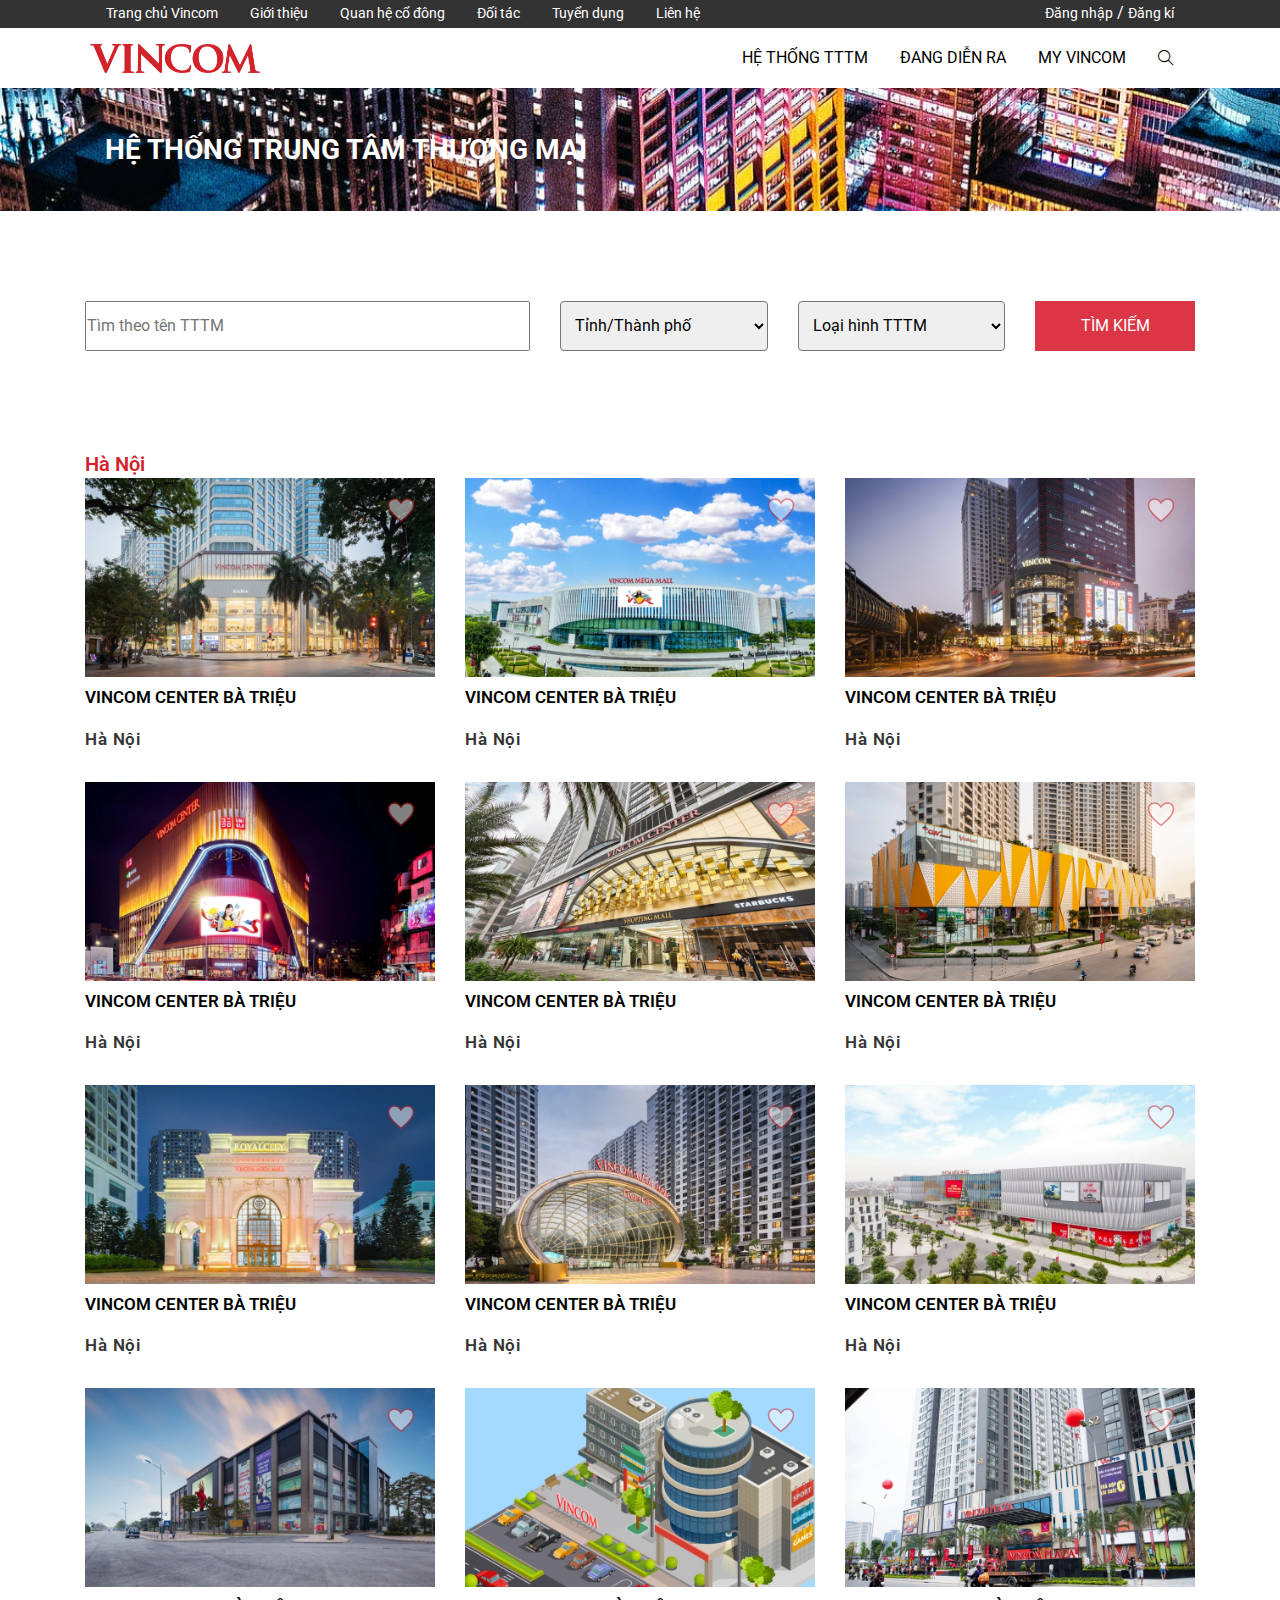
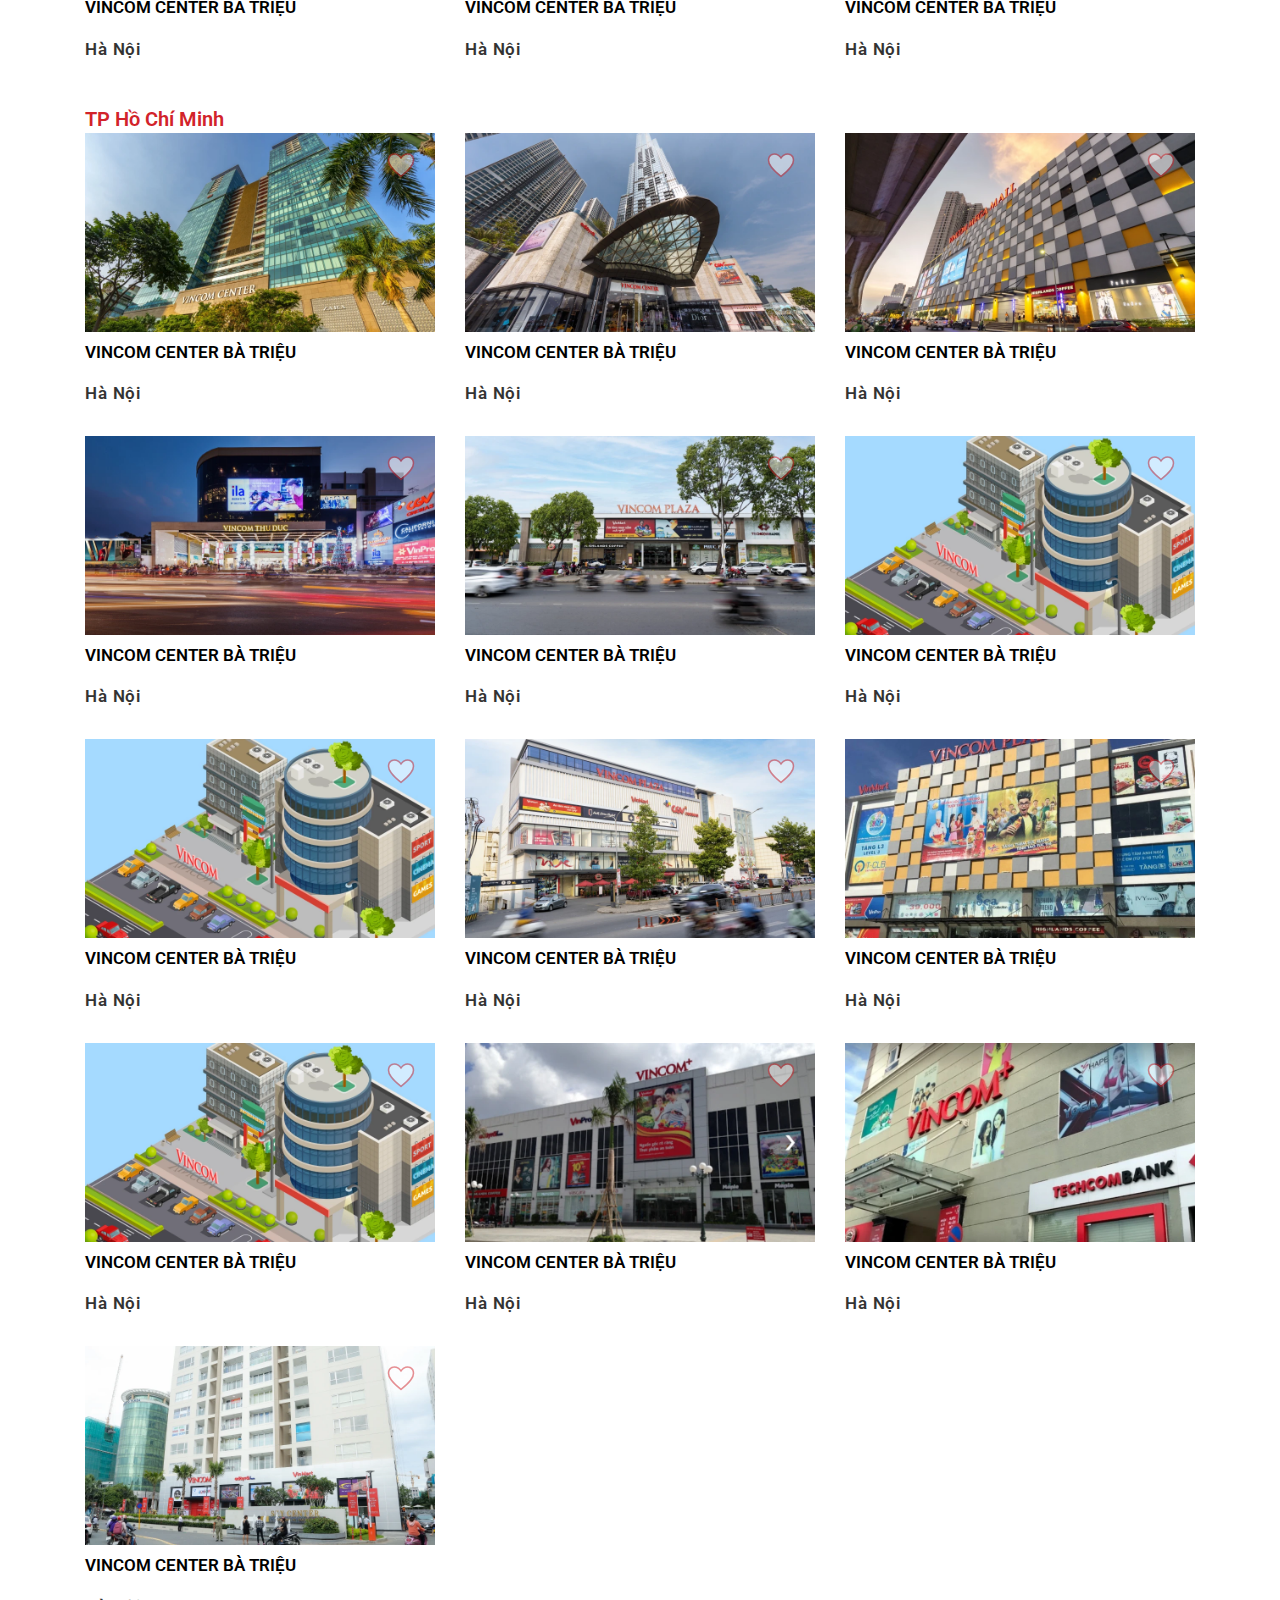
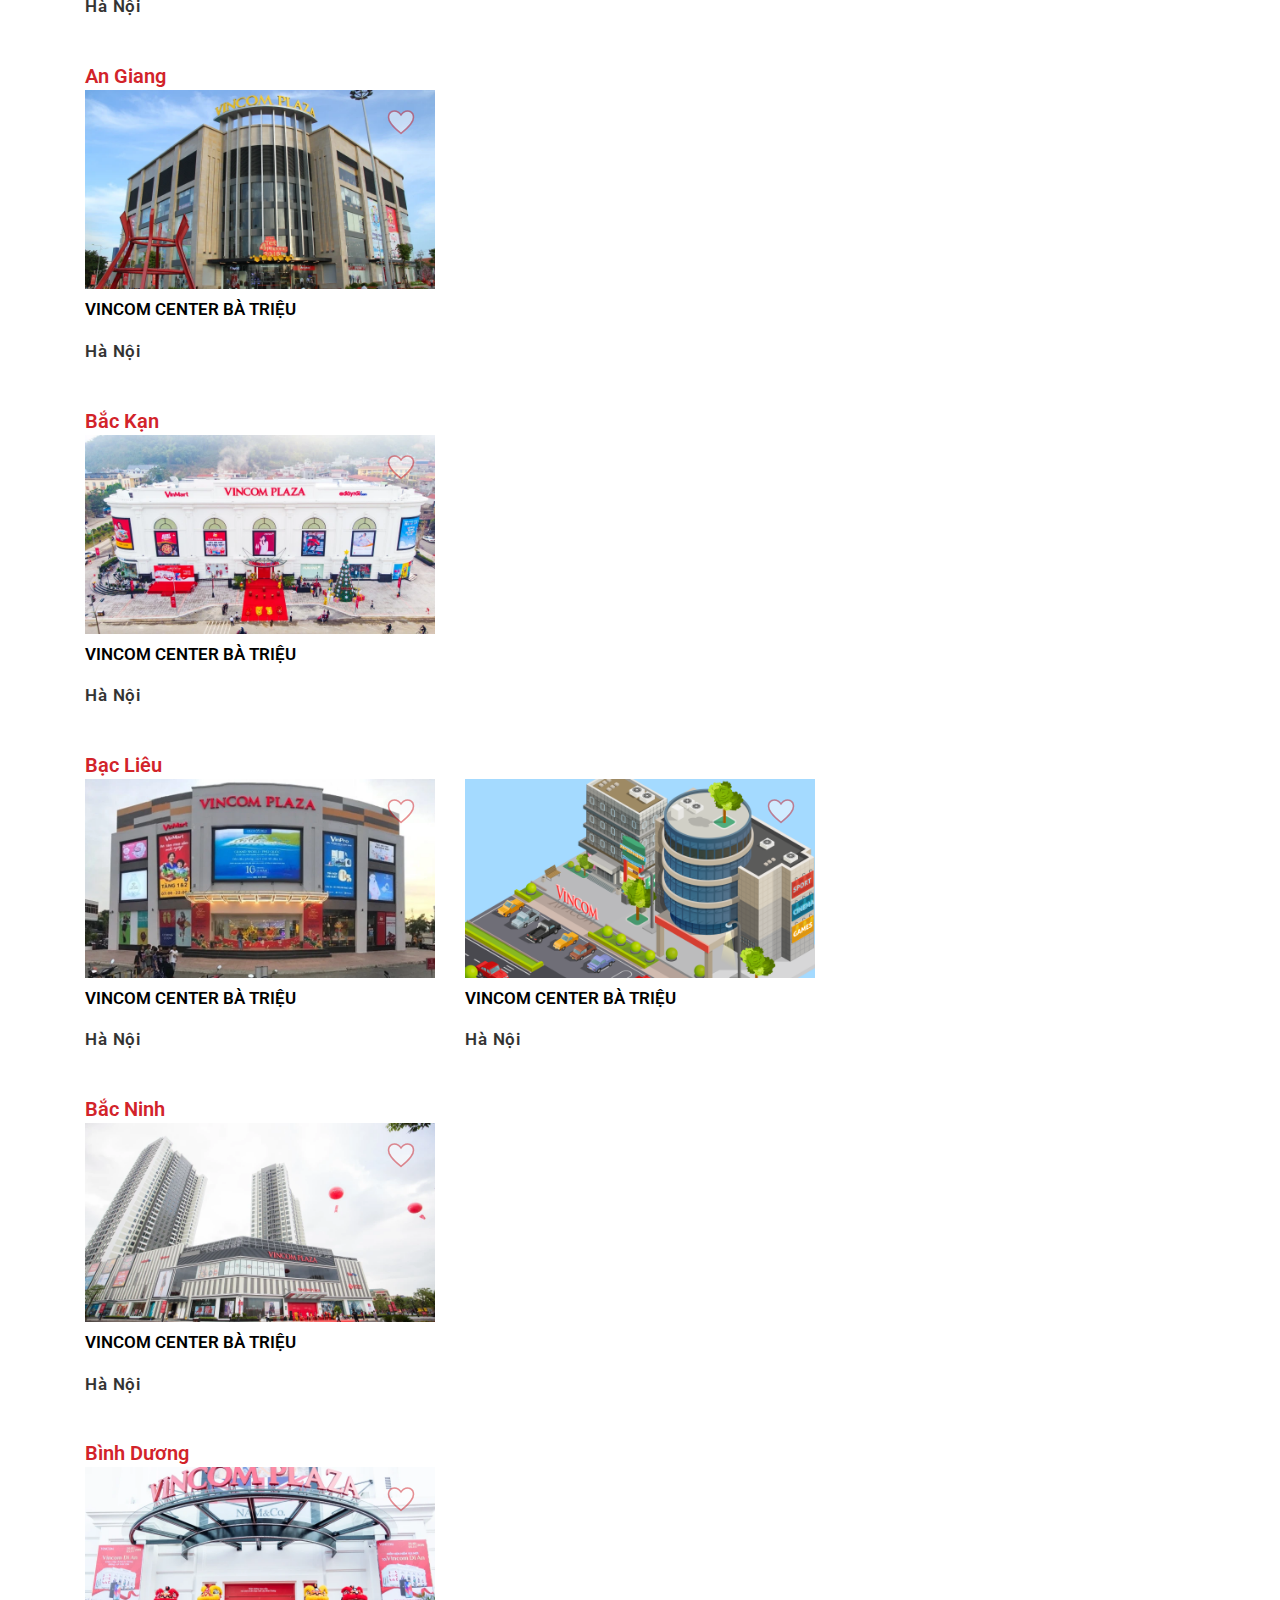
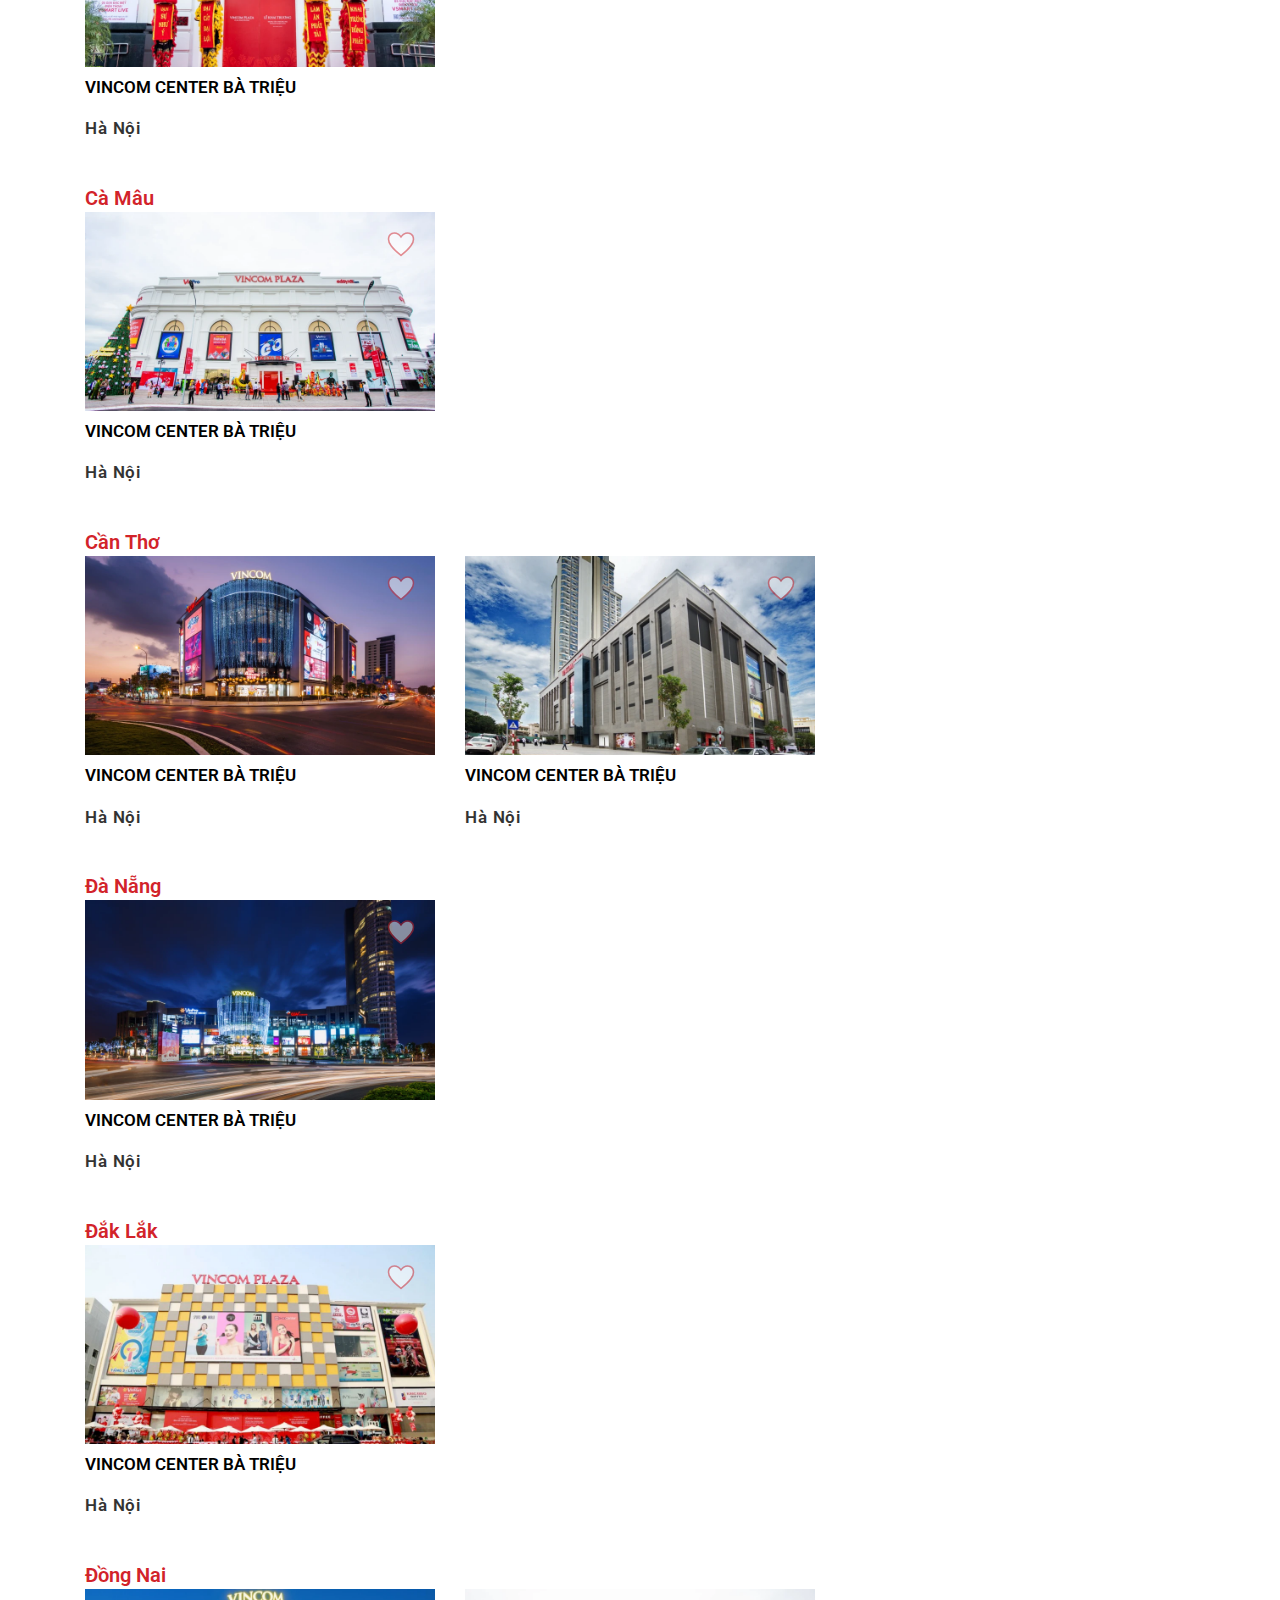
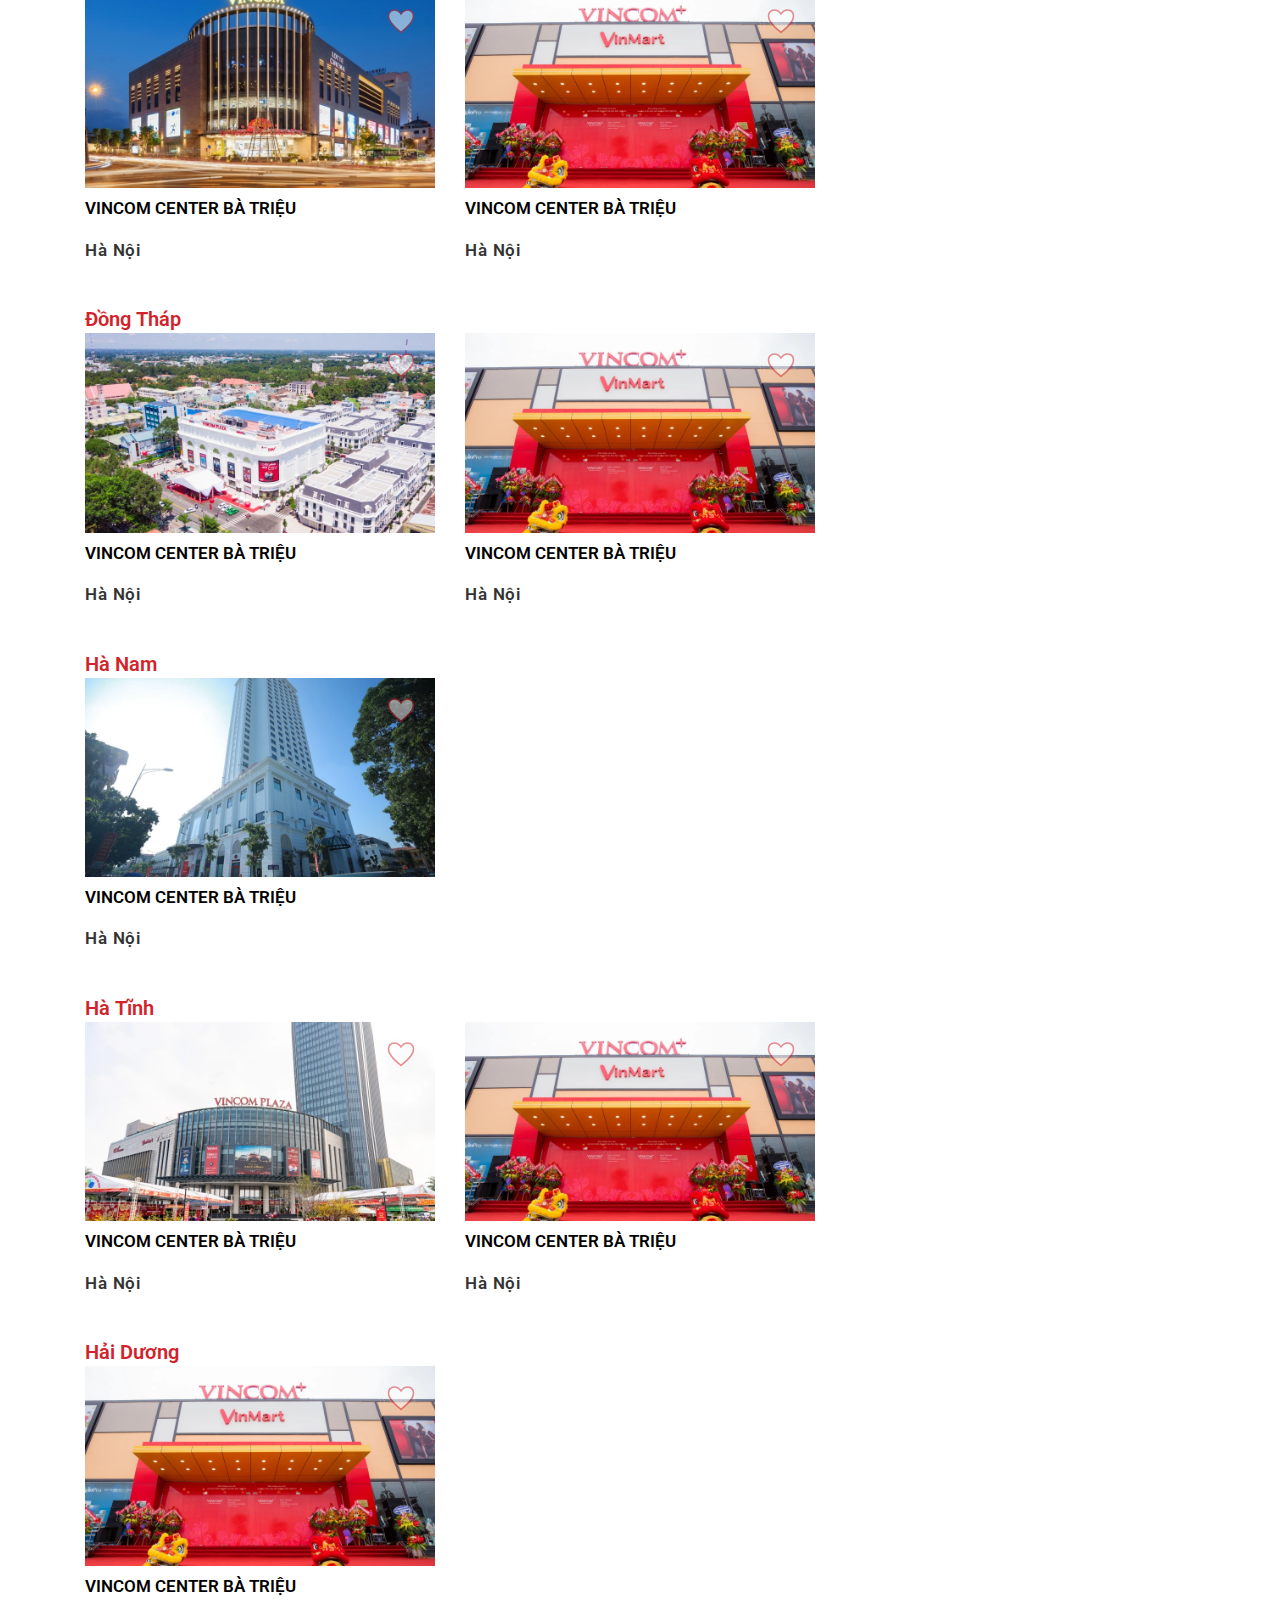
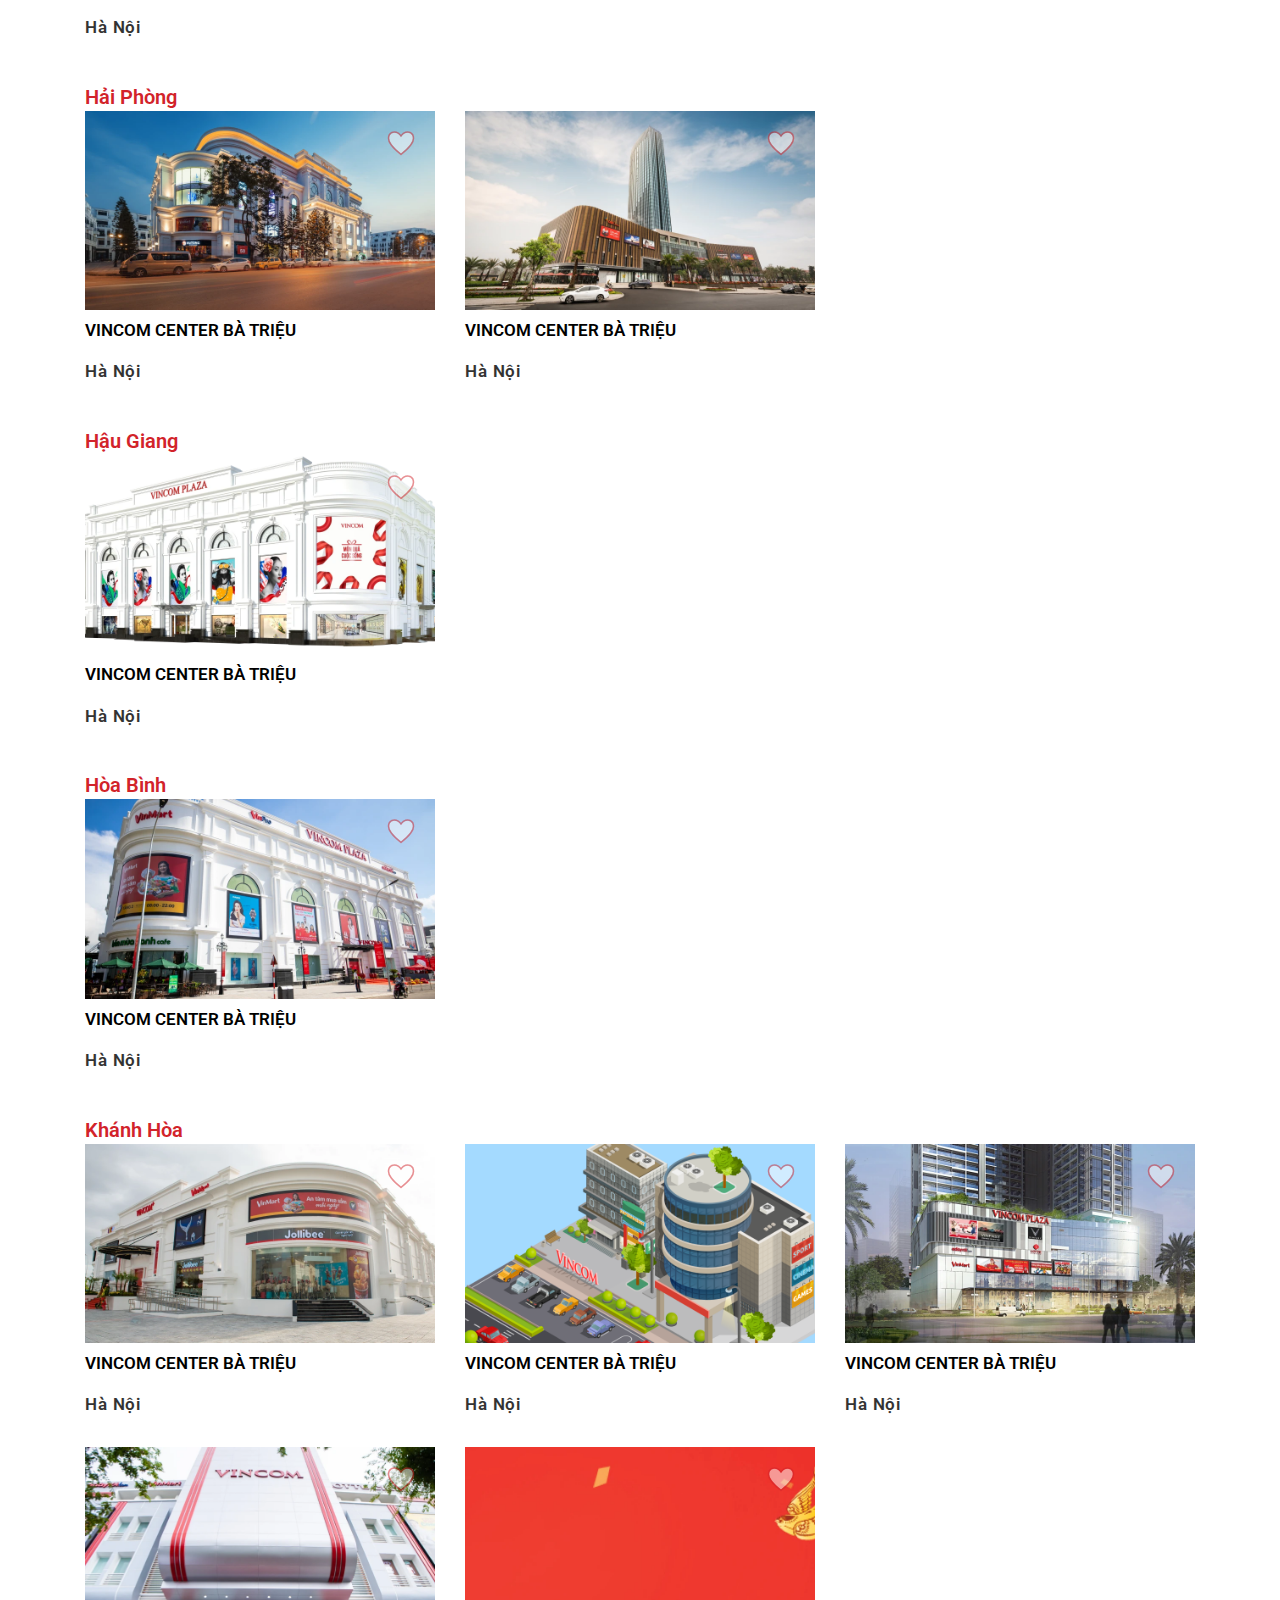
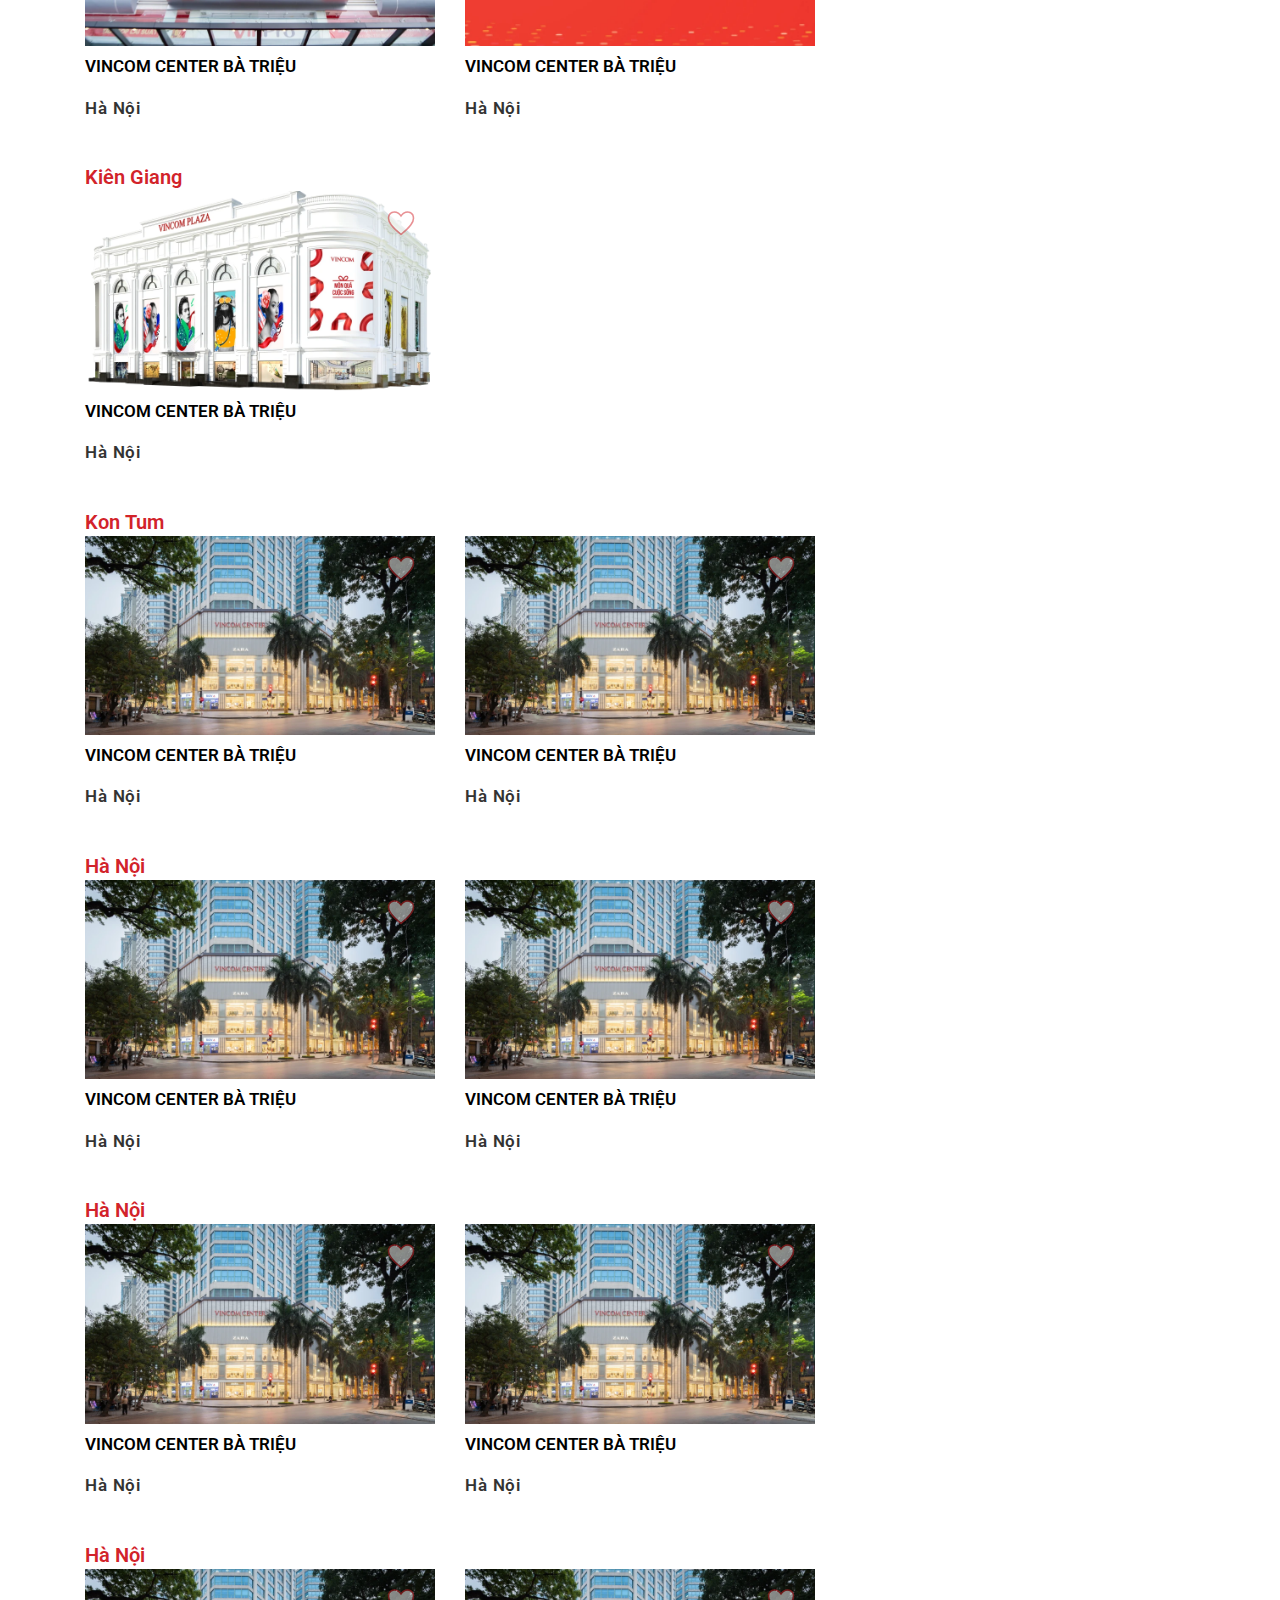
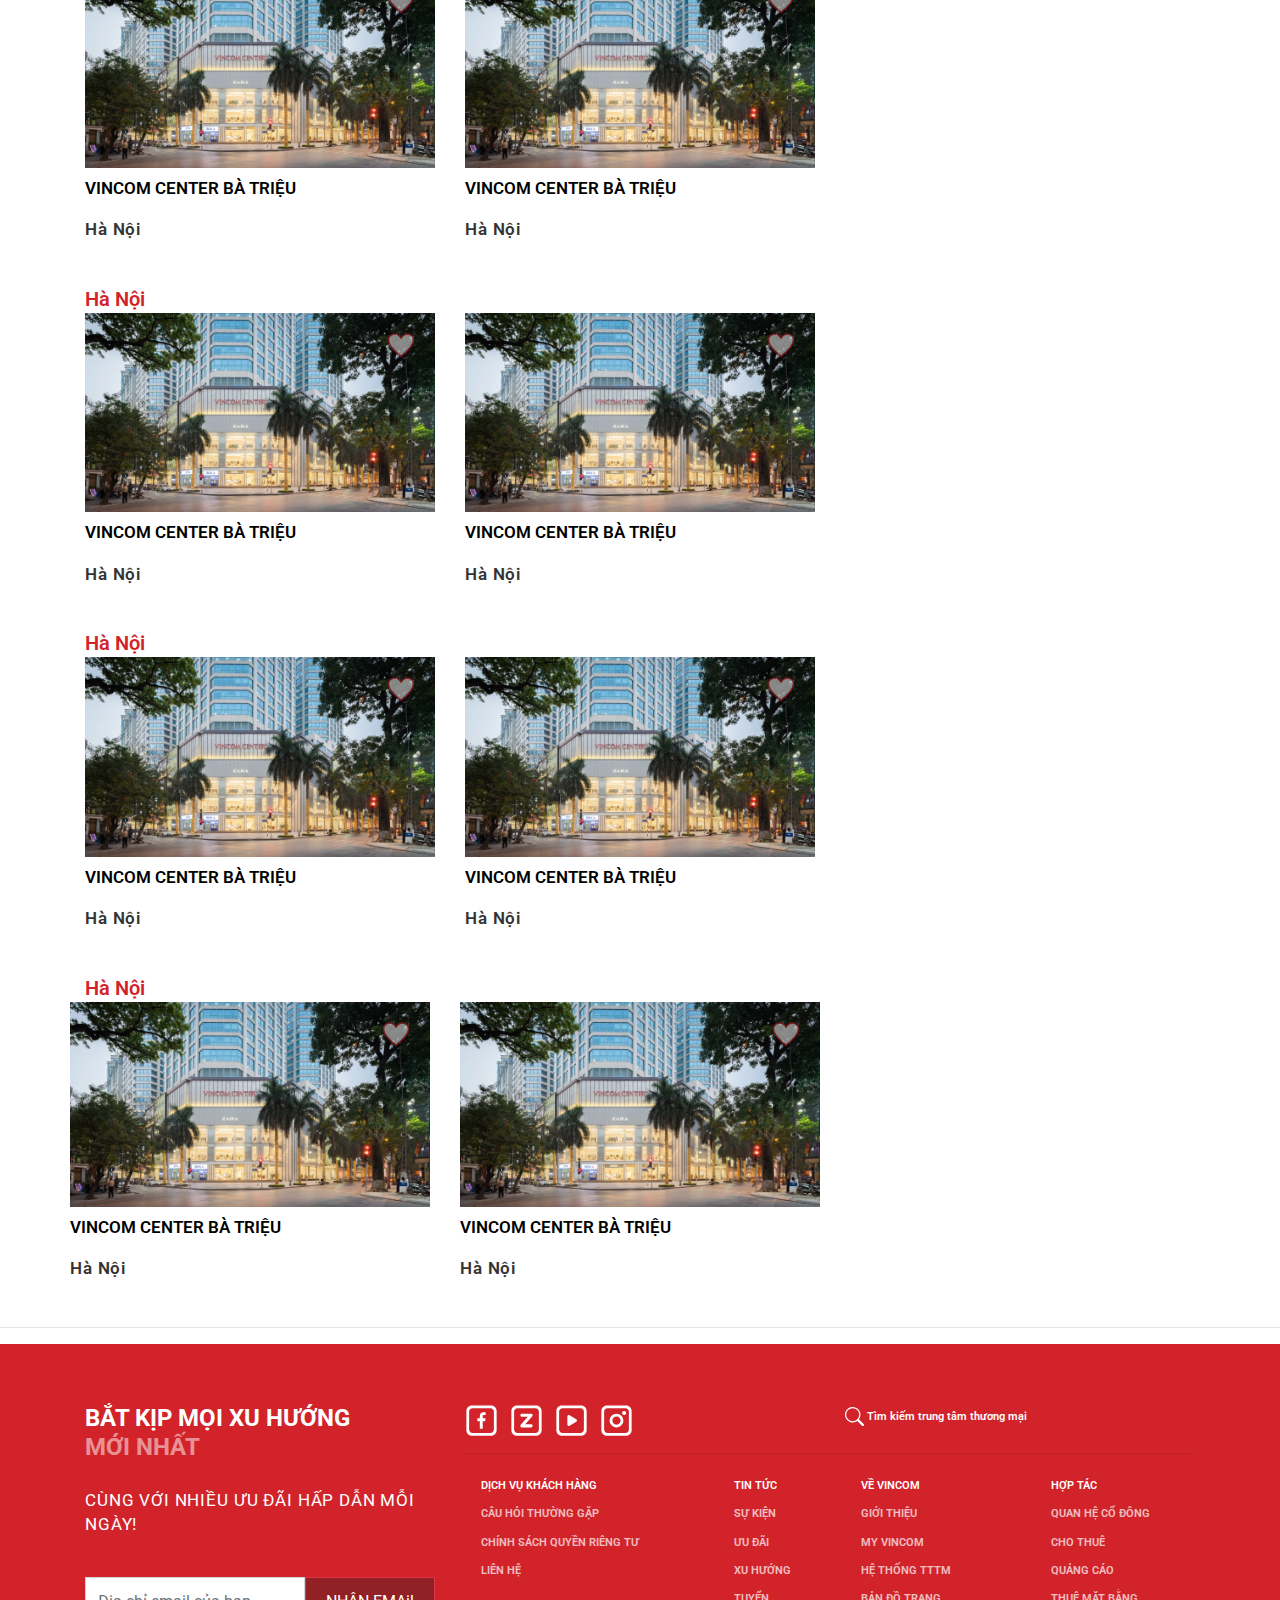
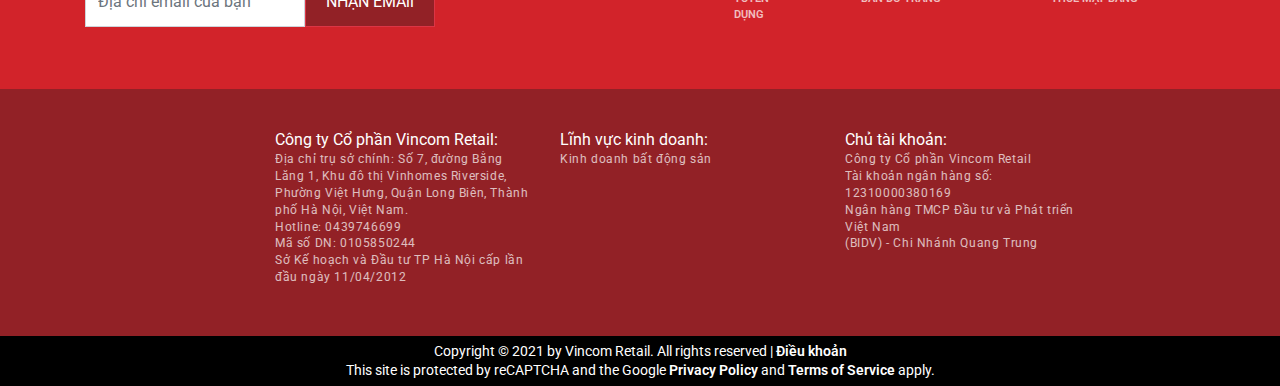
==== Centers.html @ f45c3216 "first" ====
<!DOCTYPE html>
<html lang="en">
<head>
    <meta charset="UTF-8">
    <meta http-equiv="X-UA-Compatible" content="IE=edge">
    <meta name="viewport" content="width=device-width, initial-scale=1.0">
    <!-- bootstrap -->
    <link rel="stylesheet" href="./assets/css/bootstrap.min.css" type="text/css">
    <!-- bootstrap -->
    <!-- icon -->
    <link rel="stylesheet" href="/assets/icon/themify-icons/themify-icons.css">
    <link rel="stylesheet" href="/assets/icon/fontawesome-free-6.4.0-web/css/all.css">
    <!-- icon -->
    <!-- swiper slider -->
    <link rel="stylesheet" href="/assets/swiper-slider/swiper-bundle.min.css" type="text/css">
    <!-- swiper slider -->
    <link rel="stylesheet" href="/assets/css/style.css">
    <link rel="stylesheet" href="/assets/css/responsive.css">
    <title>Document</title>
</head>              
<body>
    <header>
        <nav id="top_menu" class="fixed-top"   style="background-color: #333; ">
            <div class="container" >
                <div class="row justify-content-between" style="height: 27.5px;padding: 0 20px;">
                    <ul class="nav">
                        <li class="nav-item">
                            <a class="nav-link" href="/index.html">Trang chủ Vincom</a>
                        </li>
                        <li class="nav-item">
                            <a class="nav-link" href="/Introduce.html">Giới thiệu</a>
                        </li>
                        <li class="nav-item">
                            <a class="nav-link" href="/promotion-relations.html">Quan hệ cổ đông</a>
                        </li>
                        <li class="nav-item">
                            <a class="nav-link" href="/Couples.html">Đối tác</a>
                        </li>
                        <li class="nav-item">
                            <a class="nav-link" href="/recruitment.html">Tuyển dụng</a>
                        </li>
                        <li class="nav-item">
                            <a class="nav-link" href="/Contact.html">Liên hệ</a>
                        </li> 
                    </ul>
                    <ul class="nav">
                        <li id="top_menu_register">
                            <div class="nav-link text-center" style="height: 27px;padding-top: 0;padding-bottom: 0;">
                                <a class="" href="/Login.html">Đăng nhập</a>
                                <span style="color: #fff; ">/</span>
                                <a class="" href="/Signin.html">Đăng kí</a>
                            </div>
                        </li>
                    </ul>
                </div>
            </div>
        </nav>
        <nav id="Menu-responsive"class="fixed-top"  >
            <div class="container-fluid">
                <div class="row justify-content-between align-items-center">
                    <div class="list-menu-hidden">
                        <div class="icon-list-menu" onclick="toggleMenu1()"></div>
                    </div>
                    <div id="logo">
                        <a href="/index.html">
                            <img class="main_logo" src="/assets/images/Logo_vin_com_main.png" s alt="">
                        </a>
                    </div>
    
                    <a class="ti-search nav-link" href=""></a>
                </div>
            </div>
            <nav id="Menu_hidden">
                <div class="page-menu_hidden">
                    <div class="menu_item">
                        <a href="/Login.html">Đăng nhập</a>
                        <a href="/Signin.html">Đặng ký</a>
                        <hr>
                        <a href="/index.html">Trang chủ Vincom</a>
                        <a href="/Introduce.html">Giới thiệu</a>
                        <a href="/promotion-relations.html">Quan hệ cổ đông</a>
                        <a href="/Couples.html">Đối tác</a>
                        <a href="/recruitment.html">Tuyển dụng</a>
                        <a href="/Contact.html">Liên hệ</a>
                        <br>
                        <a href="/Centers.html">Hệ thống TTTM</a>
                        <div class="container">
                            <a href="#"class="row justify-content-between" id="link_menu_hidden2" onclick="toggleMenu2()">
                                <li>Đang diễn ra</li>
                                <img src="/assets/SVG/chevron-right.svg" alt="" style="height: 16px; width: 16px;">
                            </a>
                            <div id="menu_hidden2">
                                <a href="/Premium.html">Ưu đãi</a>
                                <a href="/NewEven.html">Tin tức & sự kiện</a>
                                <a href="/Trend.html">Xu hướng</a>
                            </div>
                        </div>
                        <a href="/Login.html">My Vincom</a>
                    </div>
                </div>
            </nav>
        </nav>
        <nav id="main_menu" >
            <div class="container">
                <div class="row justify-content-between d-flex align-items-center" style="height: 60px; padding: 0 20px;">
                    <div id="logo">
                        <ul class="nav">
                            <li>
                                <a href="/index.html">
                                    <img class="main_logo" src="/assets/images/Logo_vin_com_main.png" s alt="">
                                </a>
                            </li>
                        </ul>
                    </div>

                    <ul class="nav">
                        <li class="nav-item">
                            <a class="nav-link" href="/Centers.html">HỆ THỐNG TTTM</a>
                        </li>
                        <li class="nav-item nav-rank-2">
                            <a class="nav-link " href="#">ĐANG DIỄN RA</a>
                            <ul class="nav-rank2">
                              <li><a  href="/Premium.html">Ưu đãi</a></li>
                              <li><a  href="/NewEven.html">Tin tức & sự kiện</a></li>
                              <li><a  href="/Trend.html">Xu hướng</a></li>
                            </ul>
                          </li>
                        <li class="nav-item">
                            <a class="nav-link" href="/Login.html">MY VINCOM</a>
                        </li>
                        <li class="nav-item">
                            <a class="ti-search nav-link" href="#"></a>
                        </li>
                    </ul>
                </div>
            </div>
        </nav>
    </header>
    
    <main>
        <section id="centers">
            <div id="poster-centers">
                <div class="container">
                    <h1 class="m-0 white-text" style="padding: 45px 20px; font-size: 28px;">HỆ THỐNG TRUNG TÂM THƯƠNG MẠI</h1>
                </div>
            </div>
            <br><br><br><br>
            <div class="search-centers ">
                <div class="container">
                    <div class="search-information-contact">
                        <div class="row">
                            <div class="col-lg-5 col-12">
                                <input type="text" placeholder="Tìm theo tên TTTM">
                            </div>
                            <div class="col-lg-5 col-12">
                                <div class="row">
                                    <div class="col-6">
                                        <select class="form-select" id="inputGroupSelect01" name="city" >
                                            <option selected>Tỉnh/Thành phố</option>
                                            <option value="Yên Bái">Yên Bái</option>
                                            <option value="Vĩnh Long">Vĩnh Long</option>
                                            <option value="Yên Quang">Yên Quang</option>
                                            <option value="Trà Vinh">Trà Vinh</option>
                                            <option value="Tiền Giang">Tiền Giang</option>
                                            <option value="Thừa Thiên Huế">Thừa Thiên Huế</option>
                                            <option value="Thanh Hóa">Thanh Hóa</option>
                                            <option value="Thái Nguyên">Thái Nguyên</option>  
                                            <option value="Thái Bình">Thái Bình</option>
                                            <option value="Tây Ninh">Tây Ninh</option>
                                            <option value="Sơn La">Sơn La</option>
                                            <option value="Sóc Trăng">Sóc Trăng</option>
                                            <option value="Quảng Ninh">Quảng Ninh</option>
                                            <option value="Quảng Ngãi">Quảng Ngãi</option>
                                            <option value="Quảng Bình">Quảng Bình</option>
                                            <option value="Phú Yên">Phú Yên</option>
                                            <option value="Phú Thọ">Phú Thọ</option>
                                            <option value="Ninh Thuận">Ninh Thuận</option>
                                            <option value="Nghệ An">Nghệ An</option> 
                                            <option value="Long An">Long An</option>
                                            <option value="Lâm Đồng">Lâm Đồng</option>
                                            <option value="Lạng Sơn">Lạng Sơn</option>
                                            <option value="Kon Tum">Kon Tum</option>
                                            <option value="Kiên Giang">Kiên Giang</option>
                                            <option value="Khánh Hòa">Khánh Hòa</option>
                                            <option value="Hòa Bình">Hòa Bình</option>
                                            <option value="Hậu Giang">Hậu Giang</option>
                                            <option value="Hải Phòng">Hải Phòng</option>
                                            <option value="Hải Dương">Hải Dương</option>
                                            <option value="Hà Tĩnh">Hà Tĩnh</option>
                                            <option value="Hà Nam">Hà Nam</option>
                                            <option value="Đồng Tháp">Đồng Tháp</option>
                                            <option value="Đồng Nai">Đồng Nai</option>
                                            <option value="Đắk Lắk">Đắk Lắk</option>
                                            <option value="Đà Nẵng">Đà Nẵng</option>
                                            <option value="Cần Thơ">Cần Thơ</option>
                                            <option value="Cà Mau">Cà Mau</option>
                                            <option value="Bình Dương">Bình Dương</option>
                                            <option value="Bắc Ninh">Bắc Ninh</option>
                                            <option value="Bắc Kạn">Bắc Kạn</option>
                                            <option value="Bạc Liêu">Bạc Liêu</option>
                                            <option value="An Giang">An Giang</option>
                                            <option value="Thành Phố Hồ Chí Minh">Thành Phố Hồ Chí Minh</option>
                                            <option value="Hà Nội">Hà Nội</option>
                                        </select>
                                    </div>
                                    <div class="col-6">
                                        <select class="form-select" id="inputGroupSelect02" name="searcg-name-centers">
                                            <option selected>Loại hình TTTM</option>
                                            <option value="Vincom Center">Vincom Center</option>
                                            <option value="Vincom Mega Mall">Vincom Mega Mall</option>
                                            <option value="Vincom Plaza">Vincom Plaza</option>
                                            <option value="Vincom+">Vincom+</option>
                                        </select>
                                    </div>
                                </div>
                            </div>
                            <div class="col-lg-2 col-12">
                                <div class="common-button text-center">
                                    <button class="btn btn-danger"style="margin-top: 0;">TÌM KIẾM</button>
                                    
                                </div>
                            </div>
                        </div>
                    </div>
                </div>
            </div>
            <br><br><br><br>
            <div id="list-centers-city">
                <div class="container">
                    <div class="centers-city">
                        <span class="name-citys">Hà Nội</span>
                        <div class="row">
                            <div class="col-lg-4 col-6">
                                <div class="img-common">
                                    <div class="zoom-img">
                                        <a href="">
                                            <img src="/assets/images/Centers/HaNoi/1.png" alt="">
                                        </a>
                                        <div class="hidden-content">
                                            <h1 class="white-text" style="font-size: 16px;">Vincom Center Bà Triệu</h1>
                                            <h2 class="white-text" style="font-weight: 600;">Hà Nội</h2>
                                            <p class="white-text">Số 191 Bà Triệu, Q. Hai Bà Trưng, Hà Nội</p>
                                        </div>
                                    </div>
                                    <div class="button-heart"></div>
                                </div>
                                <div class="body-card">
                                    <h3><a href=""> VINCOM CENTER BÀ TRIỆU</a></h3>
                                    <p>Hà Nội</p>
                                </div>
                            </div>
                            
                            <div class="col-lg-4 col-6">
                                <div class="img-common">
                                    <div class="zoom-img">
                                        <a href="">
                                            <img src="/assets/images/Centers/HaNoi/2.png" alt="">
                                        </a>
                                        <div class="hidden-content">
                                            <h1 class="white-text" style="font-size: 16px;">Vincom Center Bà Triệu</h1>
                                            <h2 class="white-text" style="font-weight: 600;">Hà Nội</h2>
                                            <p class="white-text">Số 191 Bà Triệu, Q. Hai Bà Trưng, Hà Nội</p>
                                        </div>
                                    </div>
                                    <div class="button-heart"></div>
                                </div>
                                <div class="body-card">
                                    <h3><a href=""> VINCOM CENTER BÀ TRIỆU</a></h3>
                                    <p>Hà Nội</p>
                                </div>
                            </div>

                            <div class="col-lg-4 col-6">
                                <div class="img-common">
                                    <div class="zoom-img">
                                        <a href="">
                                            <img src="/assets/images/Centers/HaNoi/3.png" alt="">
                                        </a>
                                        <div class="hidden-content">
                                            <h1 class="white-text" style="font-size: 16px;">Vincom Center Bà Triệu</h1>
                                            <h2 class="white-text" style="font-weight: 600;">Hà Nội</h2>
                                            <p class="white-text">Số 191 Bà Triệu, Q. Hai Bà Trưng, Hà Nội</p>
                                        </div>
                                    </div>
                                    <div class="button-heart"></div>
                                </div>
                                <div class="body-card">
                                    <h3><a href=""> VINCOM CENTER BÀ TRIỆU</a></h3>
                                    <p>Hà Nội</p>
                                </div>
                            </div>
                        </div>

                        <div class="row">
                            <div class="col-lg-4 col-6">
                                <div class="img-common">
                                    <div class="zoom-img">
                                        <a href="">
                                            <img src="/assets/images/Centers/HaNoi/4.png" alt="">
                                        </a>
                                        <div class="hidden-content">
                                            <h1 class="white-text" style="font-size: 16px;">Vincom Center Bà Triệu</h1>
                                            <h2 class="white-text" style="font-weight: 600;">Hà Nội</h2>
                                            <p class="white-text">Số 191 Bà Triệu, Q. Hai Bà Trưng, Hà Nội</p>
                                        </div>
                                    </div>
                                    <div class="button-heart"></div>
                                </div>
                                <div class="body-card">
                                    <h3><a href=""> VINCOM CENTER BÀ TRIỆU</a></h3>
                                    <p>Hà Nội</p>
                                </div>
                            </div>
                            
                            <div class="col-lg-4 col-6">
                                <div class="img-common">
                                    <div class="zoom-img">
                                        <a href="">
                                            <img src="/assets/images/Centers/HaNoi/5.png" alt="">
                                        </a>
                                        <div class="hidden-content">
                                            <h1 class="white-text" style="font-size: 16px;">Vincom Center Bà Triệu</h1>
                                            <h2 class="white-text" style="font-weight: 600;">Hà Nội</h2>
                                            <p class="white-text">Số 191 Bà Triệu, Q. Hai Bà Trưng, Hà Nội</p>
                                        </div>
                                    </div>
                                    <div class="button-heart"></div>
                                </div>
                                <div class="body-card">
                                    <h3><a href=""> VINCOM CENTER BÀ TRIỆU</a></h3>
                                    <p>Hà Nội</p>
                                </div>
                            </div>

                            <div class="col-lg-4 col-6">
                                <div class="img-common">
                                    <div class="zoom-img">
                                        <a href="">
                                            <img src="/assets/images/Centers/HaNoi/6.png" alt="">
                                        </a>
                                        <div class="hidden-content">
                                            <h1 class="white-text" style="font-size: 16px;">Vincom Center Bà Triệu</h1>
                                            <h2 class="white-text" style="font-weight: 600;">Hà Nội</h2>
                                            <p class="white-text">Số 191 Bà Triệu, Q. Hai Bà Trưng, Hà Nội</p>
                                        </div>
                                    </div>
                                    <div class="button-heart"></div>
                                </div>
                                <div class="body-card">
                                    <h3><a href=""> VINCOM CENTER BÀ TRIỆU</a></h3>
                                    <p>Hà Nội</p>
                                </div>
                            </div>
                        </div>

                        <div class="row">
                            <div class="col-lg-4 col-6">
                                <div class="img-common">
                                    <div class="zoom-img">
                                        <a href="">
                                            <img src="/assets/images/Centers/HaNoi/7.png" alt="">
                                        </a>
                                        <div class="hidden-content">
                                            <h1 class="white-text" style="font-size: 16px;">Vincom Center Bà Triệu</h1>
                                            <h2 class="white-text" style="font-weight: 600;">Hà Nội</h2>
                                            <p class="white-text">Số 191 Bà Triệu, Q. Hai Bà Trưng, Hà Nội</p>
                                        </div>
                                    </div>
                                    <div class="button-heart"></div>
                                </div>
                                <div class="body-card">
                                    <h3><a href=""> VINCOM CENTER BÀ TRIỆU</a></h3>
                                    <p>Hà Nội</p>
                                </div>
                            </div>
                            
                            <div class="col-lg-4 col-6">
                                <div class="img-common">
                                    <div class="zoom-img">
                                        <a href="">
                                            <img src="/assets/images/Centers/HaNoi/8.png" alt="">
                                        </a>
                                        <div class="hidden-content">
                                            <h1 class="white-text" style="font-size: 16px;">Vincom Center Bà Triệu</h1>
                                            <h2 class="white-text" style="font-weight: 600;">Hà Nội</h2>
                                            <p class="white-text">Số 191 Bà Triệu, Q. Hai Bà Trưng, Hà Nội</p>
                                        </div>
                                    </div>
                                    <div class="button-heart"></div>
                                </div>
                                <div class="body-card">
                                    <h3><a href=""> VINCOM CENTER BÀ TRIỆU</a></h3>
                                    <p>Hà Nội</p>
                                </div>
                            </div>

                            <div class="col-lg-4 col-6">
                                <div class="img-common">
                                    <div class="zoom-img">
                                        <a href="">
                                            <img src="/assets/images/Centers/HaNoi/9.png" alt="">
                                        </a>
                                        <div class="hidden-content">
                                            <h1 class="white-text" style="font-size: 16px;">Vincom Center Bà Triệu</h1>
                                            <h2 class="white-text" style="font-weight: 600;">Hà Nội</h2>
                                            <p class="white-text">Số 191 Bà Triệu, Q. Hai Bà Trưng, Hà Nội</p>
                                        </div>
                                    </div>
                                    <div class="button-heart"></div>
                                </div>
                                <div class="body-card">
                                    <h3><a href=""> VINCOM CENTER BÀ TRIỆU</a></h3>
                                    <p>Hà Nội</p>
                                </div>
                            </div>
                        </div>

                        <div class="row">
                            <div class="col-lg-4 col-6">
                                <div class="img-common">
                                    <div class="zoom-img">
                                        <a href="">
                                            <img src="/assets/images/Centers/HaNoi/10.png" alt="">
                                        </a>
                                        <div class="hidden-content">
                                            <h1 class="white-text" style="font-size: 16px;">Vincom Center Bà Triệu</h1>
                                            <h2 class="white-text" style="font-weight: 600;">Hà Nội</h2>
                                            <p class="white-text">Số 191 Bà Triệu, Q. Hai Bà Trưng, Hà Nội</p>
                                        </div>
                                    </div>
                                    <div class="button-heart"></div>
                                </div>
                                <div class="body-card">
                                    <h3><a href=""> VINCOM CENTER BÀ TRIỆU</a></h3>
                                    <p>Hà Nội</p>
                                </div>
                            </div>
                            
                            <div class="col-lg-4 col-6">
                                <div class="img-common">
                                    <div class="zoom-img">
                                        <a href="">
                                            <img src="/assets/images/Centers/HaNoi/11.png" alt="">
                                        </a>
                                        <div class="hidden-content">
                                            <h1 class="white-text" style="font-size: 16px;">Vincom Center Bà Triệu</h1>
                                            <h2 class="white-text" style="font-weight: 600;">Hà Nội</h2>
                                            <p class="white-text">Số 191 Bà Triệu, Q. Hai Bà Trưng, Hà Nội</p>
                                        </div>
                                    </div>
                                    <div class="button-heart"></div>
                                </div>
                                <div class="body-card">
                                    <h3><a href=""> VINCOM CENTER BÀ TRIỆU</a></h3>
                                    <p>Hà Nội</p>
                                </div>
                            </div>

                            <div class="col-lg-4 col-6">
                                <div class="img-common">
                                    <div class="zoom-img">
                                        <a href="">
                                            <img src="/assets/images/Centers/HaNoi/12.png" alt="">
                                        </a>
                                        <div class="hidden-content">
                                            <h1 class="white-text" style="font-size: 16px;">Vincom Center Bà Triệu</h1>
                                            <h2 class="white-text" style="font-weight: 600;">Hà Nội</h2>
                                            <p class="white-text">Số 191 Bà Triệu, Q. Hai Bà Trưng, Hà Nội</p>
                                        </div>
                                    </div>
                                    <div class="button-heart"></div>
                                </div>
                                <div class="body-card">
                                    <h3><a href=""> VINCOM CENTER BÀ TRIỆU</a></h3>
                                    <p>Hà Nội</p>
                                </div>
                            </div>
                        </div>
                    </div>
                    <div class="centers-city">
                        <span class="name-citys">TP Hồ Chí Minh</span>
                        <div class="row">
                            <div class="col-lg-4 col-6">
                                <div class="img-common">
                                    <div class="zoom-img">
                                        <a href="">
                                            <img src="/assets/images/Centers/TPHCM/1.png" alt="">
                                        </a>
                                        <div class="hidden-content">
                                            <h1 class="white-text" style="font-size: 16px;">Vincom Center Bà Triệu</h1>
                                            <h2 class="white-text" style="font-weight: 600;">Hà Nội</h2>
                                            <p class="white-text">Số 191 Bà Triệu, Q. Hai Bà Trưng, Hà Nội</p>
                                        </div>
                                    </div>
                                    <div class="button-heart"></div>
                                </div>
                                <div class="body-card">
                                    <h3><a href=""> VINCOM CENTER BÀ TRIỆU</a></h3>
                                    <p>Hà Nội</p>
                                </div>
                            </div>
                            
                            <div class="col-lg-4 col-6">
                                <div class="img-common">
                                    <div class="zoom-img">
                                        <a href="">
                                            <img src="/assets/images/Centers/TPHCM/2.png" alt="">
                                        </a>
                                        <div class="hidden-content">
                                            <h1 class="white-text" style="font-size: 16px;">Vincom Center Bà Triệu</h1>
                                            <h2 class="white-text" style="font-weight: 600;">Hà Nội</h2>
                                            <p class="white-text">Số 191 Bà Triệu, Q. Hai Bà Trưng, Hà Nội</p>
                                        </div>
                                    </div>
                                    <div class="button-heart"></div>
                                </div>
                                <div class="body-card">
                                    <h3><a href=""> VINCOM CENTER BÀ TRIỆU</a></h3>
                                    <p>Hà Nội</p>
                                </div>
                            </div>

                            <div class="col-lg-4 col-6">
                                <div class="img-common">
                                    <div class="zoom-img">
                                        <a href="">
                                            <img src="/assets/images/Centers/TPHCM/3.png" alt="">
                                        </a>
                                        <div class="hidden-content">
                                            <h1 class="white-text" style="font-size: 16px;">Vincom Center Bà Triệu</h1>
                                            <h2 class="white-text" style="font-weight: 600;">Hà Nội</h2>
                                            <p class="white-text">Số 191 Bà Triệu, Q. Hai Bà Trưng, Hà Nội</p>
                                        </div>
                                    </div>
                                    <div class="button-heart"></div>
                                </div>
                                <div class="body-card">
                                    <h3><a href=""> VINCOM CENTER BÀ TRIỆU</a></h3>
                                    <p>Hà Nội</p>
                                </div>
                            </div>
                        </div>

                        <div class="row">
                            <div class="col-lg-4 col-6">
                                <div class="img-common">
                                    <div class="zoom-img">
                                        <a href="">
                                            <img src="/assets/images/Centers/TPHCM/4.png" alt="">
                                        </a>
                                        <div class="hidden-content">
                                            <h1 class="white-text" style="font-size: 16px;">Vincom Center Bà Triệu</h1>
                                            <h2 class="white-text" style="font-weight: 600;">Hà Nội</h2>
                                            <p class="white-text">Số 191 Bà Triệu, Q. Hai Bà Trưng, Hà Nội</p>
                                        </div>
                                    </div>
                                    <div class="button-heart"></div>
                                </div>
                                <div class="body-card">
                                    <h3><a href=""> VINCOM CENTER BÀ TRIỆU</a></h3>
                                    <p>Hà Nội</p>
                                </div>
                            </div>
                            
                            <div class="col-lg-4 col-6">
                                <div class="img-common">
                                    <div class="zoom-img">
                                        <a href="">
                                            <img src="/assets/images/Centers/TPHCM/5.png" alt="">
                                        </a>
                                        <div class="hidden-content">
                                            <h1 class="white-text" style="font-size: 16px;">Vincom Center Bà Triệu</h1>
                                            <h2 class="white-text" style="font-weight: 600;">Hà Nội</h2>
                                            <p class="white-text">Số 191 Bà Triệu, Q. Hai Bà Trưng, Hà Nội</p>
                                        </div>
                                    </div>
                                    <div class="button-heart"></div>
                                </div>
                                <div class="body-card">
                                    <h3><a href=""> VINCOM CENTER BÀ TRIỆU</a></h3>
                                    <p>Hà Nội</p>
                                </div>
                            </div>

                            <div class="col-lg-4 col-6">
                                <div class="img-common">
                                    <div class="zoom-img">
                                        <a href="">
                                            <img src="/assets/images/Centers/TPHCM/6-7-10.png" alt="">
                                        </a>
                                        <div class="hidden-content">
                                            <h1 class="white-text" style="font-size: 16px;">Vincom Center Bà Triệu</h1>
                                            <h2 class="white-text" style="font-weight: 600;">Hà Nội</h2>
                                            <p class="white-text">Số 191 Bà Triệu, Q. Hai Bà Trưng, Hà Nội</p>
                                        </div>
                                    </div>
                                    <div class="button-heart"></div>
                                </div>
                                <div class="body-card">
                                    <h3><a href=""> VINCOM CENTER BÀ TRIỆU</a></h3>
                                    <p>Hà Nội</p>
                                </div>
                            </div>
                        </div>

                        <div class="row">
                            <div class="col-lg-4 col-6">
                                <div class="img-common">
                                    <div class="zoom-img">
                                        <a href="">
                                            <img src="/assets/images/Centers/TPHCM/6-7-10.png" alt="">
                                        </a>
                                        <div class="hidden-content">
                                            <h1 class="white-text" style="font-size: 16px;">Vincom Center Bà Triệu</h1>
                                            <h2 class="white-text" style="font-weight: 600;">Hà Nội</h2>
                                            <p class="white-text">Số 191 Bà Triệu, Q. Hai Bà Trưng, Hà Nội</p>
                                        </div>
                                    </div>
                                    <div class="button-heart"></div>
                                </div>
                                <div class="body-card">
                                    <h3><a href=""> VINCOM CENTER BÀ TRIỆU</a></h3>
                                    <p>Hà Nội</p>
                                </div>
                            </div>
                            
                            <div class="col-lg-4 col-6">
                                <div class="img-common">
                                    <div class="zoom-img">
                                        <a href="">
                                            <img src="/assets/images/Centers/TPHCM/8.png" alt="">
                                        </a>
                                        <div class="hidden-content">
                                            <h1 class="white-text" style="font-size: 16px;">Vincom Center Bà Triệu</h1>
                                            <h2 class="white-text" style="font-weight: 600;">Hà Nội</h2>
                                            <p class="white-text">Số 191 Bà Triệu, Q. Hai Bà Trưng, Hà Nội</p>
                                        </div>
                                    </div>
                                    <div class="button-heart"></div>
                                </div>
                                <div class="body-card">
                                    <h3><a href=""> VINCOM CENTER BÀ TRIỆU</a></h3>
                                    <p>Hà Nội</p>
                                </div>
                            </div>

                            <div class="col-lg-4 col-6">
                                <div class="img-common">
                                    <div class="zoom-img">
                                        <a href="">
                                            <img src="/assets/images/Centers/TPHCM/9.png" alt="">
                                        </a>
                                        <div class="hidden-content">
                                            <h1 class="white-text" style="font-size: 16px;">Vincom Center Bà Triệu</h1>
                                            <h2 class="white-text" style="font-weight: 600;">Hà Nội</h2>
                                            <p class="white-text">Số 191 Bà Triệu, Q. Hai Bà Trưng, Hà Nội</p>
                                        </div>
                                    </div>
                                    <div class="button-heart"></div>
                                </div>
                                <div class="body-card">
                                    <h3><a href=""> VINCOM CENTER BÀ TRIỆU</a></h3>
                                    <p>Hà Nội</p>
                                </div>
                            </div>
                        </div>

                        <div class="row">
                            <div class="col-lg-4 col-6">
                                <div class="img-common">
                                    <div class="zoom-img">
                                        <a href="">
                                            <img src="/assets/images/Centers/TPHCM/6-7-10.png" alt="">
                                        </a>
                                        <div class="hidden-content">
                                            <h1 class="white-text" style="font-size: 16px;">Vincom Center Bà Triệu</h1>
                                            <h2 class="white-text" style="font-weight: 600;">Hà Nội</h2>
                                            <p class="white-text">Số 191 Bà Triệu, Q. Hai Bà Trưng, Hà Nội</p>
                                        </div>
                                    </div>
                                    <div class="button-heart"></div>
                                </div>
                                <div class="body-card">
                                    <h3><a href=""> VINCOM CENTER BÀ TRIỆU</a></h3>
                                    <p>Hà Nội</p>
                                </div>
                            </div>
                            
                            <div class="col-lg-4 col-6">
                                <div class="img-common">
                                    <div class="zoom-img">
                                        <a href="">
                                            <img src="/assets/images/Centers/TPHCM/11.png" alt="">
                                        </a>
                                        <div class="hidden-content">
                                            <h1 class="white-text" style="font-size: 16px;">Vincom Center Bà Triệu</h1>
                                            <h2 class="white-text" style="font-weight: 600;">Hà Nội</h2>
                                            <p class="white-text">Số 191 Bà Triệu, Q. Hai Bà Trưng, Hà Nội</p>
                                        </div>
                                    </div>
                                    <div class="button-heart"></div>
                                </div>
                                <div class="body-card">
                                    <h3><a href=""> VINCOM CENTER BÀ TRIỆU</a></h3>
                                    <p>Hà Nội</p>
                                </div>
                            </div>

                            <div class="col-lg-4 col-6">
                                <div class="img-common">
                                    <div class="zoom-img">
                                        <a href="">
                                            <img src="/assets/images/Centers/TPHCM/12.png" alt="">
                                        </a>
                                        <div class="hidden-content">
                                            <h1 class="white-text" style="font-size: 16px;">Vincom Center Bà Triệu</h1>
                                            <h2 class="white-text" style="font-weight: 600;">Hà Nội</h2>
                                            <p class="white-text">Số 191 Bà Triệu, Q. Hai Bà Trưng, Hà Nội</p>
                                        </div>
                                    </div>
                                    <div class="button-heart"></div>
                                </div>
                                <div class="body-card">
                                    <h3><a href=""> VINCOM CENTER BÀ TRIỆU</a></h3>
                                    <p>Hà Nội</p>
                                </div>
                            </div>
                        </div>

                        <div class="row">
                            <div class="col-lg-4 col-6">
                                <div class="img-common">
                                    <div class="zoom-img">
                                        <a href="">
                                            <img src="/assets/images/Centers/TPHCM/13.png" alt="">
                                        </a>
                                        <div class="hidden-content">
                                            <h1 class="white-text" style="font-size: 16px;">Vincom Center Bà Triệu</h1>
                                            <h2 class="white-text" style="font-weight: 600;">Hà Nội</h2>
                                            <p class="white-text">Số 191 Bà Triệu, Q. Hai Bà Trưng, Hà Nội</p>
                                        </div>
                                    </div>
                                    <div class="button-heart"></div>
                                </div>
                                <div class="body-card">
                                    <h3><a href=""> VINCOM CENTER BÀ TRIỆU</a></h3>
                                    <p>Hà Nội</p>
                                </div>
                            </div>
                        </div>
                    </div>

                    <div class="centers-city">
                        <span class="name-citys">An Giang</span>
                        <div class="row">
                            <div class="col-lg-4 col-6">
                                <div class="img-common">
                                    <div class="zoom-img">
                                        <a href="">
                                            <img src="/assets/images/Centers/AnGiang/1.png" alt="">
                                        </a>
                                        <div class="hidden-content">
                                            <h1 class="white-text" style="font-size: 16px;">Vincom Center Bà Triệu</h1>
                                            <h2 class="white-text" style="font-weight: 600;">Hà Nội</h2>
                                            <p class="white-text">Số 191 Bà Triệu, Q. Hai Bà Trưng, Hà Nội</p>
                                        </div>
                                    </div>
                                    <div class="button-heart"></div>
                                </div>
                                <div class="body-card">
                                    <h3><a href=""> VINCOM CENTER BÀ TRIỆU</a></h3>
                                    <p>Hà Nội</p>
                                </div>
                            </div>
                        </div>
                    </div>
                    <div class="centers-city">
                        <span class="name-citys">Bắc Kạn</span>
                        <div class="row">
                            <div class="col-lg-4 col-6">
                                <div class="img-common">
                                    <div class="zoom-img">
                                        <a href="">
                                            <img src="/assets/images/Centers/BacKan/1.png" alt="">
                                        </a>
                                        <div class="hidden-content">
                                            <h1 class="white-text" style="font-size: 16px;">Vincom Center Bà Triệu</h1>
                                            <h2 class="white-text" style="font-weight: 600;">Hà Nội</h2>
                                            <p class="white-text">Số 191 Bà Triệu, Q. Hai Bà Trưng, Hà Nội</p>
                                        </div>
                                    </div>
                                    <div class="button-heart"></div>
                                </div>
                                <div class="body-card">
                                    <h3><a href=""> VINCOM CENTER BÀ TRIỆU</a></h3>
                                    <p>Hà Nội</p>
                                </div>
                            </div>
                        </div>
                    </div>
                    <div class="centers-city">
                        <span class="name-citys">Bạc Liêu</span>
                        <div class="row">
                            <div class="col-lg-4 col-6">
                                <div class="img-common">
                                    <div class="zoom-img">
                                        <a href="">
                                            <img src="/assets/images/Centers/BacLieu/1.png" alt="">
                                        </a>
                                        <div class="hidden-content">
                                            <h1 class="white-text" style="font-size: 16px;">Vincom Center Bà Triệu</h1>
                                            <h2 class="white-text" style="font-weight: 600;">Hà Nội</h2>
                                            <p class="white-text">Số 191 Bà Triệu, Q. Hai Bà Trưng, Hà Nội</p>
                                        </div>
                                    </div>
                                    <div class="button-heart"></div>
                                </div>
                                <div class="body-card">
                                    <h3><a href=""> VINCOM CENTER BÀ TRIỆU</a></h3>
                                    <p>Hà Nội</p>
                                </div>
                            </div>
                            
                            <div class="col-lg-4 col-6">
                                <div class="img-common">
                                    <div class="zoom-img">
                                        <a href="">
                                            <img src="/assets/images/Centers/BacLieu/2.png" alt="">
                                        </a>
                                        <div class="hidden-content">
                                            <h1 class="white-text" style="font-size: 16px;">Vincom Center Bà Triệu</h1>
                                            <h2 class="white-text" style="font-weight: 600;">Hà Nội</h2>
                                            <p class="white-text">Số 191 Bà Triệu, Q. Hai Bà Trưng, Hà Nội</p>
                                        </div>
                                    </div>
                                    <div class="button-heart"></div>
                                </div>
                                <div class="body-card">
                                    <h3><a href=""> VINCOM CENTER BÀ TRIỆU</a></h3>
                                    <p>Hà Nội</p>
                                </div>
                            </div>
                        </div>
                    </div>
                    <div class="centers-city">
                        <span class="name-citys">Bắc Ninh</span>
                        <div class="row">
                            <div class="col-lg-4 col-6">
                                <div class="img-common">
                                    <div class="zoom-img">
                                        <a href="">
                                            <img src="/assets/images/Centers/BacNinh/1.png" alt="">
                                        </a>
                                        <div class="hidden-content">
                                            <h1 class="white-text" style="font-size: 16px;">Vincom Center Bà Triệu</h1>
                                            <h2 class="white-text" style="font-weight: 600;">Hà Nội</h2>
                                            <p class="white-text">Số 191 Bà Triệu, Q. Hai Bà Trưng, Hà Nội</p>
                                        </div>
                                    </div>
                                    <div class="button-heart"></div>
                                </div>
                                <div class="body-card">
                                    <h3><a href=""> VINCOM CENTER BÀ TRIỆU</a></h3>
                                    <p>Hà Nội</p>
                                </div>
                            </div>
                        </div>
                    </div>
                    <div class="centers-city">
                        <span class="name-citys">Bình Dương</span>
                        <div class="row">
                            <div class="col-lg-4 col-6">
                                <div class="img-common">
                                    <div class="zoom-img">
                                        <a href="">
                                            <img src="/assets/images/Centers/BinhDuong/1.png" alt="">
                                        </a>
                                        <div class="hidden-content">
                                            <h1 class="white-text" style="font-size: 16px;">Vincom Center Bà Triệu</h1>
                                            <h2 class="white-text" style="font-weight: 600;">Hà Nội</h2>
                                            <p class="white-text">Số 191 Bà Triệu, Q. Hai Bà Trưng, Hà Nội</p>
                                        </div>
                                    </div>
                                    <div class="button-heart"></div>
                                </div>
                                <div class="body-card">
                                    <h3><a href=""> VINCOM CENTER BÀ TRIỆU</a></h3>
                                    <p>Hà Nội</p>
                                </div>
                            </div>
                        </div>
                    </div>
                    <div class="centers-city">
                        <span class="name-citys">Cà Mâu</span>
                        <div class="row">
                            <div class="col-lg-4 col-6">
                                <div class="img-common">
                                    <div class="zoom-img">
                                        <a href="">
                                            <img src="/assets/images/Centers/CaMau/1.png" alt="">
                                        </a>
                                        <div class="hidden-content">
                                            <h1 class="white-text" style="font-size: 16px;">Vincom Center Bà Triệu</h1>
                                            <h2 class="white-text" style="font-weight: 600;">Hà Nội</h2>
                                            <p class="white-text">Số 191 Bà Triệu, Q. Hai Bà Trưng, Hà Nội</p>
                                        </div>
                                    </div>
                                    <div class="button-heart"></div>
                                </div>
                                <div class="body-card">
                                    <h3><a href=""> VINCOM CENTER BÀ TRIỆU</a></h3>
                                    <p>Hà Nội</p>
                                </div>
                            </div>
                        </div>
                    </div>
                    <div class="centers-city">
                        <span class="name-citys">Cần Thơ</span>
                        <div class="row">
                            <div class="col-lg-4 col-6">
                                <div class="img-common">
                                    <div class="zoom-img">
                                        <a href="">
                                            <img src="/assets/images/Centers/CanTho/1.png" alt="">
                                        </a>
                                        <div class="hidden-content">
                                            <h1 class="white-text" style="font-size: 16px;">Vincom Center Bà Triệu</h1>
                                            <h2 class="white-text" style="font-weight: 600;">Hà Nội</h2>
                                            <p class="white-text">Số 191 Bà Triệu, Q. Hai Bà Trưng, Hà Nội</p>
                                        </div>
                                    </div>
                                    <div class="button-heart"></div>
                                </div>
                                <div class="body-card">
                                    <h3><a href=""> VINCOM CENTER BÀ TRIỆU</a></h3>
                                    <p>Hà Nội</p>
                                </div>
                            </div>
                            
                            <div class="col-lg-4 col-6">
                                <div class="img-common">
                                    <div class="zoom-img">
                                        <a href="">
                                            <img src="/assets/images/Centers/CanTho/2.png" alt="">
                                        </a>
                                        <div class="hidden-content">
                                            <h1 class="white-text" style="font-size: 16px;">Vincom Center Bà Triệu</h1>
                                            <h2 class="white-text" style="font-weight: 600;">Hà Nội</h2>
                                            <p class="white-text">Số 191 Bà Triệu, Q. Hai Bà Trưng, Hà Nội</p>
                                        </div>
                                    </div>
                                    <div class="button-heart"></div>
                                </div>
                                <div class="body-card">
                                    <h3><a href=""> VINCOM CENTER BÀ TRIỆU</a></h3>
                                    <p>Hà Nội</p>
                                </div>
                            </div>
                        </div>
                    </div>
                    <div class="centers-city">
                        <span class="name-citys">Đà Nẵng</span>
                        <div class="row">
                            <div class="col-lg-4 col-6">
                                <div class="img-common">
                                    <div class="zoom-img">
                                        <a href="">
                                            <img src="/assets/images/Centers/DaNang/1.png" alt="">
                                        </a>
                                        <div class="hidden-content">
                                            <h1 class="white-text" style="font-size: 16px;">Vincom Center Bà Triệu</h1>
                                            <h2 class="white-text" style="font-weight: 600;">Hà Nội</h2>
                                            <p class="white-text">Số 191 Bà Triệu, Q. Hai Bà Trưng, Hà Nội</p>
                                        </div>
                                    </div>
                                    <div class="button-heart"></div>
                                </div>
                                <div class="body-card">
                                    <h3><a href=""> VINCOM CENTER BÀ TRIỆU</a></h3>
                                    <p>Hà Nội</p>
                                </div>
                            </div>
                        </div>
                    </div>
                    <div class="centers-city">
                        <span class="name-citys">Đắk Lắk</span>
                        <div class="row">
                            <div class="col-lg-4 col-6">
                                <div class="img-common">
                                    <div class="zoom-img">
                                        <a href="">
                                            <img src="/assets/images/Centers/DakLak/1.png" alt="">
                                        </a>
                                        <div class="hidden-content">
                                            <h1 class="white-text" style="font-size: 16px;">Vincom Center Bà Triệu</h1>
                                            <h2 class="white-text" style="font-weight: 600;">Hà Nội</h2>
                                            <p class="white-text">Số 191 Bà Triệu, Q. Hai Bà Trưng, Hà Nội</p>
                                        </div>
                                    </div>
                                    <div class="button-heart"></div>
                                </div>
                                <div class="body-card">
                                    <h3><a href=""> VINCOM CENTER BÀ TRIỆU</a></h3>
                                    <p>Hà Nội</p>
                                </div>
                            </div>
                        </div>
                    </div>
                    <div class="centers-city">
                        <span class="name-citys">Đồng Nai</span>
                        <div class="row">
                            <div class="col-lg-4 col-6">
                                <div class="img-common">
                                    <div class="zoom-img">
                                        <a href="">
                                            <img src="/assets/images/Centers/DongNai/1.png" alt="">
                                        </a>
                                        <div class="hidden-content">
                                            <h1 class="white-text" style="font-size: 16px;">Vincom Center Bà Triệu</h1>
                                            <h2 class="white-text" style="font-weight: 600;">Hà Nội</h2>
                                            <p class="white-text">Số 191 Bà Triệu, Q. Hai Bà Trưng, Hà Nội</p>
                                        </div>
                                    </div>
                                    <div class="button-heart"></div>
                                </div>
                                <div class="body-card">
                                    <h3><a href=""> VINCOM CENTER BÀ TRIỆU</a></h3>
                                    <p>Hà Nội</p>
                                </div>
                            </div>
                            
                            <div class="col-lg-4 col-6">
                                <div class="img-common">
                                    <div class="zoom-img">
                                        <a href="">
                                            <img src="/assets/images/Centers/DongThap/2.png" alt="">
                                        </a>
                                        <div class="hidden-content">
                                            <h1 class="white-text" style="font-size: 16px;">Vincom Center Bà Triệu</h1>
                                            <h2 class="white-text" style="font-weight: 600;">Hà Nội</h2>
                                            <p class="white-text">Số 191 Bà Triệu, Q. Hai Bà Trưng, Hà Nội</p>
                                        </div>
                                    </div>
                                    <div class="button-heart"></div>
                                </div>
                                <div class="body-card">
                                    <h3><a href=""> VINCOM CENTER BÀ TRIỆU</a></h3>
                                    <p>Hà Nội</p>
                                </div>
                            </div>
                        </div>
                    </div>
                    <div class="centers-city">
                        <span class="name-citys">Đồng Tháp</span>
                        <div class="row">
                            <div class="col-lg-4 col-6">
                                <div class="img-common">
                                    <div class="zoom-img">
                                        <a href="">
                                            <img src="/assets/images/Centers/DongThap/1.png" alt="">
                                        </a>
                                        <div class="hidden-content">
                                            <h1 class="white-text" style="font-size: 16px;">Vincom Center Bà Triệu</h1>
                                            <h2 class="white-text" style="font-weight: 600;">Hà Nội</h2>
                                            <p class="white-text">Số 191 Bà Triệu, Q. Hai Bà Trưng, Hà Nội</p>
                                        </div>
                                    </div>
                                    <div class="button-heart"></div>
                                </div>
                                <div class="body-card">
                                    <h3><a href=""> VINCOM CENTER BÀ TRIỆU</a></h3>
                                    <p>Hà Nội</p>
                                </div>
                            </div>
                            
                            <div class="col-lg-4 col-6">
                                <div class="img-common">
                                    <div class="zoom-img">
                                        <a href="">
                                            <img src="/assets/images/Centers/DongThap/2.png" alt="">
                                        </a>
                                        <div class="hidden-content">
                                            <h1 class="white-text" style="font-size: 16px;">Vincom Center Bà Triệu</h1>
                                            <h2 class="white-text" style="font-weight: 600;">Hà Nội</h2>
                                            <p class="white-text">Số 191 Bà Triệu, Q. Hai Bà Trưng, Hà Nội</p>
                                        </div>
                                    </div>
                                    <div class="button-heart"></div>
                                </div>
                                <div class="body-card">
                                    <h3><a href=""> VINCOM CENTER BÀ TRIỆU</a></h3>
                                    <p>Hà Nội</p>
                                </div>
                            </div>
                        </div>
                    </div>
                    <div class="centers-city">
                        <span class="name-citys">Hà Nam</span>
                        <div class="row">
                            <div class="col-lg-4 col-6">
                                <div class="img-common">
                                    <div class="zoom-img">
                                        <a href="">
                                            <img src="/assets/images/Centers/HaNam/1.png" alt="">
                                        </a>
                                        <div class="hidden-content">
                                            <h1 class="white-text" style="font-size: 16px;">Vincom Center Bà Triệu</h1>
                                            <h2 class="white-text" style="font-weight: 600;">Hà Nội</h2>
                                            <p class="white-text">Số 191 Bà Triệu, Q. Hai Bà Trưng, Hà Nội</p>
                                        </div>
                                    </div>
                                    <div class="button-heart"></div>
                                </div>
                                <div class="body-card">
                                    <h3><a href=""> VINCOM CENTER BÀ TRIỆU</a></h3>
                                    <p>Hà Nội</p>
                                </div>
                            </div>
                        </div>
                    </div>
                    <div class="centers-city">
                        <span class="name-citys">Hà Tĩnh</span>
                        <div class="row">
                            <div class="col-lg-4 col-6">
                                <div class="img-common">
                                    <div class="zoom-img">
                                        <a href="">
                                            <img src="/assets/images/Centers/HaTinh/1.png" alt="">
                                        </a>
                                        <div class="hidden-content">
                                            <h1 class="white-text" style="font-size: 16px;">Vincom Center Bà Triệu</h1>
                                            <h2 class="white-text" style="font-weight: 600;">Hà Nội</h2>
                                            <p class="white-text">Số 191 Bà Triệu, Q. Hai Bà Trưng, Hà Nội</p>
                                        </div>
                                    </div>
                                    <div class="button-heart"></div>
                                </div>
                                <div class="body-card">
                                    <h3><a href=""> VINCOM CENTER BÀ TRIỆU</a></h3>
                                    <p>Hà Nội</p>
                                </div>
                            </div>
                            
                            <div class="col-lg-4 col-6">
                                <div class="img-common">
                                    <div class="zoom-img">
                                        <a href="">
                                            <img src="/assets/images/Centers/HaTinh/2.png" alt="">
                                        </a>
                                        <div class="hidden-content">
                                            <h1 class="white-text" style="font-size: 16px;">Vincom Center Bà Triệu</h1>
                                            <h2 class="white-text" style="font-weight: 600;">Hà Nội</h2>
                                            <p class="white-text">Số 191 Bà Triệu, Q. Hai Bà Trưng, Hà Nội</p>
                                        </div>
                                    </div>
                                    <div class="button-heart"></div>
                                </div>
                                <div class="body-card">
                                    <h3><a href=""> VINCOM CENTER BÀ TRIỆU</a></h3>
                                    <p>Hà Nội</p>
                                </div>
                            </div>
                        </div>
                    </div>
                    <div class="centers-city">
                        <span class="name-citys">Hải Dương</span>
                        <div class="row">
                            <div class="col-lg-4 col-6">
                                <div class="img-common">
                                    <div class="zoom-img">
                                        <a href="">
                                            <img src="/assets/images/Centers/HaiDuong/1.png" alt="">
                                        </a>
                                        <div class="hidden-content">
                                            <h1 class="white-text" style="font-size: 16px;">Vincom Center Bà Triệu</h1>
                                            <h2 class="white-text" style="font-weight: 600;">Hà Nội</h2>
                                            <p class="white-text">Số 191 Bà Triệu, Q. Hai Bà Trưng, Hà Nội</p>
                                        </div>
                                    </div>
                                    <div class="button-heart"></div>
                                </div>
                                <div class="body-card">
                                    <h3><a href=""> VINCOM CENTER BÀ TRIỆU</a></h3>
                                    <p>Hà Nội</p>
                                </div>
                            </div>
                        </div>
                    </div>
                    <div class="centers-city">
                        <span class="name-citys">Hải Phòng</span>
                        <div class="row">
                            <div class="col-lg-4 col-6">
                                <div class="img-common">
                                    <div class="zoom-img">
                                        <a href="">
                                            <img src="/assets/images/Centers/HaiPhong/1.png" alt="">
                                        </a>
                                        <div class="hidden-content">
                                            <h1 class="white-text" style="font-size: 16px;">Vincom Center Bà Triệu</h1>
                                            <h2 class="white-text" style="font-weight: 600;">Hà Nội</h2>
                                            <p class="white-text">Số 191 Bà Triệu, Q. Hai Bà Trưng, Hà Nội</p>
                                        </div>
                                    </div>
                                    <div class="button-heart"></div>
                                </div>
                                <div class="body-card">
                                    <h3><a href=""> VINCOM CENTER BÀ TRIỆU</a></h3>
                                    <p>Hà Nội</p>
                                </div>
                            </div>
                            
                            <div class="col-lg-4 col-6">
                                <div class="img-common">
                                    <div class="zoom-img">
                                        <a href="">
                                            <img src="/assets/images/Centers/HaiPhong/2.png" alt="">
                                        </a>
                                        <div class="hidden-content">
                                            <h1 class="white-text" style="font-size: 16px;">Vincom Center Bà Triệu</h1>
                                            <h2 class="white-text" style="font-weight: 600;">Hà Nội</h2>
                                            <p class="white-text">Số 191 Bà Triệu, Q. Hai Bà Trưng, Hà Nội</p>
                                        </div>
                                    </div>
                                    <div class="button-heart"></div>
                                </div>
                                <div class="body-card">
                                    <h3><a href=""> VINCOM CENTER BÀ TRIỆU</a></h3>
                                    <p>Hà Nội</p>
                                </div>
                            </div>
                        </div>
                    </div>
                    <div class="centers-city">
                        <span class="name-citys">Hậu Giang</span>
                        <div class="row">
                            <div class="col-lg-4 col-6">
                                <div class="img-common">
                                    <div class="zoom-img">
                                        <a href="">
                                            <img src="/assets/images/Centers/HauGiang/1.png" alt="">
                                        </a>
                                        <div class="hidden-content">
                                            <h1 class="white-text" style="font-size: 16px;">Vincom Center Bà Triệu</h1>
                                            <h2 class="white-text" style="font-weight: 600;">Hà Nội</h2>
                                            <p class="white-text">Số 191 Bà Triệu, Q. Hai Bà Trưng, Hà Nội</p>
                                        </div>
                                    </div>
                                    <div class="button-heart"></div>
                                </div>
                                <div class="body-card">
                                    <h3><a href=""> VINCOM CENTER BÀ TRIỆU</a></h3>
                                    <p>Hà Nội</p>
                                </div>
                            </div>
                        </div>
                    </div>
                    <div class="centers-city">
                        <span class="name-citys">Hòa Bình</span>
                        <div class="row">
                            <div class="col-lg-4 col-6">
                                <div class="img-common">
                                    <div class="zoom-img">
                                        <a href="">
                                            <img src="/assets/images/Centers/HoaBinh/1.png" alt="">
                                        </a>
                                        <div class="hidden-content">
                                            <h1 class="white-text" style="font-size: 16px;">Vincom Center Bà Triệu</h1>
                                            <h2 class="white-text" style="font-weight: 600;">Hà Nội</h2>
                                            <p class="white-text">Số 191 Bà Triệu, Q. Hai Bà Trưng, Hà Nội</p>
                                        </div>
                                    </div>
                                    <div class="button-heart"></div>
                                </div>
                                <div class="body-card">
                                    <h3><a href=""> VINCOM CENTER BÀ TRIỆU</a></h3>
                                    <p>Hà Nội</p>
                                </div>
                            </div>
                        </div>
                    </div>
                    <div class="centers-city">
                        <span class="name-citys">Khánh Hòa</span>
                        <div class="row">
                            <div class="col-lg-4 col-6">
                                <div class="img-common">
                                    <div class="zoom-img">
                                        <a href="">
                                            <img src="/assets/images/Centers/KhachHoa/1.png" alt="">
                                        </a>
                                        <div class="hidden-content">
                                            <h1 class="white-text" style="font-size: 16px;">Vincom Center Bà Triệu</h1>
                                            <h2 class="white-text" style="font-weight: 600;">Hà Nội</h2>
                                            <p class="white-text">Số 191 Bà Triệu, Q. Hai Bà Trưng, Hà Nội</p>
                                        </div>
                                    </div>
                                    <div class="button-heart"></div>
                                </div>
                                <div class="body-card">
                                    <h3><a href=""> VINCOM CENTER BÀ TRIỆU</a></h3>
                                    <p>Hà Nội</p>
                                </div>
                            </div>
                            
                            <div class="col-lg-4 col-6">
                                <div class="img-common">
                                    <div class="zoom-img">
                                        <a href="">
                                            <img src="/assets/images/Centers/KhachHoa/2.png" alt="">
                                        </a>
                                        <div class="hidden-content">
                                            <h1 class="white-text" style="font-size: 16px;">Vincom Center Bà Triệu</h1>
                                            <h2 class="white-text" style="font-weight: 600;">Hà Nội</h2>
                                            <p class="white-text">Số 191 Bà Triệu, Q. Hai Bà Trưng, Hà Nội</p>
                                        </div>
                                    </div>
                                    <div class="button-heart"></div>
                                </div>
                                <div class="body-card">
                                    <h3><a href=""> VINCOM CENTER BÀ TRIỆU</a></h3>
                                    <p>Hà Nội</p>
                                </div>
                            </div>

                            <div class="col-lg-4 col-6">
                                <div class="img-common">
                                    <div class="zoom-img">
                                        <a href="">
                                            <img src="/assets/images/Centers/KhachHoa/3.png" alt="">
                                        </a>
                                        <div class="hidden-content">
                                            <h1 class="white-text" style="font-size: 16px;">Vincom Center Bà Triệu</h1>
                                            <h2 class="white-text" style="font-weight: 600;">Hà Nội</h2>
                                            <p class="white-text">Số 191 Bà Triệu, Q. Hai Bà Trưng, Hà Nội</p>
                                        </div>
                                    </div>
                                    <div class="button-heart"></div>
                                </div>
                                <div class="body-card">
                                    <h3><a href=""> VINCOM CENTER BÀ TRIỆU</a></h3>
                                    <p>Hà Nội</p>
                                </div>
                            </div>

                            <div class="col-lg-4 col-6">
                                <div class="img-common">
                                    <div class="zoom-img">
                                        <a href="">
                                            <img src="/assets/images/Centers/KhachHoa/4.png" alt="">
                                        </a>
                                        <div class="hidden-content">
                                            <h1 class="white-text" style="font-size: 16px;">Vincom Center Bà Triệu</h1>
                                            <h2 class="white-text" style="font-weight: 600;">Hà Nội</h2>
                                            <p class="white-text">Số 191 Bà Triệu, Q. Hai Bà Trưng, Hà Nội</p>
                                        </div>
                                    </div>
                                    <div class="button-heart"></div>
                                </div>
                                <div class="body-card">
                                    <h3><a href=""> VINCOM CENTER BÀ TRIỆU</a></h3>
                                    <p>Hà Nội</p>
                                </div>
                            </div>

                            <div class="col-lg-4 col-6">
                                <div class="img-common">
                                    <div class="zoom-img">
                                        <a href="">
                                            <img src="/assets/images/Centers/KhachHoa/5.png" alt="">
                                        </a>
                                        <div class="hidden-content">
                                            <h1 class="white-text" style="font-size: 16px;">Vincom Center Bà Triệu</h1>
                                            <h2 class="white-text" style="font-weight: 600;">Hà Nội</h2>
                                            <p class="white-text">Số 191 Bà Triệu, Q. Hai Bà Trưng, Hà Nội</p>
                                        </div>
                                    </div>
                                    <div class="button-heart"></div>
                                </div>
                                <div class="body-card">
                                    <h3><a href=""> VINCOM CENTER BÀ TRIỆU</a></h3>
                                    <p>Hà Nội</p>
                                </div>
                            </div>
                        </div>
                    </div>
                    <div class="centers-city">
                        <span class="name-citys">Kiên Giang</span>
                        <div class="row">
                            <div class="col-lg-4 col-6">
                                <div class="img-common">
                                    <div class="zoom-img">
                                        <a href="">
                                            <img src="/assets/images/Centers/KienGiang/1.png" alt="">
                                        </a>
                                        <div class="hidden-content">
                                            <h1 class="white-text" style="font-size: 16px;">Vincom Center Bà Triệu</h1>
                                            <h2 class="white-text" style="font-weight: 600;">Hà Nội</h2>
                                            <p class="white-text">Số 191 Bà Triệu, Q. Hai Bà Trưng, Hà Nội</p>
                                        </div>
                                    </div>
                                    <div class="button-heart"></div>
                                </div>
                                <div class="body-card">
                                    <h3><a href=""> VINCOM CENTER BÀ TRIỆU</a></h3>
                                    <p>Hà Nội</p>
                                </div>
                            </div>
                        </div>
                    </div>
                    <div class="centers-city">
                        <span class="name-citys">Kon Tum</span>
                        <div class="row">
                            <div class="col-lg-4 col-6">
                                <div class="img-common">
                                    <div class="zoom-img">
                                        <a href="">
                                            <img src="/assets/images/Centers/HaNoi/1.png" alt="">
                                        </a>
                                        <div class="hidden-content">
                                            <h1 class="white-text" style="font-size: 16px;">Vincom Center Bà Triệu</h1>
                                            <h2 class="white-text" style="font-weight: 600;">Hà Nội</h2>
                                            <p class="whi te-text">Số 191 Bà Triệu, Q. Hai Bà Trưng, Hà Nội</p>
                                        </div>
                                    </div>
                                    <div class="button-heart"></div>
                                </div>
                                <div class="body-card">
                                    <h3><a href=""> VINCOM CENTER BÀ TRIỆU</a></h3>
                                    <p>Hà Nội</p>
                                </div>
                            </div>
                            
                            <div class="col-lg-4 col-6">
                                <div class="img-common">
                                    <div class="zoom-img">
                                        <a href="">
                                            <img src="/assets/images/Centers/HaNoi/1.png" alt="">
                                        </a>
                                        <div class="hidden-content">
                                            <h1 class="white-text" style="font-size: 16px;">Vincom Center Bà Triệu</h1>
                                            <h2 class="white-text" style="font-weight: 600;">Hà Nội</h2>
                                            <p class="white-text">Số 191 Bà Triệu, Q. Hai Bà Trưng, Hà Nội</p>
                                        </div>
                                    </div>
                                    <div class="button-heart"></div>
                                </div>
                                <div class="body-card">
                                    <h3><a href=""> VINCOM CENTER BÀ TRIỆU</a></h3>
                                    <p>Hà Nội</p>
                                </div>
                            </div>
                        </div>
                    </div>
                    <div class="centers-city">
                        <span class="name-citys">Hà Nội</span>
                        <div class="row">
                            <div class="col-lg-4 col-6">
                                <div class="img-common">
                                    <div class="zoom-img">
                                        <a href="">
                                            <img src="/assets/images/Centers/HaNoi/1.png" alt="">
                                        </a>
                                        <div class="hidden-content">
                                            <h1 class="white-text" style="font-size: 16px;">Vincom Center Bà Triệu</h1>
                                            <h2 class="white-text" style="font-weight: 600;">Hà Nội</h2>
                                            <p class="white-text">Số 191 Bà Triệu, Q. Hai Bà Trưng, Hà Nội</p>
                                        </div>
                                    </div>
                                    <div class="button-heart"></div>
                                </div>
                                <div class="body-card">
                                    <h3><a href=""> VINCOM CENTER BÀ TRIỆU</a></h3>
                                    <p>Hà Nội</p>
                                </div>
                            </div>
                            
                            <div class="col-lg-4 col-6">
                                <div class="img-common">
                                    <div class="zoom-img">
                                        <a href="">
                                            <img src="/assets/images/Centers/HaNoi/1.png" alt="">
                                        </a>
                                        <div class="hidden-content">
                                            <h1 class="white-text" style="font-size: 16px;">Vincom Center Bà Triệu</h1>
                                            <h2 class="white-text" style="font-weight: 600;">Hà Nội</h2>
                                            <p class="white-text">Số 191 Bà Triệu, Q. Hai Bà Trưng, Hà Nội</p>
                                        </div>
                                    </div>
                                    <div class="button-heart"></div>
                                </div>
                                <div class="body-card">
                                    <h3><a href=""> VINCOM CENTER BÀ TRIỆU</a></h3>
                                    <p>Hà Nội</p>
                                </div>
                            </div>
                        </div>
                    </div>
                    <div class="centers-city">
                        <span class="name-citys">Hà Nội</span>
                        <div class="row">
                            <div class="col-lg-4 col-6">
                                <div class="img-common">
                                    <div class="zoom-img">
                                        <a href="">
                                            <img src="/assets/images/Centers/HaNoi/1.png" alt="">
                                        </a>
                                        <div class="hidden-content">
                                            <h1 class="white-text" style="font-size: 16px;">Vincom Center Bà Triệu</h1>
                                            <h2 class="white-text" style="font-weight: 600;">Hà Nội</h2>
                                            <p class="white-text">Số 191 Bà Triệu, Q. Hai Bà Trưng, Hà Nội</p>
                                        </div>
                                    </div>
                                    <div class="button-heart"></div>
                                </div>
                                <div class="body-card">
                                    <h3><a href=""> VINCOM CENTER BÀ TRIỆU</a></h3>
                                    <p>Hà Nội</p>
                                </div>
                            </div>
                            
                            <div class="col-lg-4 col-6">
                                <div class="img-common">
                                    <div class="zoom-img">
                                        <a href="">
                                            <img src="/assets/images/Centers/HaNoi/1.png" alt="">
                                        </a>
                                        <div class="hidden-content">
                                            <h1 class="white-text" style="font-size: 16px;">Vincom Center Bà Triệu</h1>
                                            <h2 class="white-text" style="font-weight: 600;">Hà Nội</h2>
                                            <p class="white-text">Số 191 Bà Triệu, Q. Hai Bà Trưng, Hà Nội</p>
                                        </div>
                                    </div>
                                    <div class="button-heart"></div>
                                </div>
                                <div class="body-card">
                                    <h3><a href=""> VINCOM CENTER BÀ TRIỆU</a></h3>
                                    <p>Hà Nội</p>
                                </div>
                            </div>
                        </div>
                    </div>
                    <div class="centers-city">
                        <span class="name-citys">Hà Nội</span>
                        <div class="row">
                            <div class="col-lg-4 col-6">
                                <div class="img-common">
                                    <div class="zoom-img">
                                        <a href="">
                                            <img src="/assets/images/Centers/HaNoi/1.png" alt="">
                                        </a>
                                        <div class="hidden-content">
                                            <h1 class="white-text" style="font-size: 16px;">Vincom Center Bà Triệu</h1>
                                            <h2 class="white-text" style="font-weight: 600;">Hà Nội</h2>
                                            <p class="white-text">Số 191 Bà Triệu, Q. Hai Bà Trưng, Hà Nội</p>
                                        </div>
                                    </div>
                                    <div class="button-heart"></div>
                                </div>
                                <div class="body-card">
                                    <h3><a href=""> VINCOM CENTER BÀ TRIỆU</a></h3>
                                    <p>Hà Nội</p>
                                </div>
                            </div>
                            
                            <div class="col-lg-4 col-6">
                                <div class="img-common">
                                    <div class="zoom-img">
                                        <a href="">
                                            <img src="/assets/images/Centers/HaNoi/1.png" alt="">
                                        </a>
                                        <div class="hidden-content">
                                            <h1 class="white-text" style="font-size: 16px;">Vincom Center Bà Triệu</h1>
                                            <h2 class="white-text" style="font-weight: 600;">Hà Nội</h2>
                                            <p class="white-text">Số 191 Bà Triệu, Q. Hai Bà Trưng, Hà Nội</p>
                                        </div>
                                    </div>
                                    <div class="button-heart"></div>
                                </div>
                                <div class="body-card">
                                    <h3><a href=""> VINCOM CENTER BÀ TRIỆU</a></h3>
                                    <p>Hà Nội</p>
                                </div>
                            </div>
                        </div>
                    </div>
                    <div class="centers-city">
                        <span class="name-citys">Hà Nội</span>
                        <div class="row">
                            <div class="col-lg-4 col-6">
                                <div class="img-common">
                                    <div class="zoom-img">
                                        <a href="">
                                            <img src="/assets/images/Centers/HaNoi/1.png" alt="">
                                        </a>
                                        <div class="hidden-content">
                                            <h1 class="white-text" style="font-size: 16px;">Vincom Center Bà Triệu</h1>
                                            <h2 class="white-text" style="font-weight: 600;">Hà Nội</h2>
                                            <p class="white-text">Số 191 Bà Triệu, Q. Hai Bà Trưng, Hà Nội</p>
                                        </div>
                                    </div>
                                    <div class="button-heart"></div>
                                </div>
                                <div class="body-card">
                                    <h3><a href=""> VINCOM CENTER BÀ TRIỆU</a></h3>
                                    <p>Hà Nội</p>
                                </div>
                            </div>
                            
                            <div class="col-lg-4 col-6">
                                <div class="img-common">
                                    <div class="zoom-img">
                                        <a href="">
                                            <img src="/assets/images/Centers/HaNoi/1.png" alt="">
                                        </a>
                                        <div class="hidden-content">
                                            <h1 class="white-text" style="font-size: 16px;">Vincom Center Bà Triệu</h1>
                                            <h2 class="white-text" style="font-weight: 600;">Hà Nội</h2>
                                            <p class="white-text">Số 191 Bà Triệu, Q. Hai Bà Trưng, Hà Nội</p>
                                        </div>
                                    </div>
                                    <div class="button-heart"></div>
                                </div>
                                <div class="body-card">
                                    <h3><a href=""> VINCOM CENTER BÀ TRIỆU</a></h3>
                                    <p>Hà Nội</p>
                                </div>
                            </div>
                        </div>
                    </div>
                    <div class="centers-city">
                        <span class="name-citys">Hà Nội</span>
                        <div class="row">
                            <div class="col-lg-4 col-6">
                                <div class="img-common">
                                    <div class="zoom-img">
                                        <a href="">
                                            <img src="/assets/images/Centers/HaNoi/1.png" alt="">
                                        </a>
                                        <div class="hidden-content">
                                            <h1 class="white-text" style="font-size: 16px;">Vincom Center Bà Triệu</h1>
                                            <h2 class="white-text" style="font-weight: 600;">Hà Nội</h2>
                                            <p class="white-text">Số 191 Bà Triệu, Q. Hai Bà Trưng, Hà Nội</p>
                                        </div>
                                    </div>
                                    <div class="button-heart"></div>
                                </div>
                                <div class="body-card">
                                    <h3><a href=""> VINCOM CENTER BÀ TRIỆU</a></h3>
                                    <p>Hà Nội</p>
                                </div>
                            </div>
                            
                            <div class="col-lg-4 col-6">
                                <div class="img-common">
                                    <div class="zoom-img">
                                        <a href="">
                                            <img src="/assets/images/Centers/HaNoi/1.png" alt="">
                                        </a>
                                        <div class="hidden-content">
                                            <h1 class="white-text" style="font-size: 16px;">Vincom Center Bà Triệu</h1>
                                            <h2 class="white-text" style="font-weight: 600;">Hà Nội</h2>
                                            <p class="white-text">Số 191 Bà Triệu, Q. Hai Bà Trưng, Hà Nội</p>
                                        </div>
                                    </div>
                                    <div class="button-heart"></div>
                                </div>
                                <div class="body-card">
                                    <h3><a href=""> VINCOM CENTER BÀ TRIỆU</a></h3>
                                    <p>Hà Nội</p>
                                </div>
                            </div>
                        </div>
                    </div>
                    <div class="centers-city">
                        <span class="name-citys">Hà Nội</span>
                        <div class="row">
                        <div class="row">
                            <div class="col-lg-4 col-6">
                                <div class="img-common">
                                    <div class="zoom-img">
                                        <a href="">
                                            <img src="/assets/images/Centers/HaNoi/1.png" alt="">
                                        </a>
                                        <div class="hidden-content">
                                            <h1 class="white-text" style="font-size: 16px;">Vincom Center Bà Triệu</h1>
                                            <h2 class="white-text" style="font-weight: 600;">Hà Nội</h2>
                                            <p class="white-text">Số 191 Bà Triệu, Q. Hai Bà Trưng, Hà Nội</p>
                                        </div>
                                    </div>
                                    <div class="button-heart"></div>
                                </div>
                                <div class="body-card">
                                    <h3><a href=""> VINCOM CENTER BÀ TRIỆU</a></h3>
                                    <p>Hà Nội</p>
                                </div>
                            </div>
                            
                            <div class="col-lg-4 col-6">
                                <div class="img-common">
                                    <div class="zoom-img">
                                        <a href="">
                                            <img src="/assets/images/Centers/HaNoi/1.png" alt="">
                                        </a>
                                        <div class="hidden-content">
                                            <h1 class="white-text" style="font-size: 16px;">Vincom Center Bà Triệu</h1>
                                            <h2 class="white-text" style="font-weight: 600;">Hà Nội</h2>
                                            <p class="white-text">Số 191 Bà Triệu, Q. Hai Bà Trưng, Hà Nội</p>
                                        </div>
                                    </div>
                                    <div class="button-heart"></div>
                                </div>
                                <div class="body-card">
                                    <h3><a href=""> VINCOM CENTER BÀ TRIỆU</a></h3>
                                    <p>Hà Nội</p>
                                </div>
                            </div>
                        </div>
                    </div>
                </div>
            </div>
        </section>
        <hr>
    </main>

    <footer>
        <div id="header-footer">
            <div class="container">
                <div class="row">
                    <div class="col-12 col-sm-6 col-lg-4">
                        <h1 style="font-size: 24px;color: #fff;">
                            BẮT KỊP MỌI XU HƯỚNG <br>
                            <span style="opacity: 0.5;">MỚI NHẤT</span>
                        </h1>
                        <p>CÙNG VỚI NHIỀU ƯU ĐÃI HẤP DẪN MỖI NGÀY!</p>
                        <div class="input-group" style="width:100% ; height: 50px; display: inline-flex;">
                            <input type="email" class="form-control" style=" border-radius: 0%;"  placeholder="Địa chỉ email của bạn" aria-label="Địa chỉ email của bạn" aria-describedby="basic-addon2">
                            <button class="btn btn-danger" style="border-radius: 0%; background-color: #922126;">NHẬN EMAil</button>
                        </div>
                    </div>
                    <div class="col-12 col-sm-6 col-lg-8">
                        <div class="search-information">
                            <div class="row ">
                                <div class="list-icon col-12 col-lg-6 ">
                                    <ul class="list-inline" style="margin: 0;">
                                        <li class="list-inline-item">
                                            <div class="_icon">
                                                <a href="">
                                                    <img src="/assets/SVG/facebook-line-white.svg" alt="">
                                                </a>
                                            </div>
                                        </li>
                                        <li class="list-inline-item">
                                            <div class="_icon">
                                                <a href="">
                                                    <img src="/assets/SVG/zalo-line-white.svg" alt="">
                                                </a>
                                            </div>
                                        </li>
                                        <li class="list-inline-item">
                                            <div class="_icon">
                                                <a href="">
                                                    <img src="/assets/SVG/youtube-line-white.svg" alt="">
                                                </a>
                                            </div>
                                        </li>
                                        <li class="list-inline-item">
                                            <div class="_icon">
                                                <a href="">
                                                    <img src="/assets/SVG/instagram-line-white.svg" alt="">
                                                </a>
                                            </div>
                                        </li>
                                    </ul>
                                </div>
                                <div class="col-12 col-lg-6">
                                    <div class="search-centers">
                                        <a href="">
                                            <img style=" width: 19px;height: 19px; display: inline-block;" src="/assets/SVG/search-white.svg" alt="">
                                            Tìm kiếm trung tâm thương mại
                                        </a>
                                    </div>
                                </div>
                            </div>
                            <hr>
                            <div class="menu-footer">
                                <div class="row">
                                    <div class="col-4">
                                        <ul>
                                            <li class="nav-item"><a class="nav-link" href="">DỊCH VỤ KHÁCH HÀNG</a></li>
                                            <li class="nav-item text-opacity70"><a class="nav-link" href="">CÂU HỎI THƯỜNG GẶP</a></li>
                                            <li class="nav-item text-opacity70"><a class="nav-link" href="">CHÍNH SÁCH QUYỀN RIÊNG TƯ</a></li>
                                            <li class="nav-item text-opacity70"><a class="nav-link" href="">LIÊN HỆ</a></li>
                                        </ul>
                                    </div>
                                    <div class="col-2">
                                        <ul>
                                            <li class="nav-item"><a class="nav-link" href="">TIN TỨC</a></li>
                                            <li class="nav-item text-opacity70"><a class="nav-link" href="">SỰ KIỆN</a></li>
                                            <li class="nav-item text-opacity70"><a class="nav-link" href="">ƯU ĐÃI</a></li>
                                            <li class="nav-item text-opacity70"><a class="nav-link" href="">XU HƯỚNG</a></li>
                                            <li class="nav-item text-opacity70"><a class="nav-link" href="">TUYỂN DỤNG</a></li>
                                        </ul>
                                    </div>
                                    <div class="col-3">
                                        <ul>
                                            <li class="nav-item"><a class="nav-link" href="">VỀ VINCOM</a></li>
                                            <li class="nav-item text-opacity70"><a class="nav-link" href="">GIỚI THIỆU</a></li>
                                            <li class="nav-item text-opacity70"><a class="nav-link" href="">MY VINCOM</a></li>
                                            <li class="nav-item text-opacity70"><a class="nav-link" href="">HỆ THỐNG TTTM</a></li>
                                            <li class="nav-item text-opacity70"><a class="nav-link" href="">BẢN ĐỒ TRANG</a></li>
                                        </ul>
                                    </div>
                                    <div class="col-3">
                                        <ul>
                                            <li class="nav-item"><a class="nav-link" href="">HỢP TÁC</a></li>
                                            <li class="nav-item text-opacity70"><a class="nav-link" href="">QUAN HỆ CỔ ĐÔNG</a></li>
                                            <li class="nav-item text-opacity70"><a class="nav-link" href="">CHO THUÊ</a></li>
                                            <li class="nav-item text-opacity70"><a class="nav-link" href="">QUẢNG CÁO</a></li>
                                            <li class="nav-item text-opacity70"><a class="nav-link" href="">THUÊ MẶT BẰNG</a></li>
                                        </ul>
                                    </div>
                                </div>
                            </div>
                        </div>
                    </div>
                </div>
            </div>
        </div>

        <div id="body-footer">
            <div class="container">
                <div class="body-footer-responsive">
                    <ul>
                        <li>Công ty Cổ phần Vincom Retail:</li>
                        <li>
                            <p class="text-opacity70 white-text">
                                Địa chỉ trụ sở chính: Số 7, đường Bằng Lăng 1, Khu đô thị Vinhomes Riverside, Phường Việt Hưng, Quận Long Biên, Thành phố Hà Nội, Việt Nam.
                                <br>
                                Hotline: 0439746699 Mã số DN: 0105850244Sở Kế hoạch và Đầu tư TP Hà Nội cấp lần đầu ngày 11/04/2012
                            </p>
                        </li>
                    </ul>
                </div>

                <div class="body-footer-common">
                    <div class="row">
                        <div class="col-2"></div>
                        <div class="col-3">
                            <ul>
                                <li>Công ty Cổ phần Vincom Retail:</li>
                                <li>
                                    <p class="text-opacity70 white-text">
                                        Địa chỉ trụ sở chính: Số 7, đường Bằng Lăng 1, Khu đô thị Vinhomes Riverside, Phường Việt Hưng, Quận Long Biên, Thành phố Hà Nội, Việt Nam.
                                        <br>
                                        Hotline: 0439746699
                                        <br>
                                        Mã số DN: 0105850244
                                        <br>
                                        Sở Kế hoạch và Đầu tư TP Hà Nội cấp lần đầu ngày 11/04/2012
                                    </p>
                                </li>
                            </ul>
                        </div>
                        <div class="col-3">
                            <ul>
                                <li>Lĩnh vực kinh doanh:</li>
                                <li><p class="text-opacity70 white-text">Kinh doanh bất động sản</p></li>
                            </ul>
                        </div>
                        <div class="col-3">
                            <ul>
                                <li>Chủ tài khoản:</li>
                                <li>
                                    <p class="text-opacity70 white-text">
                                        Công ty Cổ phần Vincom Retail
                                        <br>
                                        Tài khoản ngân hàng số: 12310000380169
                                        <br>
                                        Ngân hàng TMCP Đầu tư và Phát triển Việt Nam
                                        <br>
                                        (BIDV) - Chi Nhánh Quang Trung
                                    </p>
                                </li>
                            </ul>
                        </div>
                    </div>
                </div>
            </div>
        </div>

        <div id="footer-footer">
            <div class="container text-center">
                Copyright © 2021 by Vincom Retail. All rights reserved | <a href="">Điều khoản</a>
                <br>
                This site is protected by reCAPTCHA and the Google <a href="">Privacy Policy</a>  and <a href="">Terms of Service </a>apply.
            </div>
        </div>
    </footer>
    <script>
        var menu_hidden = document.getElementById("Menu_hidden");
        var iconMenu = document.querySelector(".icon-list-menu");
        menu_hidden.style.display = "none"
        function toggleMenu1() {
            if (menu_hidden.style.display == "none") {
                menu_hidden.style.display = "flex";
            } else {
                menu_hidden.style.display = "none";
            }
            iconMenu.classList.toggle("active");
        }    

        var menu_hidden2 = document.getElementById("menu_hidden2");
        menu_hidden2.style.display = "none"
        function toggleMenu2() {
            if (menu_hidden2.style.display == "none") {
                menu_hidden2.style.display = "flex";
            } else {
                menu_hidden2.style.display = "none";
            }
        } 
    </script>

    <script>
        var prevScrollPos = window.pageYOffset || document.documentElement.scrollTop;

        function handleScroll(event) {
        var currentScrollPos = window.pageYOffset || document.documentElement.scrollTop;
        var menu = document.getElementById('main_menu');
        
        // Kiểm tra kích thước màn hình
        if (window.innerWidth > 992) {
            // Lăn chuột xuống một khoảng nhất định (vd: 100px) => ẩn menu
            if (currentScrollPos > prevScrollPos) {
                if (currentScrollPos >50) {
                    menu.style.display = 'none';
                }
                } else { // Lăn chuột lên => hiển thị menu
                menu.style.display = 'block';
            }
        } else {
            // Nếu kích thước màn hình nhỏ hơn hoặc bằng 992px, luôn hiển thị menu
            menu.style.display = 'none';
        }

        prevScrollPos = currentScrollPos;
        }

        window.addEventListener('scroll', handleScroll);
    </script>
</body>
</html>
---- assets/icon/themify-icons/themify-icons.css ----
@font-face {
	font-family: 'themify';
	src:url('fonts/themify.eot?-fvbane');
	src:url('fonts/themify.eot?#iefix-fvbane') format('embedded-opentype'),
		url('fonts/themify.woff?-fvbane') format('woff'),
		url('fonts/themify.ttf?-fvbane') format('truetype'),
		url('fonts/themify.svg?-fvbane#themify') format('svg');
	font-weight: normal;
	font-style: normal;
}

[class^="ti-"], [class*=" ti-"] {
	font-family: 'themify';
	speak: none;
	font-style: normal;
	font-weight: normal;
	font-variant: normal;
	text-transform: none;
	line-height: 1;

	/* Better Font Rendering =========== */
	-webkit-font-smoothing: antialiased;
	-moz-osx-font-smoothing: grayscale;
}

.ti-wand:before {
	content: "\e600";
}
.ti-volume:before {
	content: "\e601";
}
.ti-user:before {
	content: "\e602";
}
.ti-unlock:before {
	content: "\e603";
}
.ti-unlink:before {
	content: "\e604";
}
.ti-trash:before {
	content: "\e605";
}
.ti-thought:before {
	content: "\e606";
}
.ti-target:before {
	content: "\e607";
}
.ti-tag:before {
	content: "\e608";
}
.ti-tablet:before {
	content: "\e609";
}
.ti-star:before {
	content: "\e60a";
}
.ti-spray:before {
	content: "\e60b";
}
.ti-signal:before {
	content: "\e60c";
}
.ti-shopping-cart:before {
	content: "\e60d";
}
.ti-shopping-cart-full:before {
	content: "\e60e";
}
.ti-settings:before {
	content: "\e60f";
}
.ti-search:before {
	content: "\e610";
}
.ti-zoom-in:before {
	content: "\e611";
}
.ti-zoom-out:before {
	content: "\e612";
}
.ti-cut:before {
	content: "\e613";
}
.ti-ruler:before {
	content: "\e614";
}
.ti-ruler-pencil:before {
	content: "\e615";
}
.ti-ruler-alt:before {
	content: "\e616";
}
.ti-bookmark:before {
	content: "\e617";
}
.ti-bookmark-alt:before {
	content: "\e618";
}
.ti-reload:before {
	content: "\e619";
}
.ti-plus:before {
	content: "\e61a";
}
.ti-pin:before {
	content: "\e61b";
}
.ti-pencil:before {
	content: "\e61c";
}
.ti-pencil-alt:before {
	content: "\e61d";
}
.ti-paint-roller:before {
	content: "\e61e";
}
.ti-paint-bucket:before {
	content: "\e61f";
}
.ti-na:before {
	content: "\e620";
}
.ti-mobile:before {
	content: "\e621";
}
.ti-minus:before {
	content: "\e622";
}
.ti-medall:before {
	content: "\e623";
}
.ti-medall-alt:before {
	content: "\e624";
}
.ti-marker:before {
	content: "\e625";
}
.ti-marker-alt:before {
	content: "\e626";
}
.ti-arrow-up:before {
	content: "\e627";
}
.ti-arrow-right:before {
	content: "\e628";
}
.ti-arrow-left:before {
	content: "\e629";
}
.ti-arrow-down:before {
	content: "\e62a";
}
.ti-lock:before {
	content: "\e62b";
}
.ti-location-arrow:before {
	content: "\e62c";
}
.ti-link:before {
	content: "\e62d";
}
.ti-layout:before {
	content: "\e62e";
}
.ti-layers:before {
	content: "\e62f";
}
.ti-layers-alt:before {
	content: "\e630";
}
.ti-key:before {
	content: "\e631";
}
.ti-import:before {
	content: "\e632";
}
.ti-image:before {
	content: "\e633";
}
.ti-heart:before {
	content: "\e634";
}
.ti-heart-broken:before {
	content: "\e635";
}
.ti-hand-stop:before {
	content: "\e636";
}
.ti-hand-open:before {
	content: "\e637";
}
.ti-hand-drag:before {
	content: "\e638";
}
.ti-folder:before {
	content: "\e639";
}
.ti-flag:before {
	content: "\e63a";
}
.ti-flag-alt:before {
	content: "\e63b";
}
.ti-flag-alt-2:before {
	content: "\e63c";
}
.ti-eye:before {
	content: "\e63d";
}
.ti-export:before {
	content: "\e63e";
}
.ti-exchange-vertical:before {
	content: "\e63f";
}
.ti-desktop:before {
	content: "\e640";
}
.ti-cup:before {
	content: "\e641";
}
.ti-crown:before {
	content: "\e642";
}
.ti-comments:before {
	content: "\e643";
}
.ti-comment:before {
	content: "\e644";
}
.ti-comment-alt:before {
	content: "\e645";
}
.ti-close:before {
	content: "\e646";
}
.ti-clip:before {
	content: "\e647";
}
.ti-angle-up:before {
	content: "\e648";
}
.ti-angle-right:before {
	content: "\e649";
}
.ti-angle-left:before {
	content: "\e64a";
}
.ti-angle-down:before {
	content: "\e64b";
}
.ti-check:before {
	content: "\e64c";
}
.ti-check-box:before {
	content: "\e64d";
}
.ti-camera:before {
	content: "\e64e";
}
.ti-announcement:before {
	content: "\e64f";
}
.ti-brush:before {
	content: "\e650";
}
.ti-briefcase:before {
	content: "\e651";
}
.ti-bolt:before {
	content: "\e652";
}
.ti-bolt-alt:before {
	content: "\e653";
}
.ti-blackboard:before {
	content: "\e654";
}
.ti-bag:before {
	content: "\e655";
}
.ti-move:before {
	content: "\e656";
}
.ti-arrows-vertical:before {
	content: "\e657";
}
.ti-arrows-horizontal:before {
	content: "\e658";
}
.ti-fullscreen:before {
	content: "\e659";
}
.ti-arrow-top-right:before {
	content: "\e65a";
}
.ti-arrow-top-left:before {
	content: "\e65b";
}
.ti-arrow-circle-up:before {
	content: "\e65c";
}
.ti-arrow-circle-right:before {
	content: "\e65d";
}
.ti-arrow-circle-left:before {
	content: "\e65e";
}
.ti-arrow-circle-down:before {
	content: "\e65f";
}
.ti-angle-double-up:before {
	content: "\e660";
}
.ti-angle-double-right:before {
	content: "\e661";
}
.ti-angle-double-left:before {
	content: "\e662";
}
.ti-angle-double-down:before {
	content: "\e663";
}
.ti-zip:before {
	content: "\e664";
}
.ti-world:before {
	content: "\e665";
}
.ti-wheelchair:before {
	content: "\e666";
}
.ti-view-list:before {
	content: "\e667";
}
.ti-view-list-alt:before {
	content: "\e668";
}
.ti-view-grid:before {
	content: "\e669";
}
.ti-uppercase:before {
	content: "\e66a";
}
.ti-upload:before {
	content: "\e66b";
}
.ti-underline:before {
	content: "\e66c";
}
.ti-truck:before {
	content: "\e66d";
}
.ti-timer:before {
	content: "\e66e";
}
.ti-ticket:before {
	content: "\e66f";
}
.ti-thumb-up:before {
	content: "\e670";
}
.ti-thumb-down:before {
	content: "\e671";
}
.ti-text:before {
	content: "\e672";
}
.ti-stats-up:before {
	content: "\e673";
}
.ti-stats-down:before {
	content: "\e674";
}
.ti-split-v:before {
	content: "\e675";
}
.ti-split-h:before {
	content: "\e676";
}
.ti-smallcap:before {
	content: "\e677";
}
.ti-shine:before {
	content: "\e678";
}
.ti-shift-right:before {
	content: "\e679";
}
.ti-shift-left:before {
	content: "\e67a";
}
.ti-shield:before {
	content: "\e67b";
}
.ti-notepad:before {
	content: "\e67c";
}
.ti-server:before {
	content: "\e67d";
}
.ti-quote-right:before {
	content: "\e67e";
}
.ti-quote-left:before {
	content: "\e67f";
}
.ti-pulse:before {
	content: "\e680";
}
.ti-printer:before {
	content: "\e681";
}
.ti-power-off:before {
	content: "\e682";
}
.ti-plug:before {
	content: "\e683";
}
.ti-pie-chart:before {
	content: "\e684";
}
.ti-paragraph:before {
	content: "\e685";
}
.ti-panel:before {
	content: "\e686";
}
.ti-package:before {
	content: "\e687";
}
.ti-music:before {
	content: "\e688";
}
.ti-music-alt:before {
	content: "\e689";
}
.ti-mouse:before {
	content: "\e68a";
}
.ti-mouse-alt:before {
	content: "\e68b";
}
.ti-money:before {
	content: "\e68c";
}
.ti-microphone:before {
	content: "\e68d";
}
.ti-menu:before {
	content: "\e68e";
}
.ti-menu-alt:before {
	content: "\e68f";
}
.ti-map:before {
	content: "\e690";
}
.ti-map-alt:before {
	content: "\e691";
}
.ti-loop:before {
	content: "\e692";
}
.ti-location-pin:before {
	content: "\e693";
}
.ti-list:before {
	content: "\e694";
}
.ti-light-bulb:before {
	content: "\e695";
}
.ti-Italic:before {
	content: "\e696";
}
.ti-info:before {
	content: "\e697";
}
.ti-infinite:before {
	content: "\e698";
}
.ti-id-badge:before {
	content: "\e699";
}
.ti-hummer:before {
	content: "\e69a";
}
.ti-home:before {
	content: "\e69b";
}
.ti-help:before {
	content: "\e69c";
}
.ti-headphone:before {
	content: "\e69d";
}
.ti-harddrives:before {
	content: "\e69e";
}
.ti-harddrive:before {
	content: "\e69f";
}
.ti-gift:before {
	content: "\e6a0";
}
.ti-game:before {
	content: "\e6a1";
}
.ti-filter:before {
	content: "\e6a2";
}
.ti-files:before {
	content: "\e6a3";
}
.ti-file:before {
	content: "\e6a4";
}
.ti-eraser:before {
	content: "\e6a5";
}
.ti-envelope:before {
	content: "\e6a6";
}
.ti-download:before {
	content: "\e6a7";
}
.ti-direction:before {
	content: "\e6a8";
}
.ti-direction-alt:before {
	content: "\e6a9";
}
.ti-dashboard:before {
	content: "\e6aa";
}
.ti-control-stop:before {
	content: "\e6ab";
}
.ti-control-shuffle:before {
	content: "\e6ac";
}
.ti-control-play:before {
	content: "\e6ad";
}
.ti-control-pause:before {
	content: "\e6ae";
}
.ti-control-forward:before {
	content: "\e6af";
}
.ti-control-backward:before {
	content: "\e6b0";
}
.ti-cloud:before {
	content: "\e6b1";
}
.ti-cloud-up:before {
	content: "\e6b2";
}
.ti-cloud-down:before {
	content: "\e6b3";
}
.ti-clipboard:before {
	content: "\e6b4";
}
.ti-car:before {
	content: "\e6b5";
}
.ti-calendar:before {
	content: "\e6b6";
}
.ti-book:before {
	content: "\e6b7";
}
.ti-bell:before {
	content: "\e6b8";
}
.ti-basketball:before {
	content: "\e6b9";
}
.ti-bar-chart:before {
	content: "\e6ba";
}
.ti-bar-chart-alt:before {
	content: "\e6bb";
}
.ti-back-right:before {
	content: "\e6bc";
}
.ti-back-left:before {
	content: "\e6bd";
}
.ti-arrows-corner:before {
	content: "\e6be";
}
.ti-archive:before {
	content: "\e6bf";
}
.ti-anchor:before {
	content: "\e6c0";
}
.ti-align-right:before {
	content: "\e6c1";
}
.ti-align-left:before {
	content: "\e6c2";
}
.ti-align-justify:before {
	content: "\e6c3";
}
.ti-align-center:before {
	content: "\e6c4";
}
.ti-alert:before {
	content: "\e6c5";
}
.ti-alarm-clock:before {
	content: "\e6c6";
}
.ti-agenda:before {
	content: "\e6c7";
}
.ti-write:before {
	content: "\e6c8";
}
.ti-window:before {
	content: "\e6c9";
}
.ti-widgetized:before {
	content: "\e6ca";
}
.ti-widget:before {
	content: "\e6cb";
}
.ti-widget-alt:before {
	content: "\e6cc";
}
.ti-wallet:before {
	content: "\e6cd";
}
.ti-video-clapper:before {
	content: "\e6ce";
}
.ti-video-camera:before {
	content: "\e6cf";
}
.ti-vector:before {
	content: "\e6d0";
}
.ti-themify-logo:before {
	content: "\e6d1";
}
.ti-themify-favicon:before {
	content: "\e6d2";
}
.ti-themify-favicon-alt:before {
	content: "\e6d3";
}
.ti-support:before {
	content: "\e6d4";
}
.ti-stamp:before {
	content: "\e6d5";
}
.ti-split-v-alt:before {
	content: "\e6d6";
}
.ti-slice:before {
	content: "\e6d7";
}
.ti-shortcode:before {
	content: "\e6d8";
}
.ti-shift-right-alt:before {
	content: "\e6d9";
}
.ti-shift-left-alt:before {
	content: "\e6da";
}
.ti-ruler-alt-2:before {
	content: "\e6db";
}
.ti-receipt:before {
	content: "\e6dc";
}
.ti-pin2:before {
	content: "\e6dd";
}
.ti-pin-alt:before {
	content: "\e6de";
}
.ti-pencil-alt2:before {
	content: "\e6df";
}
.ti-palette:before {
	content: "\e6e0";
}
.ti-more:before {
	content: "\e6e1";
}
.ti-more-alt:before {
	content: "\e6e2";
}
.ti-microphone-alt:before {
	content: "\e6e3";
}
.ti-magnet:before {
	content: "\e6e4";
}
.ti-line-double:before {
	content: "\e6e5";
}
.ti-line-dotted:before {
	content: "\e6e6";
}
.ti-line-dashed:before {
	content: "\e6e7";
}
.ti-layout-width-full:before {
	content: "\e6e8";
}
.ti-layout-width-default:before {
	content: "\e6e9";
}
.ti-layout-width-default-alt:before {
	content: "\e6ea";
}
.ti-layout-tab:before {
	content: "\e6eb";
}
.ti-layout-tab-window:before {
	content: "\e6ec";
}
.ti-layout-tab-v:before {
	content: "\e6ed";
}
.ti-layout-tab-min:before {
	content: "\e6ee";
}
.ti-layout-slider:before {
	content: "\e6ef";
}
.ti-layout-slider-alt:before {
	content: "\e6f0";
}
.ti-layout-sidebar-right:before {
	content: "\e6f1";
}
.ti-layout-sidebar-none:before {
	content: "\e6f2";
}
.ti-layout-sidebar-left:before {
	content: "\e6f3";
}
.ti-layout-placeholder:before {
	content: "\e6f4";
}
.ti-layout-menu:before {
	content: "\e6f5";
}
.ti-layout-menu-v:before {
	content: "\e6f6";
}
.ti-layout-menu-separated:before {
	content: "\e6f7";
}
.ti-layout-menu-full:before {
	content: "\e6f8";
}
.ti-layout-media-right-alt:before {
	content: "\e6f9";
}
.ti-layout-media-right:before {
	content: "\e6fa";
}
.ti-layout-media-overlay:before {
	content: "\e6fb";
}
.ti-layout-media-overlay-alt:before {
	content: "\e6fc";
}
.ti-layout-media-overlay-alt-2:before {
	content: "\e6fd";
}
.ti-layout-media-left-alt:before {
	content: "\e6fe";
}
.ti-layout-media-left:before {
	content: "\e6ff";
}
.ti-layout-media-center-alt:before {
	content: "\e700";
}
.ti-layout-media-center:before {
	content: "\e701";
}
.ti-layout-list-thumb:before {
	content: "\e702";
}
.ti-layout-list-thumb-alt:before {
	content: "\e703";
}
.ti-layout-list-post:before {
	content: "\e704";
}
.ti-layout-list-large-image:before {
	content: "\e705";
}
.ti-layout-line-solid:before {
	content: "\e706";
}
.ti-layout-grid4:before {
	content: "\e707";
}
.ti-layout-grid3:before {
	content: "\e708";
}
.ti-layout-grid2:before {
	content: "\e709";
}
.ti-layout-grid2-thumb:before {
	content: "\e70a";
}
.ti-layout-cta-right:before {
	content: "\e70b";
}
.ti-layout-cta-left:before {
	content: "\e70c";
}
.ti-layout-cta-center:before {
	content: "\e70d";
}
.ti-layout-cta-btn-right:before {
	content: "\e70e";
}
.ti-layout-cta-btn-left:before {
	content: "\e70f";
}
.ti-layout-column4:before {
	content: "\e710";
}
.ti-layout-column3:before {
	content: "\e711";
}
.ti-layout-column2:before {
	content: "\e712";
}
.ti-layout-accordion-separated:before {
	content: "\e713";
}
.ti-layout-accordion-merged:before {
	content: "\e714";
}
.ti-layout-accordion-list:before {
	content: "\e715";
}
.ti-ink-pen:before {
	content: "\e716";
}
.ti-info-alt:before {
	content: "\e717";
}
.ti-help-alt:before {
	content: "\e718";
}
.ti-headphone-alt:before {
	content: "\e719";
}
.ti-hand-point-up:before {
	content: "\e71a";
}
.ti-hand-point-right:before {
	content: "\e71b";
}
.ti-hand-point-left:before {
	content: "\e71c";
}
.ti-hand-point-down:before {
	content: "\e71d";
}
.ti-gallery:before {
	content: "\e71e";
}
.ti-face-smile:before {
	content: "\e71f";
}
.ti-face-sad:before {
	content: "\e720";
}
.ti-credit-card:before {
	content: "\e721";
}
.ti-control-skip-forward:before {
	content: "\e722";
}
.ti-control-skip-backward:before {
	content: "\e723";
}
.ti-control-record:before {
	content: "\e724";
}
.ti-control-eject:before {
	content: "\e725";
}
.ti-comments-smiley:before {
	content: "\e726";
}
.ti-brush-alt:before {
	content: "\e727";
}
.ti-youtube:before {
	content: "\e728";
}
.ti-vimeo:before {
	content: "\e729";
}
.ti-twitter:before {
	content: "\e72a";
}
.ti-time:before {
	content: "\e72b";
}
.ti-tumblr:before {
	content: "\e72c";
}
.ti-skype:before {
	content: "\e72d";
}
.ti-share:before {
	content: "\e72e";
}
.ti-share-alt:before {
	content: "\e72f";
}
.ti-rocket:before {
	content: "\e730";
}
.ti-pinterest:before {
	content: "\e731";
}
.ti-new-window:before {
	content: "\e732";
}
.ti-microsoft:before {
	content: "\e733";
}
.ti-list-ol:before {
	content: "\e734";
}
.ti-linkedin:before {
	content: "\e735";
}
.ti-layout-sidebar-2:before {
	content: "\e736";
}
.ti-layout-grid4-alt:before {
	content: "\e737";
}
.ti-layout-grid3-alt:before {
	content: "\e738";
}
.ti-layout-grid2-alt:before {
	content: "\e739";
}
.ti-layout-column4-alt:before {
	content: "\e73a";
}
.ti-layout-column3-alt:before {
	content: "\e73b";
}
.ti-layout-column2-alt:before {
	content: "\e73c";
}
.ti-instagram:before {
	content: "\e73d";
}
.ti-google:before {
	content: "\e73e";
}
.ti-github:before {
	content: "\e73f";
}
.ti-flickr:before {
	content: "\e740";
}
.ti-facebook:before {
	content: "\e741";
}
.ti-dropbox:before {
	content: "\e742";
}
.ti-dribbble:before {
	content: "\e743";
}
.ti-apple:before {
	content: "\e744";
}
.ti-android:before {
	content: "\e745";
}
.ti-save:before {
	content: "\e746";
}
.ti-save-alt:before {
	content: "\e747";
}
.ti-yahoo:before {
	content: "\e748";
}
.ti-wordpress:before {
	content: "\e749";
}
.ti-vimeo-alt:before {
	content: "\e74a";
}
.ti-twitter-alt:before {
	content: "\e74b";
}
.ti-tumblr-alt:before {
	content: "\e74c";
}
.ti-trello:before {
	content: "\e74d";
}
.ti-stack-overflow:before {
	content: "\e74e";
}
.ti-soundcloud:before {
	content: "\e74f";
}
.ti-sharethis:before {
	content: "\e750";
}
.ti-sharethis-alt:before {
	content: "\e751";
}
.ti-reddit:before {
	content: "\e752";
}
.ti-pinterest-alt:before {
	content: "\e753";
}
.ti-microsoft-alt:before {
	content: "\e754";
}
.ti-linux:before {
	content: "\e755";
}
.ti-jsfiddle:before {
	content: "\e756";
}
.ti-joomla:before {
	content: "\e757";
}
.ti-html5:before {
	content: "\e758";
}
.ti-flickr-alt:before {
	content: "\e759";
}
.ti-email:before {
	content: "\e75a";
}
.ti-drupal:before {
	content: "\e75b";
}
.ti-dropbox-alt:before {
	content: "\e75c";
}
.ti-css3:before {
	content: "\e75d";
}
.ti-rss:before {
	content: "\e75e";
}
.ti-rss-alt:before {
	content: "\e75f";
}
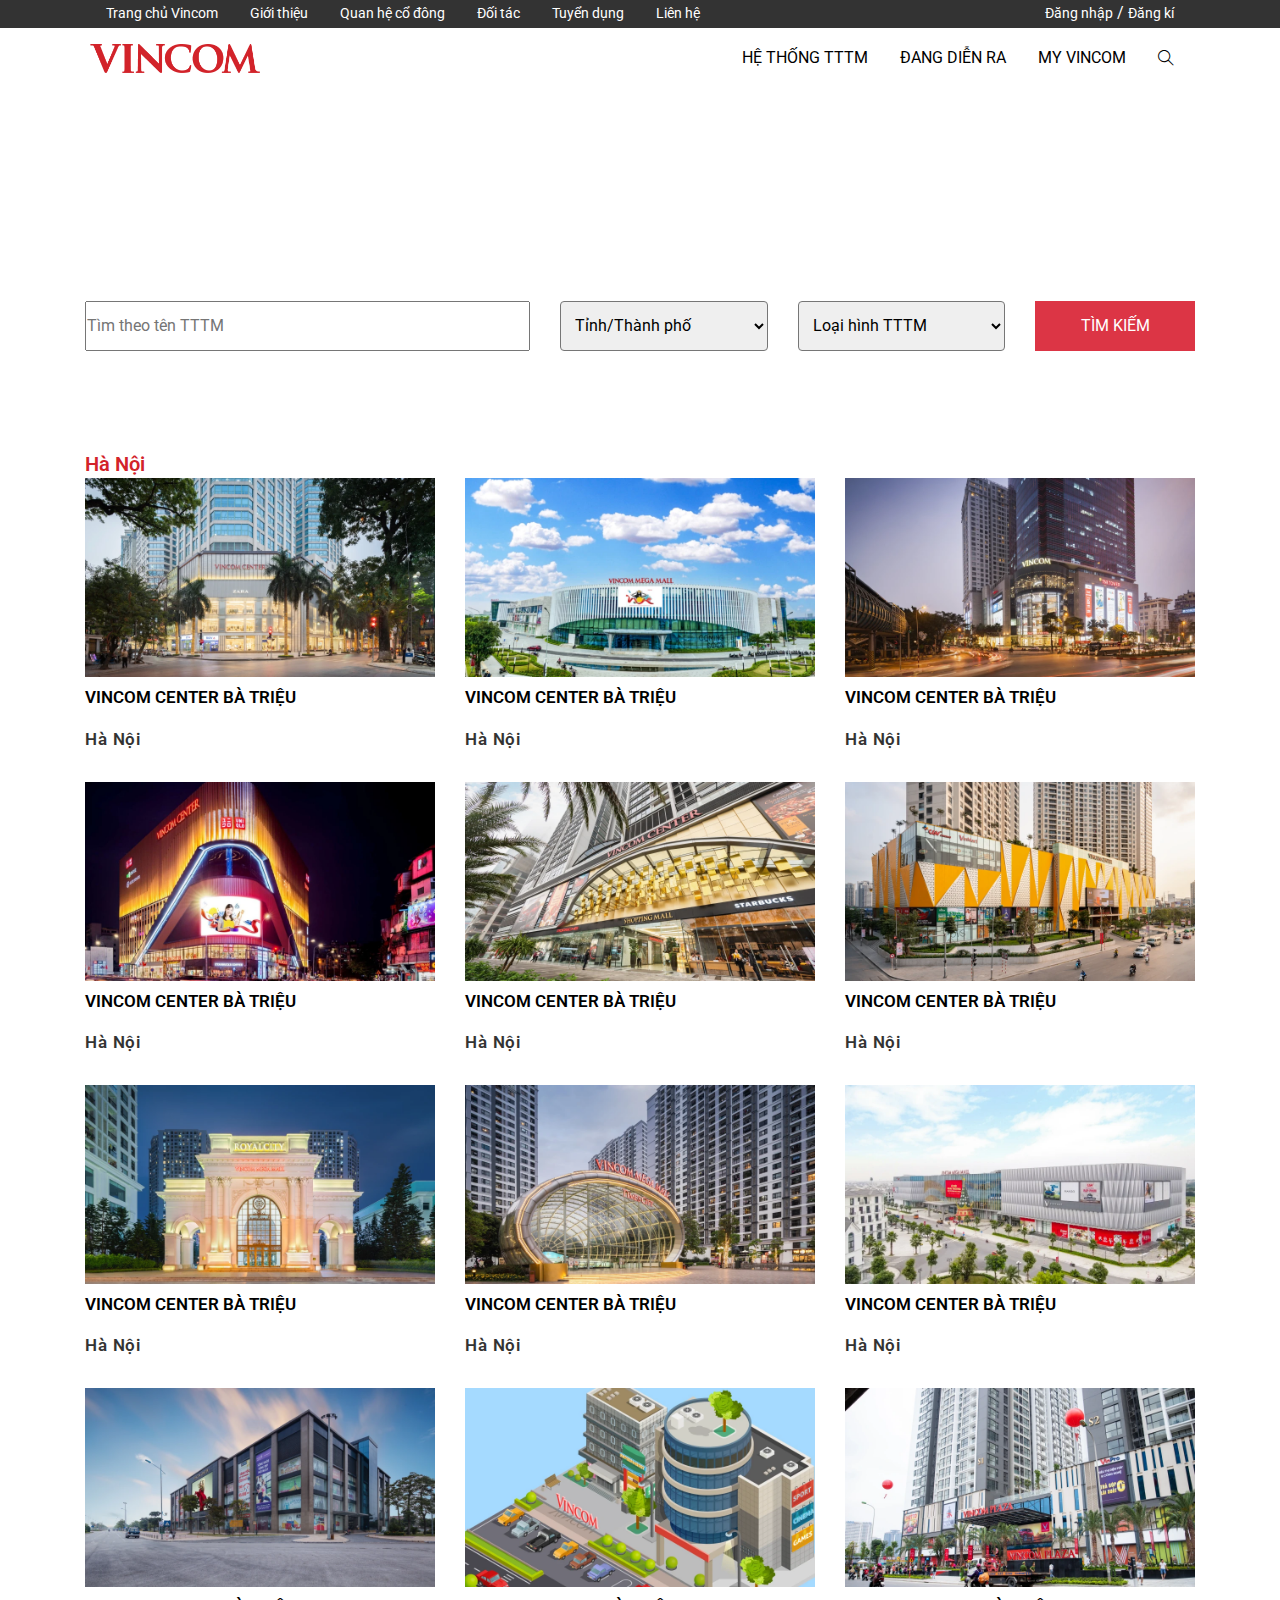
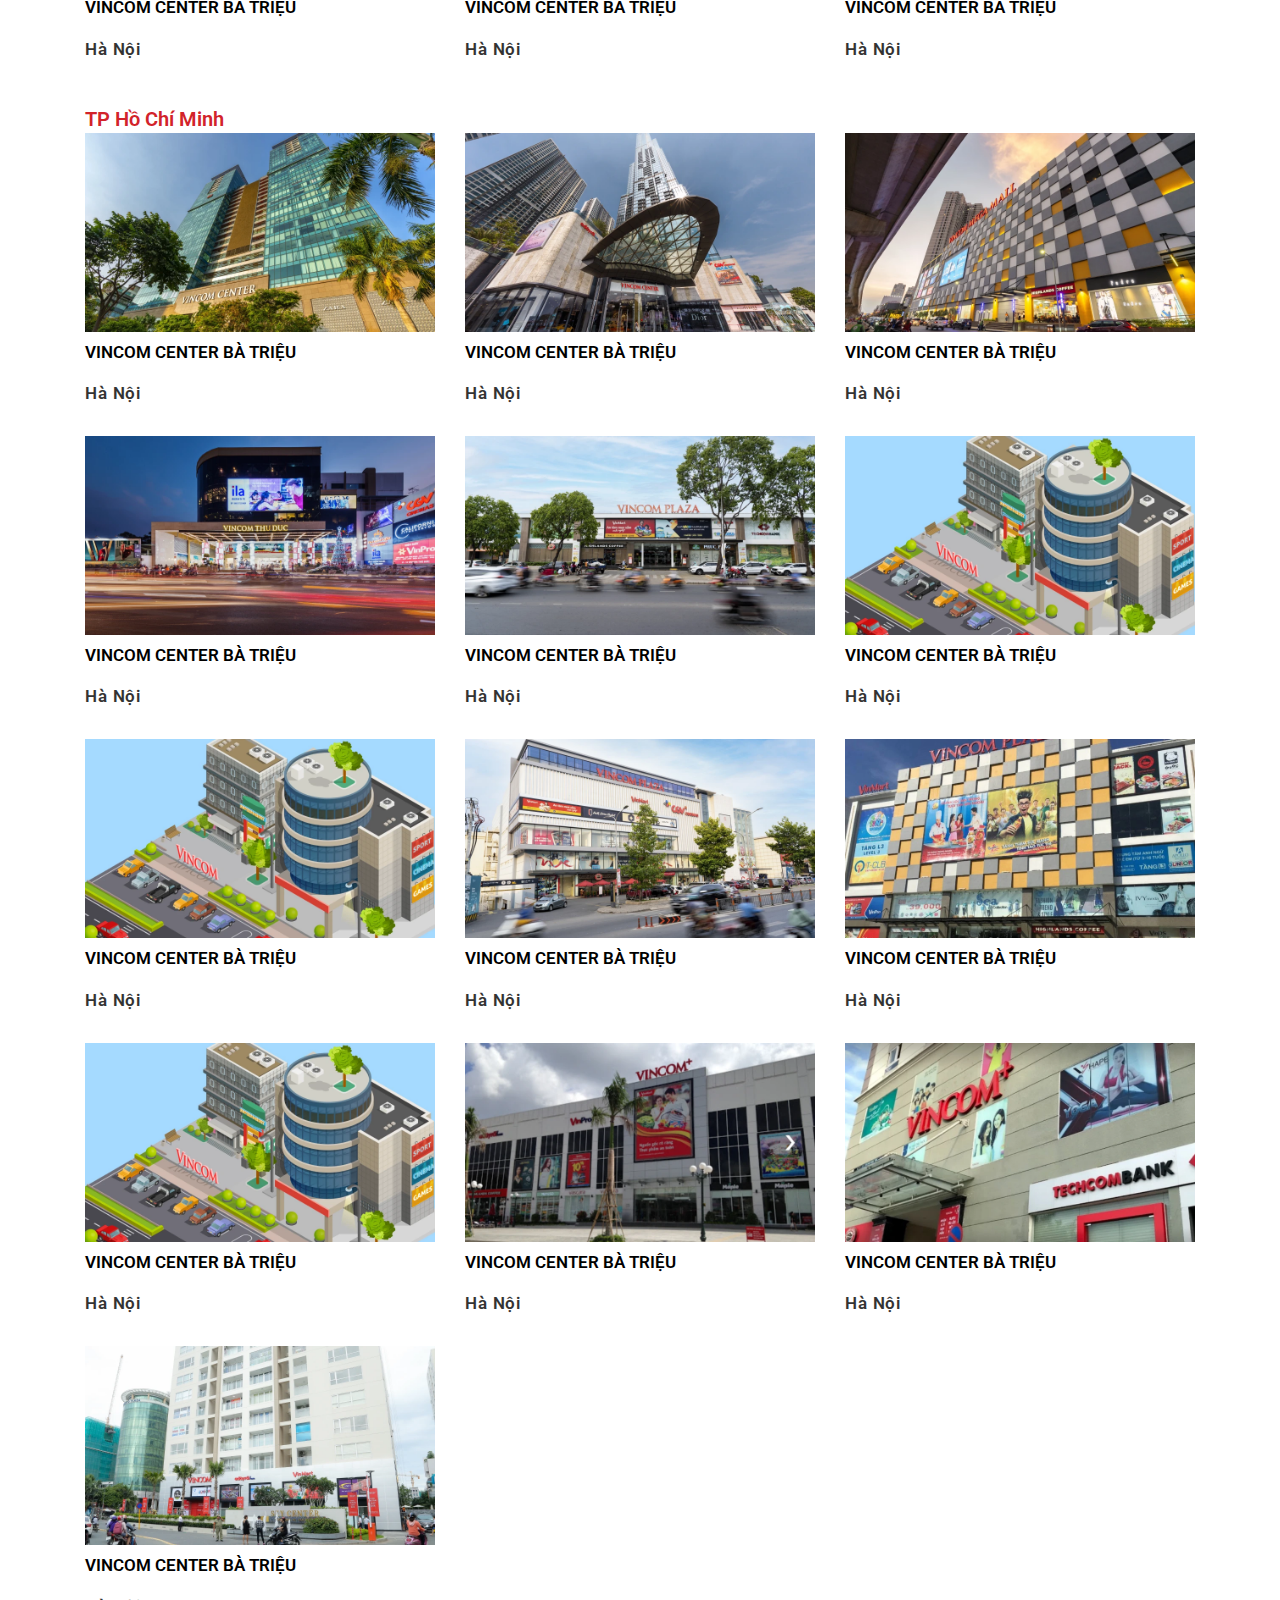
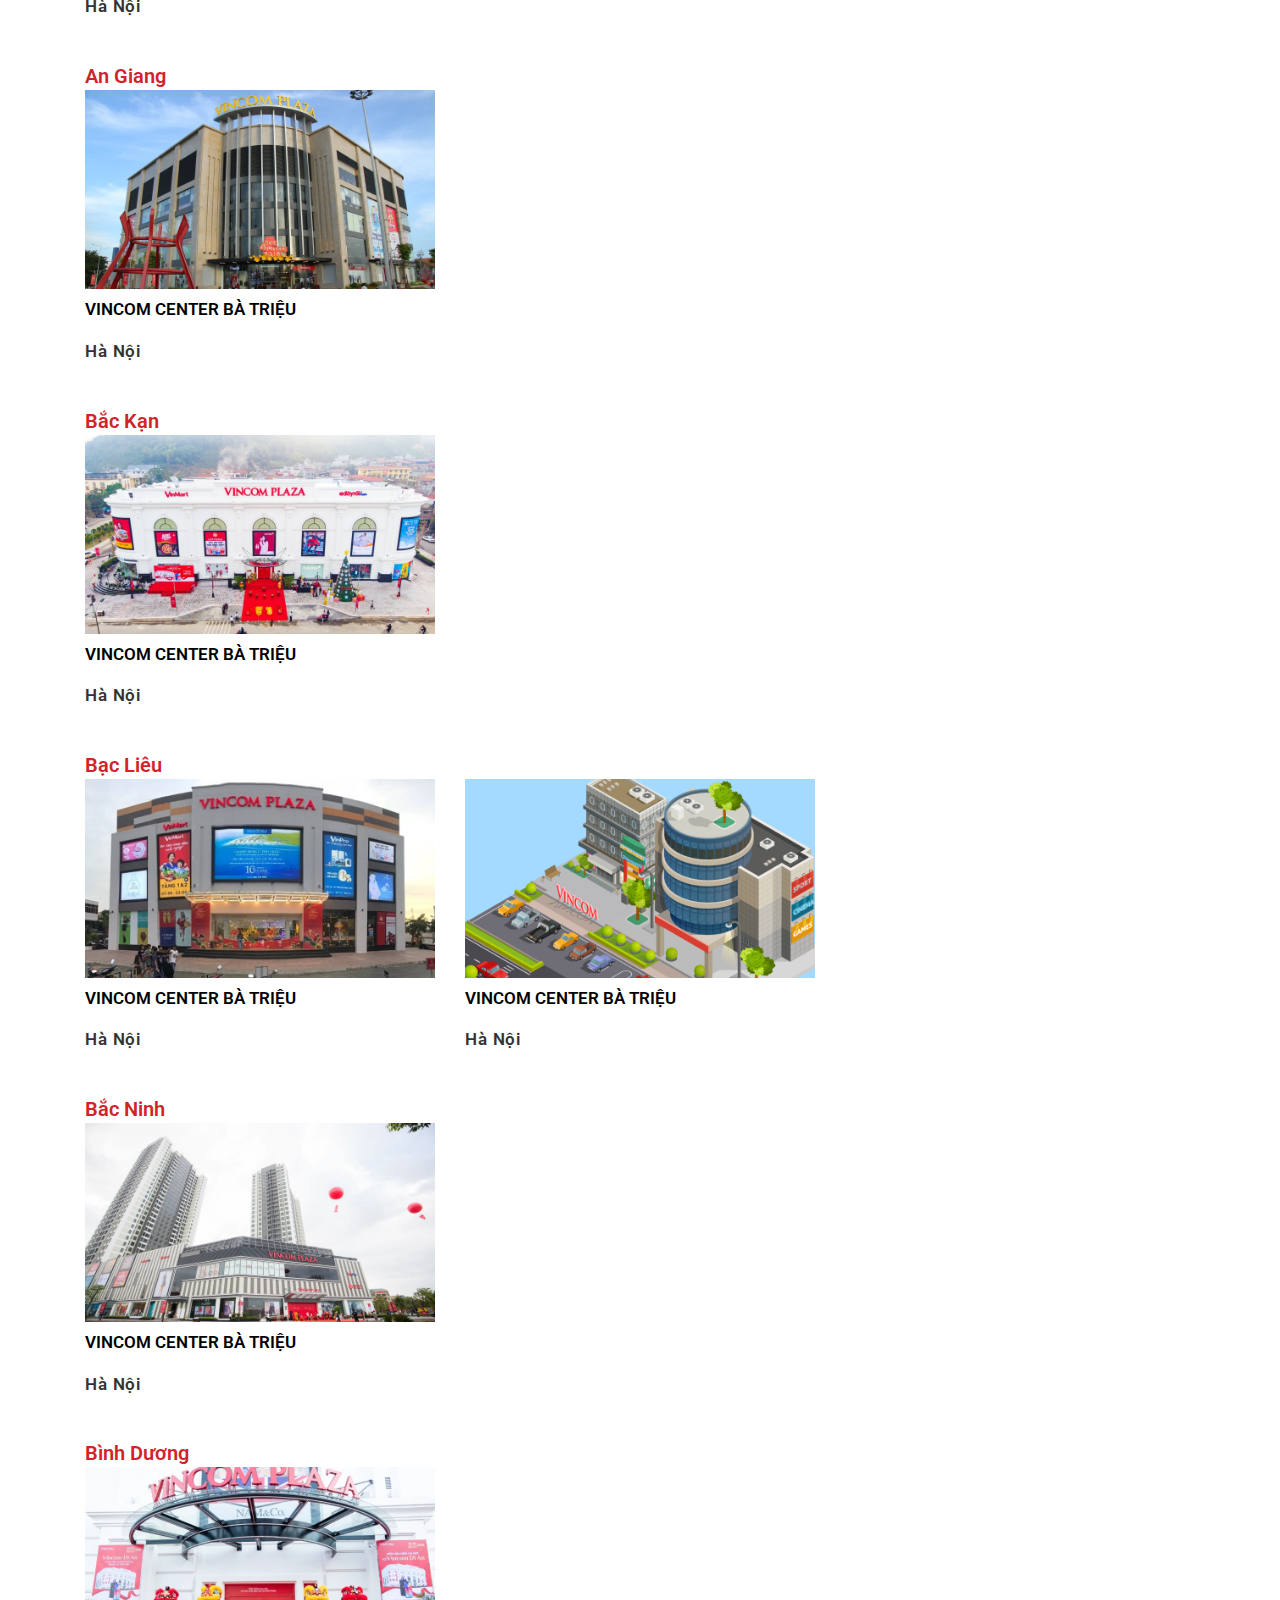
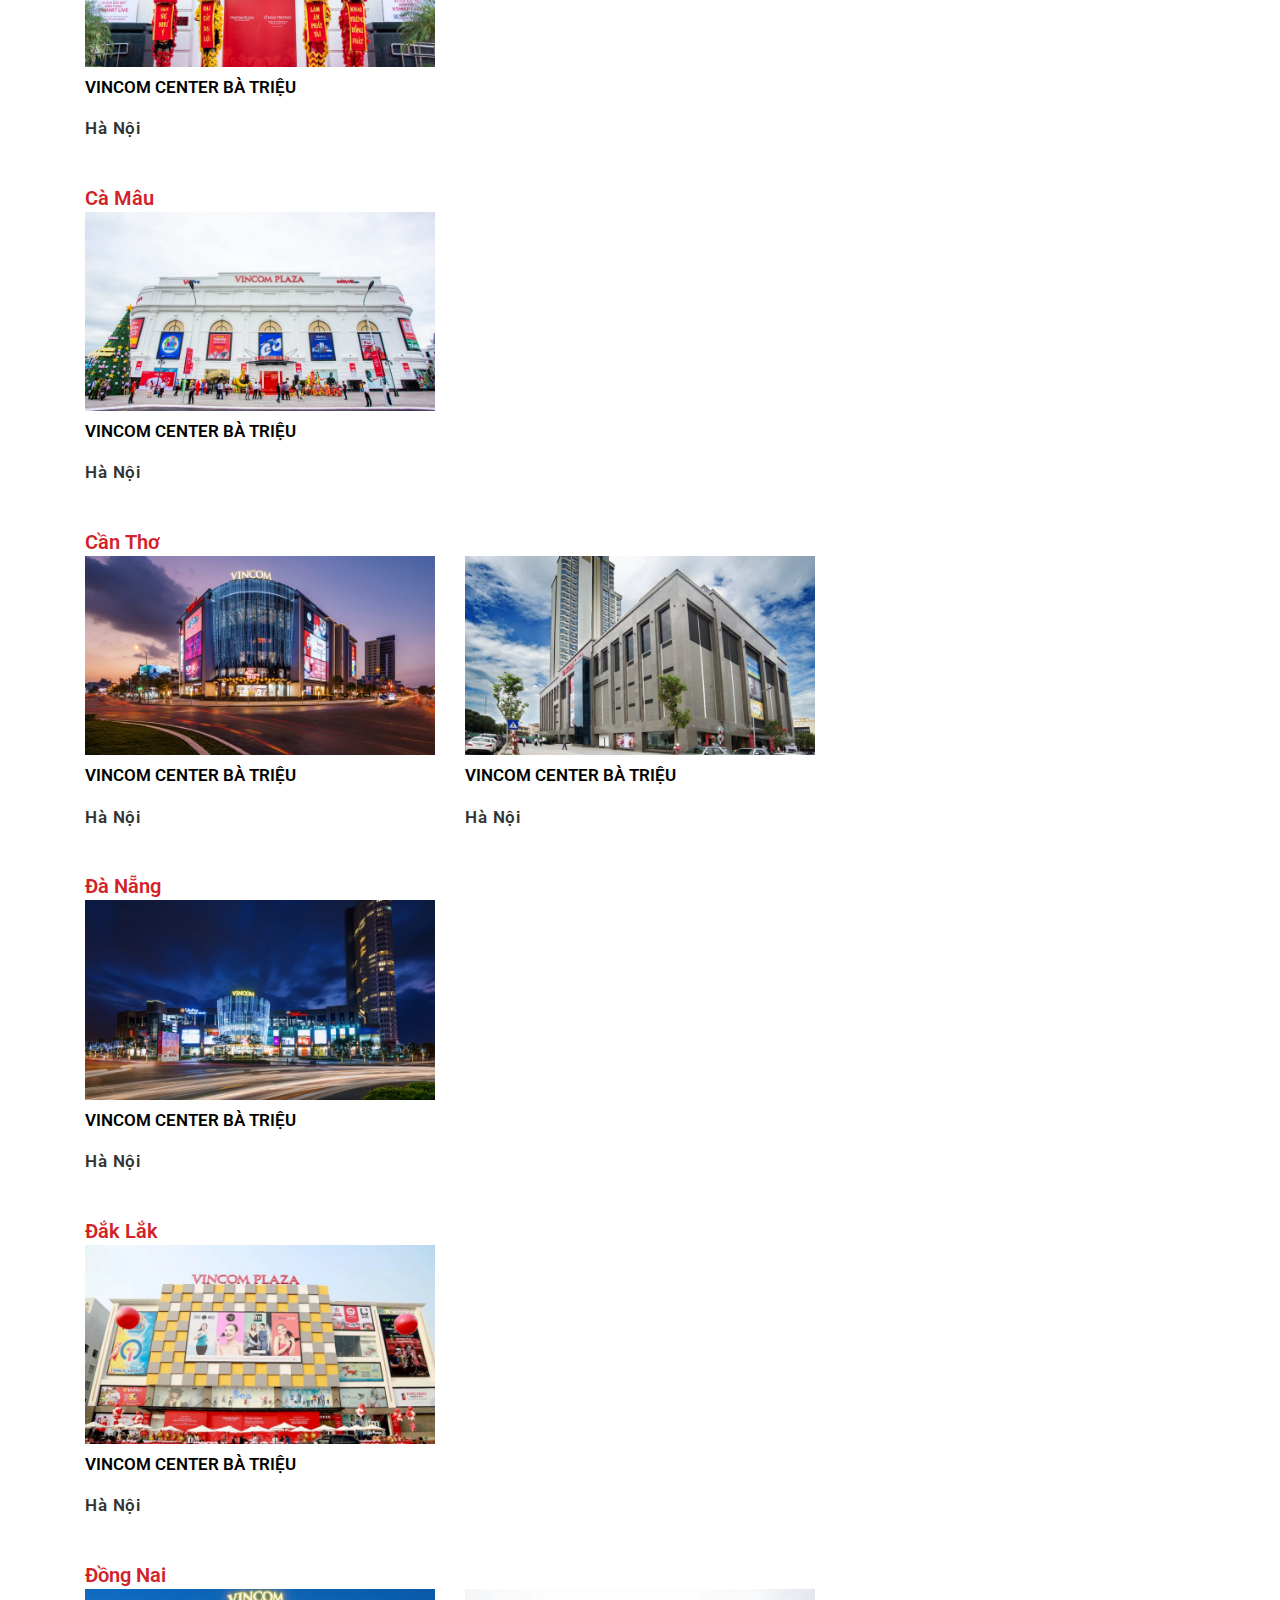
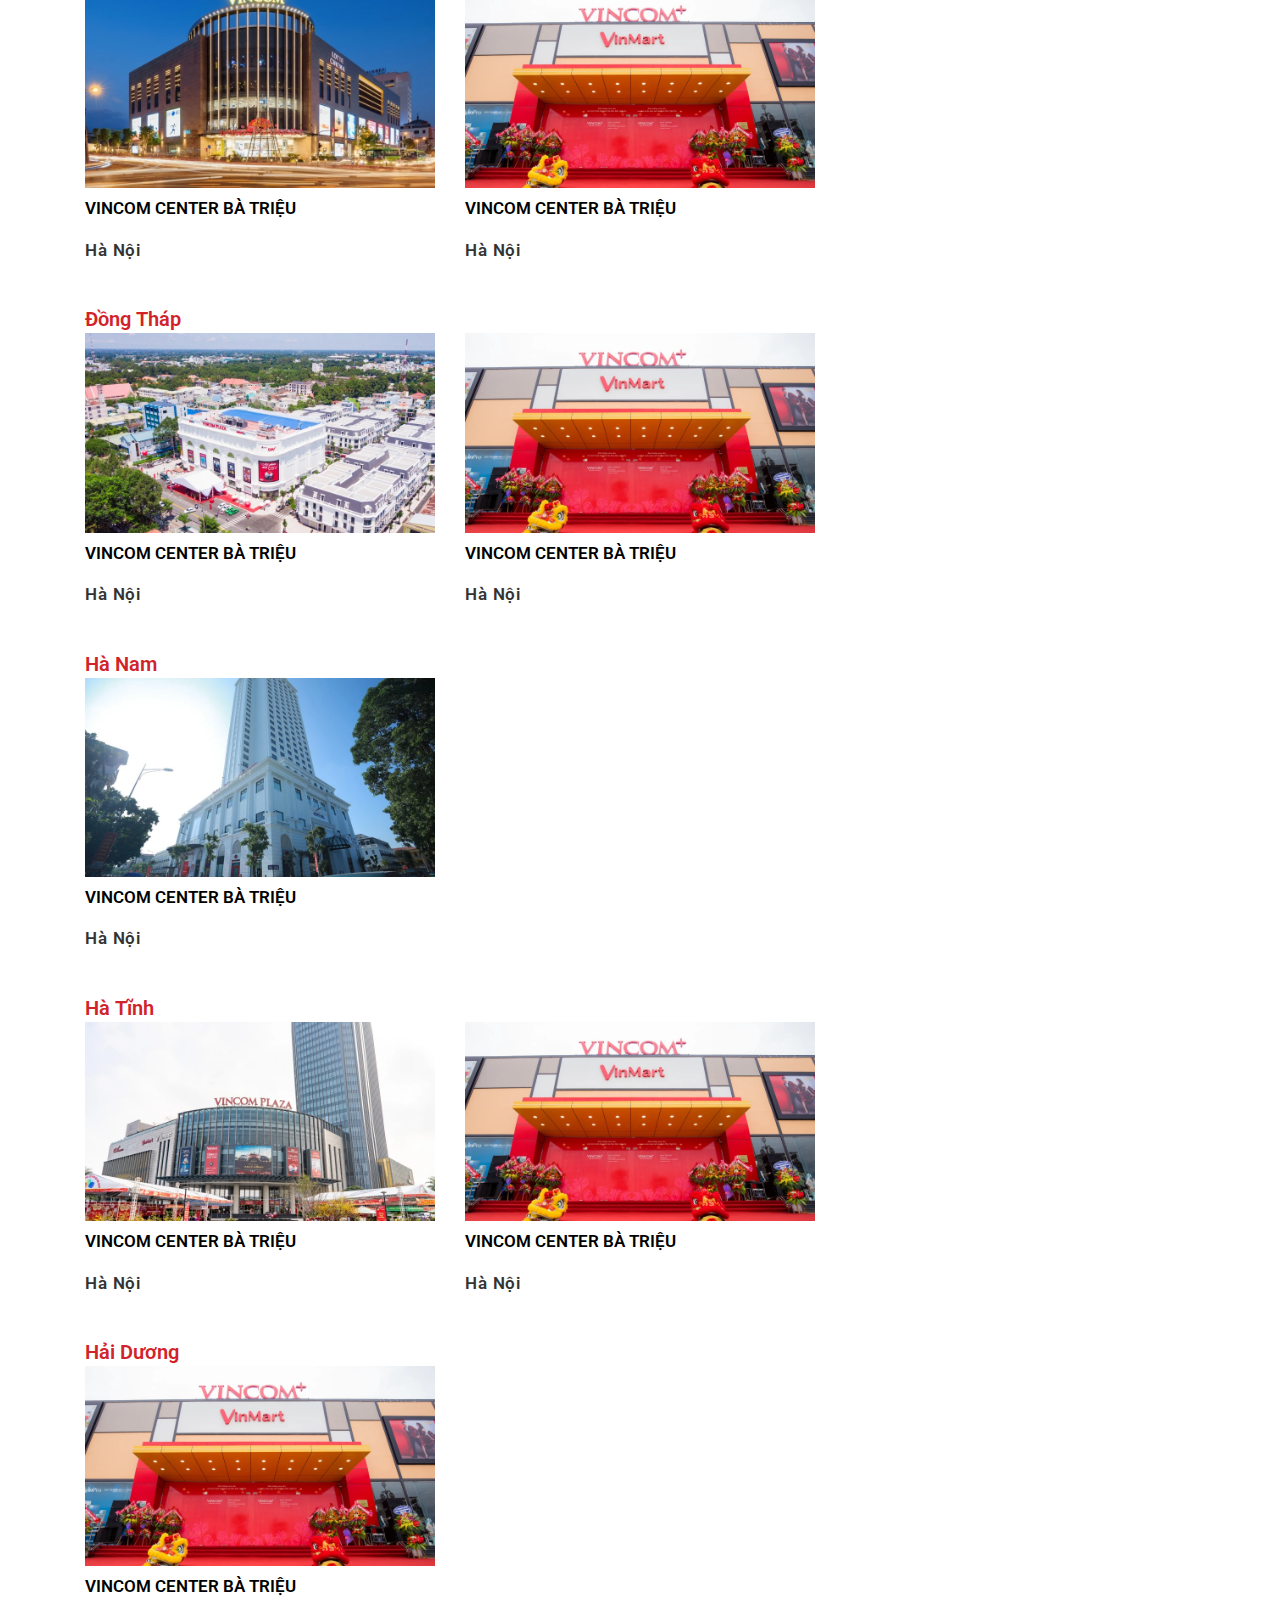
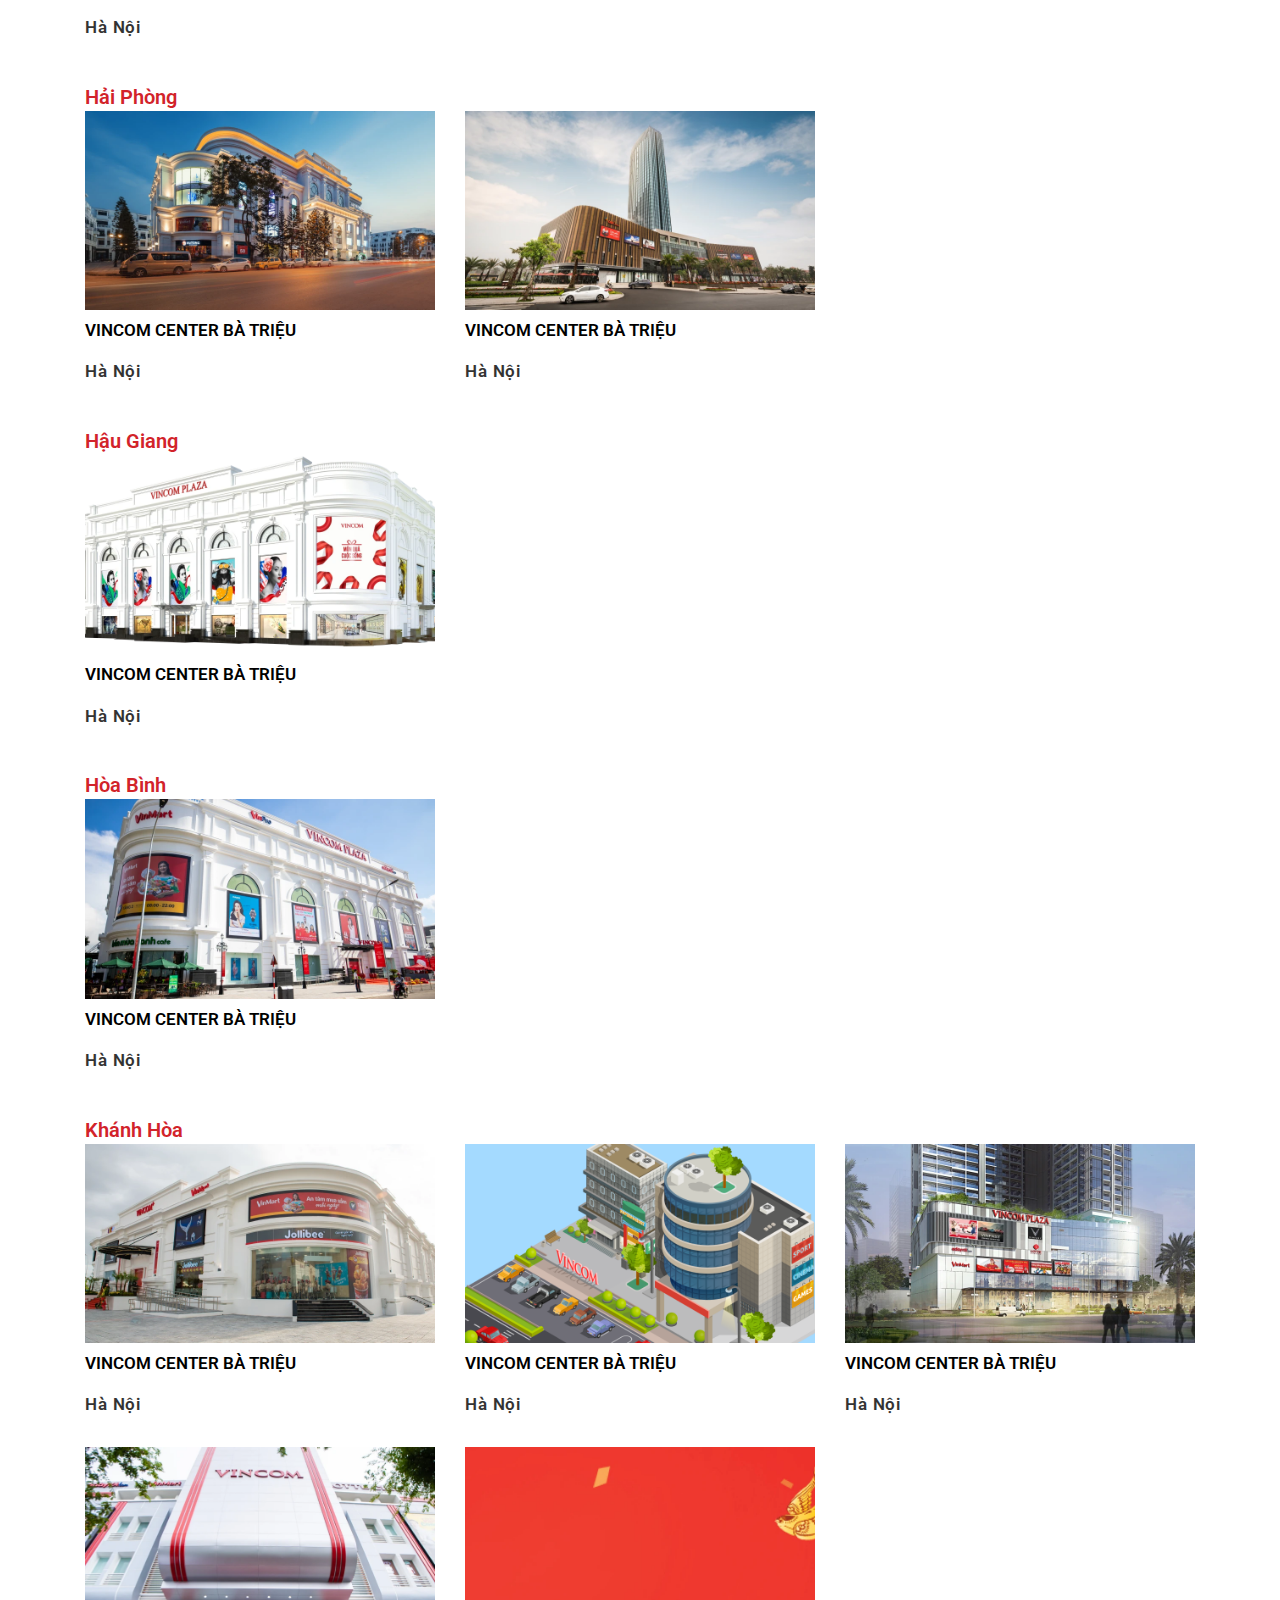
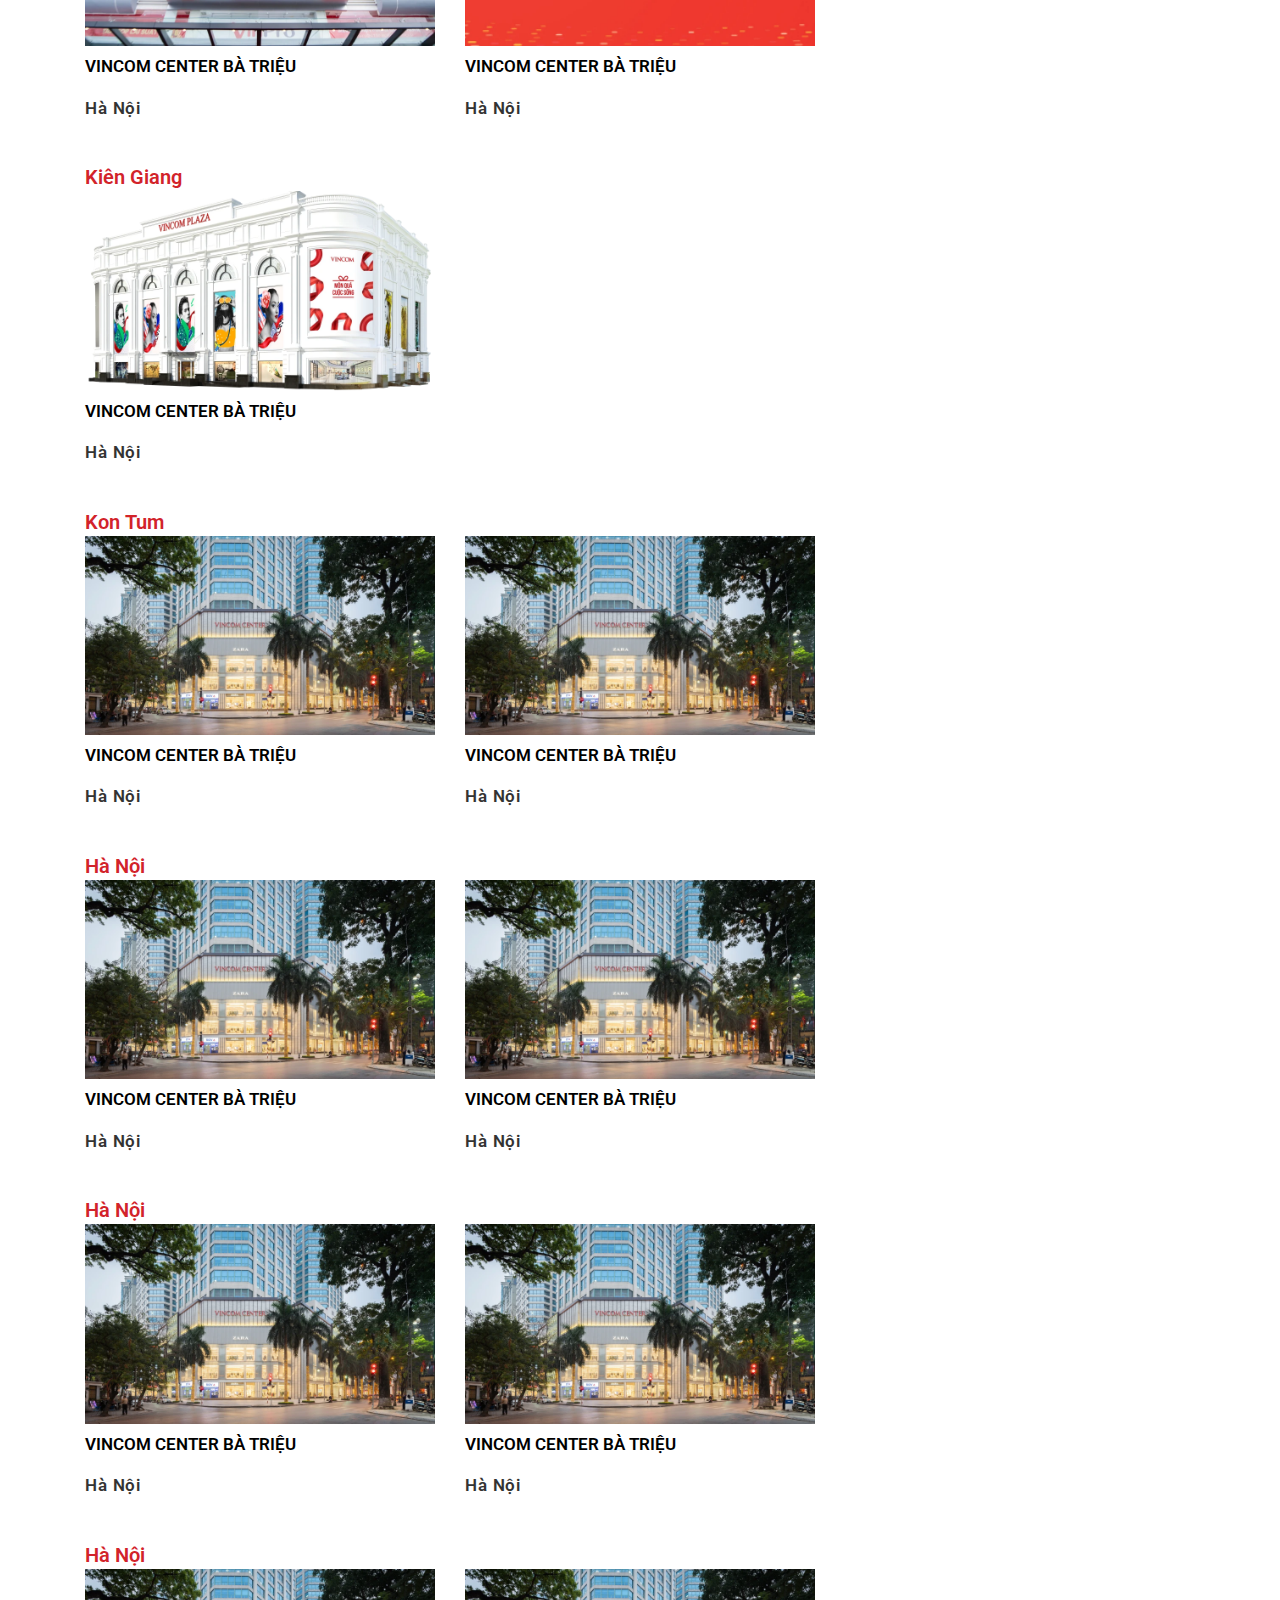
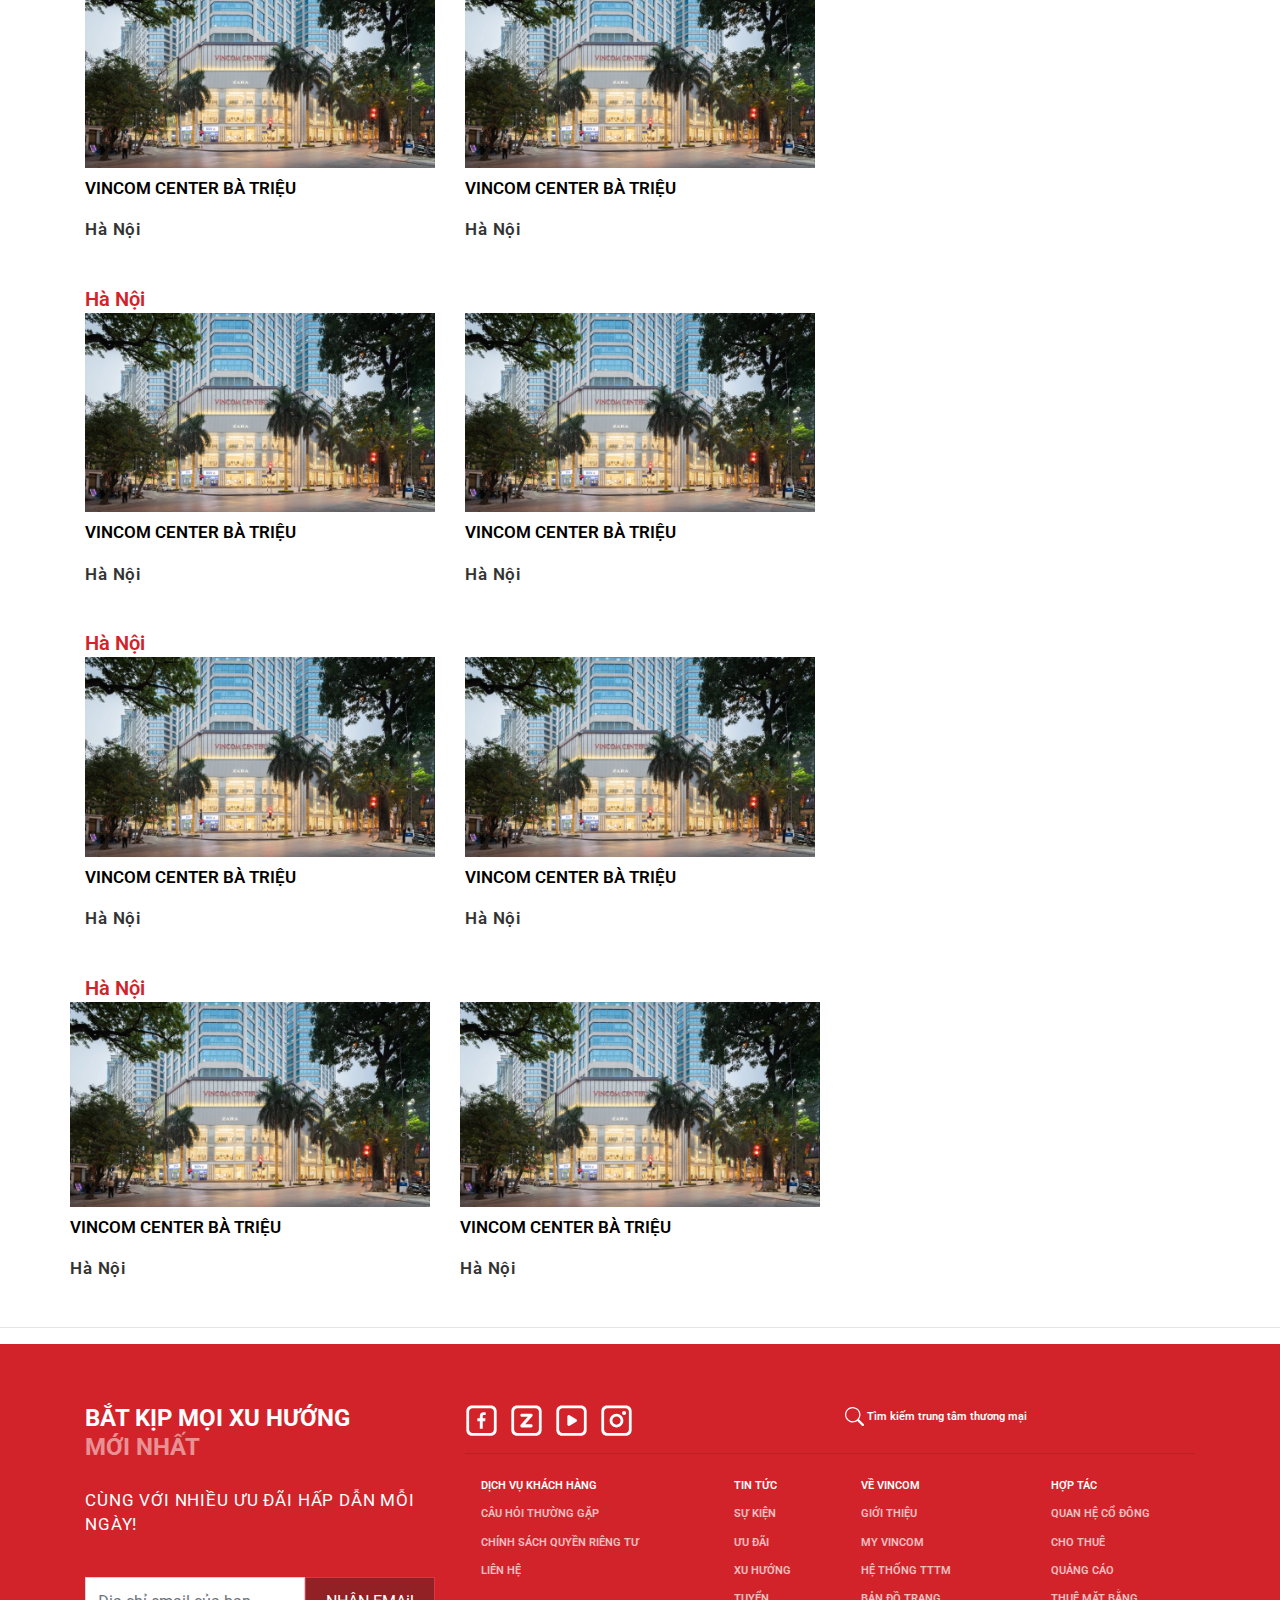
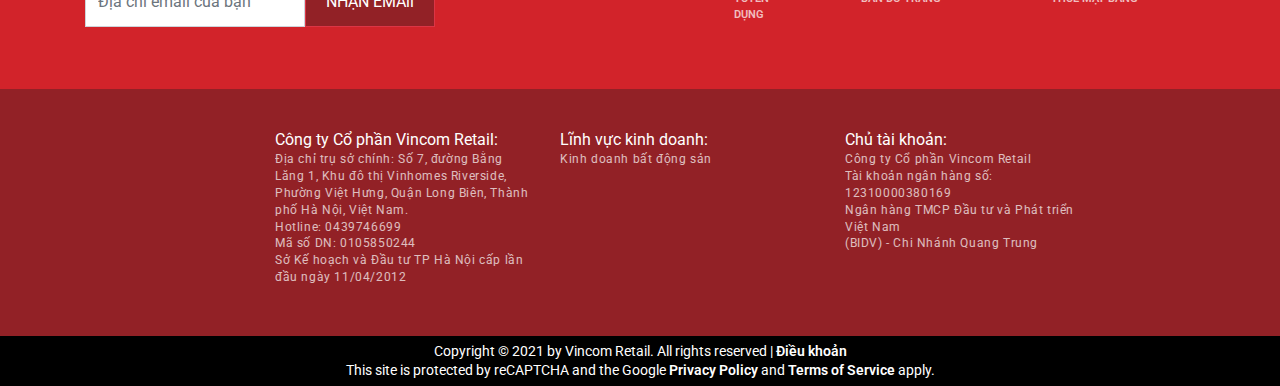
==== commit 28cb69f9: "update page" ====
--- a/Centers.html
+++ b/Centers.html
@@ -8,14 +8,14 @@
     <link rel="stylesheet" href="./assets/css/bootstrap.min.css" type="text/css">
     <!-- bootstrap -->
     <!-- icon -->
-    <link rel="stylesheet" href="/assets/icon/themify-icons/themify-icons.css">
-    <link rel="stylesheet" href="/assets/icon/fontawesome-free-6.4.0-web/css/all.css">
+    <link rel="stylesheet" href="./assets/icon/themify-icons/themify-icons.css">
+    <link rel="stylesheet" href="./assets/icon/fontawesome-free-6.4.0-web/css/all.css">
     <!-- icon -->
     <!-- swiper slider -->
-    <link rel="stylesheet" href="/assets/swiper-slider/swiper-bundle.min.css" type="text/css">
+    <link rel="stylesheet" href="./assets/swiper-slider/swiper-bundle.min.css" type="text/css">
     <!-- swiper slider -->
-    <link rel="stylesheet" href="/assets/css/style.css">
-    <link rel="stylesheet" href="/assets/css/responsive.css">
+    <link rel="stylesheet" href="./assets/css/style.css">
+    <link rel="stylesheet" href="./assets/css/responsive.css">
     <title>Document</title>
 </head>              
 <body>
@@ -25,30 +25,30 @@
                 <div class="row justify-content-between" style="height: 27.5px;padding: 0 20px;">
                     <ul class="nav">
                         <li class="nav-item">
-                            <a class="nav-link" href="/index.html">Trang chủ Vincom</a>
+                            <a class="nav-link" href="./home.html">Trang chủ Vincom</a>
                         </li>
                         <li class="nav-item">
-                            <a class="nav-link" href="/Introduce.html">Giới thiệu</a>
+                            <a class="nav-link" href="./Introduce.html">Giới thiệu</a>
                         </li>
                         <li class="nav-item">
-                            <a class="nav-link" href="/promotion-relations.html">Quan hệ cổ đông</a>
+                            <a class="nav-link" href="./promotion-relations.html">Quan hệ cổ đông</a>
                         </li>
                         <li class="nav-item">
-                            <a class="nav-link" href="/Couples.html">Đối tác</a>
+                            <a class="nav-link" href="./Couples.html">Đối tác</a>
                         </li>
                         <li class="nav-item">
-                            <a class="nav-link" href="/recruitment.html">Tuyển dụng</a>
+                            <a class="nav-link" href="./recruitment.html">Tuyển dụng</a>
                         </li>
                         <li class="nav-item">
-                            <a class="nav-link" href="/Contact.html">Liên hệ</a>
+                            <a class="nav-link" href="./Contact.html">Liên hệ</a>
                         </li> 
                     </ul>
                     <ul class="nav">
                         <li id="top_menu_register">
                             <div class="nav-link text-center" style="height: 27px;padding-top: 0;padding-bottom: 0;">
-                                <a class="" href="/Login.html">Đăng nhập</a>
+                                <a class="" href="./Login.html">Đăng nhập</a>
                                 <span style="color: #fff; ">/</span>
-                                <a class="" href="/Signin.html">Đăng kí</a>
+                                <a class="" href="./Signin.html">Đăng kí</a>
                             </div>
                         </li>
                     </ul>
@@ -62,8 +62,8 @@
                         <div class="icon-list-menu" onclick="toggleMenu1()"></div>
                     </div>
                     <div id="logo">
-                        <a href="/index.html">
-                            <img class="main_logo" src="/assets/images/Logo_vin_com_main.png" s alt="">
+                        <a href="./home.html">
+                            <img class="main_logo" src="./assets/images/Logo_vin_com_main.png" s alt="">
                         </a>
                     </div>
     
@@ -73,29 +73,29 @@
             <nav id="Menu_hidden">
                 <div class="page-menu_hidden">
                     <div class="menu_item">
-                        <a href="/Login.html">Đăng nhập</a>
-                        <a href="/Signin.html">Đặng ký</a>
+                        <a href="./Login.html">Đăng nhập</a>
+                        <a href="./Signin.html">Đặng ký</a>
                         <hr>
-                        <a href="/index.html">Trang chủ Vincom</a>
-                        <a href="/Introduce.html">Giới thiệu</a>
-                        <a href="/promotion-relations.html">Quan hệ cổ đông</a>
-                        <a href="/Couples.html">Đối tác</a>
-                        <a href="/recruitment.html">Tuyển dụng</a>
-                        <a href="/Contact.html">Liên hệ</a>
+                        <a href="./home.html">Trang chủ Vincom</a>
+                        <a href="./Introduce.html">Giới thiệu</a>
+                        <a href="./promotion-relations.html">Quan hệ cổ đông</a>
+                        <a href="./Couples.html">Đối tác</a>
+                        <a href="./recruitment.html">Tuyển dụng</a>
+                        <a href="./Contact.html">Liên hệ</a>
                         <br>
-                        <a href="/Centers.html">Hệ thống TTTM</a>
+                        <a href="./Centers.html">Hệ thống TTTM</a>
                         <div class="container">
                             <a href="#"class="row justify-content-between" id="link_menu_hidden2" onclick="toggleMenu2()">
                                 <li>Đang diễn ra</li>
-                                <img src="/assets/SVG/chevron-right.svg" alt="" style="height: 16px; width: 16px;">
+                                <img src="./assets/SVG/chevron-right.svg" alt="" style="height: 16px; width: 16px;">
                             </a>
                             <div id="menu_hidden2">
-                                <a href="/Premium.html">Ưu đãi</a>
-                                <a href="/NewEven.html">Tin tức & sự kiện</a>
-                                <a href="/Trend.html">Xu hướng</a>
-                            </div>
-                        </div>
-                        <a href="/Login.html">My Vincom</a>
+                                <a href="./Premium.html">Ưu đãi</a>
+                                <a href="./NewEven.html">Tin tức & sự kiện</a>
+                                <a href="./Trend.html">Xu hướng</a>
+                            </div>
+                        </div>
+                        <a href="./Login.html">My Vincom</a>
                     </div>
                 </div>
             </nav>
@@ -106,8 +106,8 @@
                     <div id="logo">
                         <ul class="nav">
                             <li>
-                                <a href="/index.html">
-                                    <img class="main_logo" src="/assets/images/Logo_vin_com_main.png" s alt="">
+                                <a href="./home.html">
+                                    <img class="main_logo" src="./assets/images/Logo_vin_com_main.png" s alt="">
                                 </a>
                             </li>
                         </ul>
@@ -115,18 +115,18 @@
 
                     <ul class="nav">
                         <li class="nav-item">
-                            <a class="nav-link" href="/Centers.html">HỆ THỐNG TTTM</a>
+                            <a class="nav-link" href="./Centers.html">HỆ THỐNG TTTM</a>
                         </li>
                         <li class="nav-item nav-rank-2">
                             <a class="nav-link " href="#">ĐANG DIỄN RA</a>
                             <ul class="nav-rank2">
-                              <li><a  href="/Premium.html">Ưu đãi</a></li>
-                              <li><a  href="/NewEven.html">Tin tức & sự kiện</a></li>
-                              <li><a  href="/Trend.html">Xu hướng</a></li>
+                              <li><a  href="./Premium.html">Ưu đãi</a></li>
+                              <li><a  href="./NewEven.html">Tin tức & sự kiện</a></li>
+                              <li><a  href="./Trend.html">Xu hướng</a></li>
                             </ul>
                           </li>
                         <li class="nav-item">
-                            <a class="nav-link" href="/Login.html">MY VINCOM</a>
+                            <a class="nav-link" href="./Login.html">MY VINCOM</a>
                         </li>
                         <li class="nav-item">
                             <a class="ti-search nav-link" href="#"></a>
@@ -234,233 +234,233 @@
                                 <div class="img-common">
                                     <div class="zoom-img">
                                         <a href="">
-                                            <img src="/assets/images/Centers/HaNoi/1.png" alt="">
-                                        </a>
-                                        <div class="hidden-content">
-                                            <h1 class="white-text" style="font-size: 16px;">Vincom Center Bà Triệu</h1>
-                                            <h2 class="white-text" style="font-weight: 600;">Hà Nội</h2>
-                                            <p class="white-text">Số 191 Bà Triệu, Q. Hai Bà Trưng, Hà Nội</p>
-                                        </div>
-                                    </div>
-                                    <div class="button-heart"></div>
-                                </div>
-                                <div class="body-card">
-                                    <h3><a href=""> VINCOM CENTER BÀ TRIỆU</a></h3>
-                                    <p>Hà Nội</p>
-                                </div>
-                            </div>
-                            
-                            <div class="col-lg-4 col-6">
-                                <div class="img-common">
-                                    <div class="zoom-img">
-                                        <a href="">
-                                            <img src="/assets/images/Centers/HaNoi/2.png" alt="">
-                                        </a>
-                                        <div class="hidden-content">
-                                            <h1 class="white-text" style="font-size: 16px;">Vincom Center Bà Triệu</h1>
-                                            <h2 class="white-text" style="font-weight: 600;">Hà Nội</h2>
-                                            <p class="white-text">Số 191 Bà Triệu, Q. Hai Bà Trưng, Hà Nội</p>
-                                        </div>
-                                    </div>
-                                    <div class="button-heart"></div>
-                                </div>
-                                <div class="body-card">
-                                    <h3><a href=""> VINCOM CENTER BÀ TRIỆU</a></h3>
-                                    <p>Hà Nội</p>
-                                </div>
-                            </div>
-
-                            <div class="col-lg-4 col-6">
-                                <div class="img-common">
-                                    <div class="zoom-img">
-                                        <a href="">
-                                            <img src="/assets/images/Centers/HaNoi/3.png" alt="">
-                                        </a>
-                                        <div class="hidden-content">
-                                            <h1 class="white-text" style="font-size: 16px;">Vincom Center Bà Triệu</h1>
-                                            <h2 class="white-text" style="font-weight: 600;">Hà Nội</h2>
-                                            <p class="white-text">Số 191 Bà Triệu, Q. Hai Bà Trưng, Hà Nội</p>
-                                        </div>
-                                    </div>
-                                    <div class="button-heart"></div>
-                                </div>
-                                <div class="body-card">
-                                    <h3><a href=""> VINCOM CENTER BÀ TRIỆU</a></h3>
-                                    <p>Hà Nội</p>
-                                </div>
-                            </div>
-                        </div>
-
-                        <div class="row">
-                            <div class="col-lg-4 col-6">
-                                <div class="img-common">
-                                    <div class="zoom-img">
-                                        <a href="">
-                                            <img src="/assets/images/Centers/HaNoi/4.png" alt="">
-                                        </a>
-                                        <div class="hidden-content">
-                                            <h1 class="white-text" style="font-size: 16px;">Vincom Center Bà Triệu</h1>
-                                            <h2 class="white-text" style="font-weight: 600;">Hà Nội</h2>
-                                            <p class="white-text">Số 191 Bà Triệu, Q. Hai Bà Trưng, Hà Nội</p>
-                                        </div>
-                                    </div>
-                                    <div class="button-heart"></div>
-                                </div>
-                                <div class="body-card">
-                                    <h3><a href=""> VINCOM CENTER BÀ TRIỆU</a></h3>
-                                    <p>Hà Nội</p>
-                                </div>
-                            </div>
-                            
-                            <div class="col-lg-4 col-6">
-                                <div class="img-common">
-                                    <div class="zoom-img">
-                                        <a href="">
-                                            <img src="/assets/images/Centers/HaNoi/5.png" alt="">
-                                        </a>
-                                        <div class="hidden-content">
-                                            <h1 class="white-text" style="font-size: 16px;">Vincom Center Bà Triệu</h1>
-                                            <h2 class="white-text" style="font-weight: 600;">Hà Nội</h2>
-                                            <p class="white-text">Số 191 Bà Triệu, Q. Hai Bà Trưng, Hà Nội</p>
-                                        </div>
-                                    </div>
-                                    <div class="button-heart"></div>
-                                </div>
-                                <div class="body-card">
-                                    <h3><a href=""> VINCOM CENTER BÀ TRIỆU</a></h3>
-                                    <p>Hà Nội</p>
-                                </div>
-                            </div>
-
-                            <div class="col-lg-4 col-6">
-                                <div class="img-common">
-                                    <div class="zoom-img">
-                                        <a href="">
-                                            <img src="/assets/images/Centers/HaNoi/6.png" alt="">
-                                        </a>
-                                        <div class="hidden-content">
-                                            <h1 class="white-text" style="font-size: 16px;">Vincom Center Bà Triệu</h1>
-                                            <h2 class="white-text" style="font-weight: 600;">Hà Nội</h2>
-                                            <p class="white-text">Số 191 Bà Triệu, Q. Hai Bà Trưng, Hà Nội</p>
-                                        </div>
-                                    </div>
-                                    <div class="button-heart"></div>
-                                </div>
-                                <div class="body-card">
-                                    <h3><a href=""> VINCOM CENTER BÀ TRIỆU</a></h3>
-                                    <p>Hà Nội</p>
-                                </div>
-                            </div>
-                        </div>
-
-                        <div class="row">
-                            <div class="col-lg-4 col-6">
-                                <div class="img-common">
-                                    <div class="zoom-img">
-                                        <a href="">
-                                            <img src="/assets/images/Centers/HaNoi/7.png" alt="">
-                                        </a>
-                                        <div class="hidden-content">
-                                            <h1 class="white-text" style="font-size: 16px;">Vincom Center Bà Triệu</h1>
-                                            <h2 class="white-text" style="font-weight: 600;">Hà Nội</h2>
-                                            <p class="white-text">Số 191 Bà Triệu, Q. Hai Bà Trưng, Hà Nội</p>
-                                        </div>
-                                    </div>
-                                    <div class="button-heart"></div>
-                                </div>
-                                <div class="body-card">
-                                    <h3><a href=""> VINCOM CENTER BÀ TRIỆU</a></h3>
-                                    <p>Hà Nội</p>
-                                </div>
-                            </div>
-                            
-                            <div class="col-lg-4 col-6">
-                                <div class="img-common">
-                                    <div class="zoom-img">
-                                        <a href="">
-                                            <img src="/assets/images/Centers/HaNoi/8.png" alt="">
-                                        </a>
-                                        <div class="hidden-content">
-                                            <h1 class="white-text" style="font-size: 16px;">Vincom Center Bà Triệu</h1>
-                                            <h2 class="white-text" style="font-weight: 600;">Hà Nội</h2>
-                                            <p class="white-text">Số 191 Bà Triệu, Q. Hai Bà Trưng, Hà Nội</p>
-                                        </div>
-                                    </div>
-                                    <div class="button-heart"></div>
-                                </div>
-                                <div class="body-card">
-                                    <h3><a href=""> VINCOM CENTER BÀ TRIỆU</a></h3>
-                                    <p>Hà Nội</p>
-                                </div>
-                            </div>
-
-                            <div class="col-lg-4 col-6">
-                                <div class="img-common">
-                                    <div class="zoom-img">
-                                        <a href="">
-                                            <img src="/assets/images/Centers/HaNoi/9.png" alt="">
-                                        </a>
-                                        <div class="hidden-content">
-                                            <h1 class="white-text" style="font-size: 16px;">Vincom Center Bà Triệu</h1>
-                                            <h2 class="white-text" style="font-weight: 600;">Hà Nội</h2>
-                                            <p class="white-text">Số 191 Bà Triệu, Q. Hai Bà Trưng, Hà Nội</p>
-                                        </div>
-                                    </div>
-                                    <div class="button-heart"></div>
-                                </div>
-                                <div class="body-card">
-                                    <h3><a href=""> VINCOM CENTER BÀ TRIỆU</a></h3>
-                                    <p>Hà Nội</p>
-                                </div>
-                            </div>
-                        </div>
-
-                        <div class="row">
-                            <div class="col-lg-4 col-6">
-                                <div class="img-common">
-                                    <div class="zoom-img">
-                                        <a href="">
-                                            <img src="/assets/images/Centers/HaNoi/10.png" alt="">
-                                        </a>
-                                        <div class="hidden-content">
-                                            <h1 class="white-text" style="font-size: 16px;">Vincom Center Bà Triệu</h1>
-                                            <h2 class="white-text" style="font-weight: 600;">Hà Nội</h2>
-                                            <p class="white-text">Số 191 Bà Triệu, Q. Hai Bà Trưng, Hà Nội</p>
-                                        </div>
-                                    </div>
-                                    <div class="button-heart"></div>
-                                </div>
-                                <div class="body-card">
-                                    <h3><a href=""> VINCOM CENTER BÀ TRIỆU</a></h3>
-                                    <p>Hà Nội</p>
-                                </div>
-                            </div>
-                            
-                            <div class="col-lg-4 col-6">
-                                <div class="img-common">
-                                    <div class="zoom-img">
-                                        <a href="">
-                                            <img src="/assets/images/Centers/HaNoi/11.png" alt="">
-                                        </a>
-                                        <div class="hidden-content">
-                                            <h1 class="white-text" style="font-size: 16px;">Vincom Center Bà Triệu</h1>
-                                            <h2 class="white-text" style="font-weight: 600;">Hà Nội</h2>
-                                            <p class="white-text">Số 191 Bà Triệu, Q. Hai Bà Trưng, Hà Nội</p>
-                                        </div>
-                                    </div>
-                                    <div class="button-heart"></div>
-                                </div>
-                                <div class="body-card">
-                                    <h3><a href=""> VINCOM CENTER BÀ TRIỆU</a></h3>
-                                    <p>Hà Nội</p>
-                                </div>
-                            </div>
-
-                            <div class="col-lg-4 col-6">
-                                <div class="img-common">
-                                    <div class="zoom-img">
-                                        <a href="">
-                                            <img src="/assets/images/Centers/HaNoi/12.png" alt="">
+                                            <img src="./assets/images/Centers/HaNoi/1.png" alt="">
+                                        </a>
+                                        <div class="hidden-content">
+                                            <h1 class="white-text" style="font-size: 16px;">Vincom Center Bà Triệu</h1>
+                                            <h2 class="white-text" style="font-weight: 600;">Hà Nội</h2>
+                                            <p class="white-text">Số 191 Bà Triệu, Q. Hai Bà Trưng, Hà Nội</p>
+                                        </div>
+                                    </div>
+                                    <div class="button-heart"></div>
+                                </div>
+                                <div class="body-card">
+                                    <h3><a href=""> VINCOM CENTER BÀ TRIỆU</a></h3>
+                                    <p>Hà Nội</p>
+                                </div>
+                            </div>
+                            
+                            <div class="col-lg-4 col-6">
+                                <div class="img-common">
+                                    <div class="zoom-img">
+                                        <a href="">
+                                            <img src="./assets/images/Centers/HaNoi/2.png" alt="">
+                                        </a>
+                                        <div class="hidden-content">
+                                            <h1 class="white-text" style="font-size: 16px;">Vincom Center Bà Triệu</h1>
+                                            <h2 class="white-text" style="font-weight: 600;">Hà Nội</h2>
+                                            <p class="white-text">Số 191 Bà Triệu, Q. Hai Bà Trưng, Hà Nội</p>
+                                        </div>
+                                    </div>
+                                    <div class="button-heart"></div>
+                                </div>
+                                <div class="body-card">
+                                    <h3><a href=""> VINCOM CENTER BÀ TRIỆU</a></h3>
+                                    <p>Hà Nội</p>
+                                </div>
+                            </div>
+
+                            <div class="col-lg-4 col-6">
+                                <div class="img-common">
+                                    <div class="zoom-img">
+                                        <a href="">
+                                            <img src="./assets/images/Centers/HaNoi/3.png" alt="">
+                                        </a>
+                                        <div class="hidden-content">
+                                            <h1 class="white-text" style="font-size: 16px;">Vincom Center Bà Triệu</h1>
+                                            <h2 class="white-text" style="font-weight: 600;">Hà Nội</h2>
+                                            <p class="white-text">Số 191 Bà Triệu, Q. Hai Bà Trưng, Hà Nội</p>
+                                        </div>
+                                    </div>
+                                    <div class="button-heart"></div>
+                                </div>
+                                <div class="body-card">
+                                    <h3><a href=""> VINCOM CENTER BÀ TRIỆU</a></h3>
+                                    <p>Hà Nội</p>
+                                </div>
+                            </div>
+                        </div>
+
+                        <div class="row">
+                            <div class="col-lg-4 col-6">
+                                <div class="img-common">
+                                    <div class="zoom-img">
+                                        <a href="">
+                                            <img src="./assets/images/Centers/HaNoi/4.png" alt="">
+                                        </a>
+                                        <div class="hidden-content">
+                                            <h1 class="white-text" style="font-size: 16px;">Vincom Center Bà Triệu</h1>
+                                            <h2 class="white-text" style="font-weight: 600;">Hà Nội</h2>
+                                            <p class="white-text">Số 191 Bà Triệu, Q. Hai Bà Trưng, Hà Nội</p>
+                                        </div>
+                                    </div>
+                                    <div class="button-heart"></div>
+                                </div>
+                                <div class="body-card">
+                                    <h3><a href=""> VINCOM CENTER BÀ TRIỆU</a></h3>
+                                    <p>Hà Nội</p>
+                                </div>
+                            </div>
+                            
+                            <div class="col-lg-4 col-6">
+                                <div class="img-common">
+                                    <div class="zoom-img">
+                                        <a href="">
+                                            <img src="./assets/images/Centers/HaNoi/5.png" alt="">
+                                        </a>
+                                        <div class="hidden-content">
+                                            <h1 class="white-text" style="font-size: 16px;">Vincom Center Bà Triệu</h1>
+                                            <h2 class="white-text" style="font-weight: 600;">Hà Nội</h2>
+                                            <p class="white-text">Số 191 Bà Triệu, Q. Hai Bà Trưng, Hà Nội</p>
+                                        </div>
+                                    </div>
+                                    <div class="button-heart"></div>
+                                </div>
+                                <div class="body-card">
+                                    <h3><a href=""> VINCOM CENTER BÀ TRIỆU</a></h3>
+                                    <p>Hà Nội</p>
+                                </div>
+                            </div>
+
+                            <div class="col-lg-4 col-6">
+                                <div class="img-common">
+                                    <div class="zoom-img">
+                                        <a href="">
+                                            <img src="./assets/images/Centers/HaNoi/6.png" alt="">
+                                        </a>
+                                        <div class="hidden-content">
+                                            <h1 class="white-text" style="font-size: 16px;">Vincom Center Bà Triệu</h1>
+                                            <h2 class="white-text" style="font-weight: 600;">Hà Nội</h2>
+                                            <p class="white-text">Số 191 Bà Triệu, Q. Hai Bà Trưng, Hà Nội</p>
+                                        </div>
+                                    </div>
+                                    <div class="button-heart"></div>
+                                </div>
+                                <div class="body-card">
+                                    <h3><a href=""> VINCOM CENTER BÀ TRIỆU</a></h3>
+                                    <p>Hà Nội</p>
+                                </div>
+                            </div>
+                        </div>
+
+                        <div class="row">
+                            <div class="col-lg-4 col-6">
+                                <div class="img-common">
+                                    <div class="zoom-img">
+                                        <a href="">
+                                            <img src="./assets/images/Centers/HaNoi/7.png" alt="">
+                                        </a>
+                                        <div class="hidden-content">
+                                            <h1 class="white-text" style="font-size: 16px;">Vincom Center Bà Triệu</h1>
+                                            <h2 class="white-text" style="font-weight: 600;">Hà Nội</h2>
+                                            <p class="white-text">Số 191 Bà Triệu, Q. Hai Bà Trưng, Hà Nội</p>
+                                        </div>
+                                    </div>
+                                    <div class="button-heart"></div>
+                                </div>
+                                <div class="body-card">
+                                    <h3><a href=""> VINCOM CENTER BÀ TRIỆU</a></h3>
+                                    <p>Hà Nội</p>
+                                </div>
+                            </div>
+                            
+                            <div class="col-lg-4 col-6">
+                                <div class="img-common">
+                                    <div class="zoom-img">
+                                        <a href="">
+                                            <img src="./assets/images/Centers/HaNoi/8.png" alt="">
+                                        </a>
+                                        <div class="hidden-content">
+                                            <h1 class="white-text" style="font-size: 16px;">Vincom Center Bà Triệu</h1>
+                                            <h2 class="white-text" style="font-weight: 600;">Hà Nội</h2>
+                                            <p class="white-text">Số 191 Bà Triệu, Q. Hai Bà Trưng, Hà Nội</p>
+                                        </div>
+                                    </div>
+                                    <div class="button-heart"></div>
+                                </div>
+                                <div class="body-card">
+                                    <h3><a href=""> VINCOM CENTER BÀ TRIỆU</a></h3>
+                                    <p>Hà Nội</p>
+                                </div>
+                            </div>
+
+                            <div class="col-lg-4 col-6">
+                                <div class="img-common">
+                                    <div class="zoom-img">
+                                        <a href="">
+                                            <img src="./assets/images/Centers/HaNoi/9.png" alt="">
+                                        </a>
+                                        <div class="hidden-content">
+                                            <h1 class="white-text" style="font-size: 16px;">Vincom Center Bà Triệu</h1>
+                                            <h2 class="white-text" style="font-weight: 600;">Hà Nội</h2>
+                                            <p class="white-text">Số 191 Bà Triệu, Q. Hai Bà Trưng, Hà Nội</p>
+                                        </div>
+                                    </div>
+                                    <div class="button-heart"></div>
+                                </div>
+                                <div class="body-card">
+                                    <h3><a href=""> VINCOM CENTER BÀ TRIỆU</a></h3>
+                                    <p>Hà Nội</p>
+                                </div>
+                            </div>
+                        </div>
+
+                        <div class="row">
+                            <div class="col-lg-4 col-6">
+                                <div class="img-common">
+                                    <div class="zoom-img">
+                                        <a href="">
+                                            <img src="./assets/images/Centers/HaNoi/10.png" alt="">
+                                        </a>
+                                        <div class="hidden-content">
+                                            <h1 class="white-text" style="font-size: 16px;">Vincom Center Bà Triệu</h1>
+                                            <h2 class="white-text" style="font-weight: 600;">Hà Nội</h2>
+                                            <p class="white-text">Số 191 Bà Triệu, Q. Hai Bà Trưng, Hà Nội</p>
+                                        </div>
+                                    </div>
+                                    <div class="button-heart"></div>
+                                </div>
+                                <div class="body-card">
+                                    <h3><a href=""> VINCOM CENTER BÀ TRIỆU</a></h3>
+                                    <p>Hà Nội</p>
+                                </div>
+                            </div>
+                            
+                            <div class="col-lg-4 col-6">
+                                <div class="img-common">
+                                    <div class="zoom-img">
+                                        <a href="">
+                                            <img src="./assets/images/Centers/HaNoi/11.png" alt="">
+                                        </a>
+                                        <div class="hidden-content">
+                                            <h1 class="white-text" style="font-size: 16px;">Vincom Center Bà Triệu</h1>
+                                            <h2 class="white-text" style="font-weight: 600;">Hà Nội</h2>
+                                            <p class="white-text">Số 191 Bà Triệu, Q. Hai Bà Trưng, Hà Nội</p>
+                                        </div>
+                                    </div>
+                                    <div class="button-heart"></div>
+                                </div>
+                                <div class="body-card">
+                                    <h3><a href=""> VINCOM CENTER BÀ TRIỆU</a></h3>
+                                    <p>Hà Nội</p>
+                                </div>
+                            </div>
+
+                            <div class="col-lg-4 col-6">
+                                <div class="img-common">
+                                    <div class="zoom-img">
+                                        <a href="">
+                                            <img src="./assets/images/Centers/HaNoi/12.png" alt="">
                                         </a>
                                         <div class="hidden-content">
                                             <h1 class="white-text" style="font-size: 16px;">Vincom Center Bà Triệu</h1>
@@ -484,255 +484,255 @@
                                 <div class="img-common">
                                     <div class="zoom-img">
                                         <a href="">
-                                            <img src="/assets/images/Centers/TPHCM/1.png" alt="">
-                                        </a>
-                                        <div class="hidden-content">
-                                            <h1 class="white-text" style="font-size: 16px;">Vincom Center Bà Triệu</h1>
-                                            <h2 class="white-text" style="font-weight: 600;">Hà Nội</h2>
-                                            <p class="white-text">Số 191 Bà Triệu, Q. Hai Bà Trưng, Hà Nội</p>
-                                        </div>
-                                    </div>
-                                    <div class="button-heart"></div>
-                                </div>
-                                <div class="body-card">
-                                    <h3><a href=""> VINCOM CENTER BÀ TRIỆU</a></h3>
-                                    <p>Hà Nội</p>
-                                </div>
-                            </div>
-                            
-                            <div class="col-lg-4 col-6">
-                                <div class="img-common">
-                                    <div class="zoom-img">
-                                        <a href="">
-                                            <img src="/assets/images/Centers/TPHCM/2.png" alt="">
-                                        </a>
-                                        <div class="hidden-content">
-                                            <h1 class="white-text" style="font-size: 16px;">Vincom Center Bà Triệu</h1>
-                                            <h2 class="white-text" style="font-weight: 600;">Hà Nội</h2>
-                                            <p class="white-text">Số 191 Bà Triệu, Q. Hai Bà Trưng, Hà Nội</p>
-                                        </div>
-                                    </div>
-                                    <div class="button-heart"></div>
-                                </div>
-                                <div class="body-card">
-                                    <h3><a href=""> VINCOM CENTER BÀ TRIỆU</a></h3>
-                                    <p>Hà Nội</p>
-                                </div>
-                            </div>
-
-                            <div class="col-lg-4 col-6">
-                                <div class="img-common">
-                                    <div class="zoom-img">
-                                        <a href="">
-                                            <img src="/assets/images/Centers/TPHCM/3.png" alt="">
-                                        </a>
-                                        <div class="hidden-content">
-                                            <h1 class="white-text" style="font-size: 16px;">Vincom Center Bà Triệu</h1>
-                                            <h2 class="white-text" style="font-weight: 600;">Hà Nội</h2>
-                                            <p class="white-text">Số 191 Bà Triệu, Q. Hai Bà Trưng, Hà Nội</p>
-                                        </div>
-                                    </div>
-                                    <div class="button-heart"></div>
-                                </div>
-                                <div class="body-card">
-                                    <h3><a href=""> VINCOM CENTER BÀ TRIỆU</a></h3>
-                                    <p>Hà Nội</p>
-                                </div>
-                            </div>
-                        </div>
-
-                        <div class="row">
-                            <div class="col-lg-4 col-6">
-                                <div class="img-common">
-                                    <div class="zoom-img">
-                                        <a href="">
-                                            <img src="/assets/images/Centers/TPHCM/4.png" alt="">
-                                        </a>
-                                        <div class="hidden-content">
-                                            <h1 class="white-text" style="font-size: 16px;">Vincom Center Bà Triệu</h1>
-                                            <h2 class="white-text" style="font-weight: 600;">Hà Nội</h2>
-                                            <p class="white-text">Số 191 Bà Triệu, Q. Hai Bà Trưng, Hà Nội</p>
-                                        </div>
-                                    </div>
-                                    <div class="button-heart"></div>
-                                </div>
-                                <div class="body-card">
-                                    <h3><a href=""> VINCOM CENTER BÀ TRIỆU</a></h3>
-                                    <p>Hà Nội</p>
-                                </div>
-                            </div>
-                            
-                            <div class="col-lg-4 col-6">
-                                <div class="img-common">
-                                    <div class="zoom-img">
-                                        <a href="">
-                                            <img src="/assets/images/Centers/TPHCM/5.png" alt="">
-                                        </a>
-                                        <div class="hidden-content">
-                                            <h1 class="white-text" style="font-size: 16px;">Vincom Center Bà Triệu</h1>
-                                            <h2 class="white-text" style="font-weight: 600;">Hà Nội</h2>
-                                            <p class="white-text">Số 191 Bà Triệu, Q. Hai Bà Trưng, Hà Nội</p>
-                                        </div>
-                                    </div>
-                                    <div class="button-heart"></div>
-                                </div>
-                                <div class="body-card">
-                                    <h3><a href=""> VINCOM CENTER BÀ TRIỆU</a></h3>
-                                    <p>Hà Nội</p>
-                                </div>
-                            </div>
-
-                            <div class="col-lg-4 col-6">
-                                <div class="img-common">
-                                    <div class="zoom-img">
-                                        <a href="">
-                                            <img src="/assets/images/Centers/TPHCM/6-7-10.png" alt="">
-                                        </a>
-                                        <div class="hidden-content">
-                                            <h1 class="white-text" style="font-size: 16px;">Vincom Center Bà Triệu</h1>
-                                            <h2 class="white-text" style="font-weight: 600;">Hà Nội</h2>
-                                            <p class="white-text">Số 191 Bà Triệu, Q. Hai Bà Trưng, Hà Nội</p>
-                                        </div>
-                                    </div>
-                                    <div class="button-heart"></div>
-                                </div>
-                                <div class="body-card">
-                                    <h3><a href=""> VINCOM CENTER BÀ TRIỆU</a></h3>
-                                    <p>Hà Nội</p>
-                                </div>
-                            </div>
-                        </div>
-
-                        <div class="row">
-                            <div class="col-lg-4 col-6">
-                                <div class="img-common">
-                                    <div class="zoom-img">
-                                        <a href="">
-                                            <img src="/assets/images/Centers/TPHCM/6-7-10.png" alt="">
-                                        </a>
-                                        <div class="hidden-content">
-                                            <h1 class="white-text" style="font-size: 16px;">Vincom Center Bà Triệu</h1>
-                                            <h2 class="white-text" style="font-weight: 600;">Hà Nội</h2>
-                                            <p class="white-text">Số 191 Bà Triệu, Q. Hai Bà Trưng, Hà Nội</p>
-                                        </div>
-                                    </div>
-                                    <div class="button-heart"></div>
-                                </div>
-                                <div class="body-card">
-                                    <h3><a href=""> VINCOM CENTER BÀ TRIỆU</a></h3>
-                                    <p>Hà Nội</p>
-                                </div>
-                            </div>
-                            
-                            <div class="col-lg-4 col-6">
-                                <div class="img-common">
-                                    <div class="zoom-img">
-                                        <a href="">
-                                            <img src="/assets/images/Centers/TPHCM/8.png" alt="">
-                                        </a>
-                                        <div class="hidden-content">
-                                            <h1 class="white-text" style="font-size: 16px;">Vincom Center Bà Triệu</h1>
-                                            <h2 class="white-text" style="font-weight: 600;">Hà Nội</h2>
-                                            <p class="white-text">Số 191 Bà Triệu, Q. Hai Bà Trưng, Hà Nội</p>
-                                        </div>
-                                    </div>
-                                    <div class="button-heart"></div>
-                                </div>
-                                <div class="body-card">
-                                    <h3><a href=""> VINCOM CENTER BÀ TRIỆU</a></h3>
-                                    <p>Hà Nội</p>
-                                </div>
-                            </div>
-
-                            <div class="col-lg-4 col-6">
-                                <div class="img-common">
-                                    <div class="zoom-img">
-                                        <a href="">
-                                            <img src="/assets/images/Centers/TPHCM/9.png" alt="">
-                                        </a>
-                                        <div class="hidden-content">
-                                            <h1 class="white-text" style="font-size: 16px;">Vincom Center Bà Triệu</h1>
-                                            <h2 class="white-text" style="font-weight: 600;">Hà Nội</h2>
-                                            <p class="white-text">Số 191 Bà Triệu, Q. Hai Bà Trưng, Hà Nội</p>
-                                        </div>
-                                    </div>
-                                    <div class="button-heart"></div>
-                                </div>
-                                <div class="body-card">
-                                    <h3><a href=""> VINCOM CENTER BÀ TRIỆU</a></h3>
-                                    <p>Hà Nội</p>
-                                </div>
-                            </div>
-                        </div>
-
-                        <div class="row">
-                            <div class="col-lg-4 col-6">
-                                <div class="img-common">
-                                    <div class="zoom-img">
-                                        <a href="">
-                                            <img src="/assets/images/Centers/TPHCM/6-7-10.png" alt="">
-                                        </a>
-                                        <div class="hidden-content">
-                                            <h1 class="white-text" style="font-size: 16px;">Vincom Center Bà Triệu</h1>
-                                            <h2 class="white-text" style="font-weight: 600;">Hà Nội</h2>
-                                            <p class="white-text">Số 191 Bà Triệu, Q. Hai Bà Trưng, Hà Nội</p>
-                                        </div>
-                                    </div>
-                                    <div class="button-heart"></div>
-                                </div>
-                                <div class="body-card">
-                                    <h3><a href=""> VINCOM CENTER BÀ TRIỆU</a></h3>
-                                    <p>Hà Nội</p>
-                                </div>
-                            </div>
-                            
-                            <div class="col-lg-4 col-6">
-                                <div class="img-common">
-                                    <div class="zoom-img">
-                                        <a href="">
-                                            <img src="/assets/images/Centers/TPHCM/11.png" alt="">
-                                        </a>
-                                        <div class="hidden-content">
-                                            <h1 class="white-text" style="font-size: 16px;">Vincom Center Bà Triệu</h1>
-                                            <h2 class="white-text" style="font-weight: 600;">Hà Nội</h2>
-                                            <p class="white-text">Số 191 Bà Triệu, Q. Hai Bà Trưng, Hà Nội</p>
-                                        </div>
-                                    </div>
-                                    <div class="button-heart"></div>
-                                </div>
-                                <div class="body-card">
-                                    <h3><a href=""> VINCOM CENTER BÀ TRIỆU</a></h3>
-                                    <p>Hà Nội</p>
-                                </div>
-                            </div>
-
-                            <div class="col-lg-4 col-6">
-                                <div class="img-common">
-                                    <div class="zoom-img">
-                                        <a href="">
-                                            <img src="/assets/images/Centers/TPHCM/12.png" alt="">
-                                        </a>
-                                        <div class="hidden-content">
-                                            <h1 class="white-text" style="font-size: 16px;">Vincom Center Bà Triệu</h1>
-                                            <h2 class="white-text" style="font-weight: 600;">Hà Nội</h2>
-                                            <p class="white-text">Số 191 Bà Triệu, Q. Hai Bà Trưng, Hà Nội</p>
-                                        </div>
-                                    </div>
-                                    <div class="button-heart"></div>
-                                </div>
-                                <div class="body-card">
-                                    <h3><a href=""> VINCOM CENTER BÀ TRIỆU</a></h3>
-                                    <p>Hà Nội</p>
-                                </div>
-                            </div>
-                        </div>
-
-                        <div class="row">
-                            <div class="col-lg-4 col-6">
-                                <div class="img-common">
-                                    <div class="zoom-img">
-                                        <a href="">
-                                            <img src="/assets/images/Centers/TPHCM/13.png" alt="">
+                                            <img src="./assets/images/Centers/TPHCM/1.png" alt="">
+                                        </a>
+                                        <div class="hidden-content">
+                                            <h1 class="white-text" style="font-size: 16px;">Vincom Center Bà Triệu</h1>
+                                            <h2 class="white-text" style="font-weight: 600;">Hà Nội</h2>
+                                            <p class="white-text">Số 191 Bà Triệu, Q. Hai Bà Trưng, Hà Nội</p>
+                                        </div>
+                                    </div>
+                                    <div class="button-heart"></div>
+                                </div>
+                                <div class="body-card">
+                                    <h3><a href=""> VINCOM CENTER BÀ TRIỆU</a></h3>
+                                    <p>Hà Nội</p>
+                                </div>
+                            </div>
+                            
+                            <div class="col-lg-4 col-6">
+                                <div class="img-common">
+                                    <div class="zoom-img">
+                                        <a href="">
+                                            <img src="./assets/images/Centers/TPHCM/2.png" alt="">
+                                        </a>
+                                        <div class="hidden-content">
+                                            <h1 class="white-text" style="font-size: 16px;">Vincom Center Bà Triệu</h1>
+                                            <h2 class="white-text" style="font-weight: 600;">Hà Nội</h2>
+                                            <p class="white-text">Số 191 Bà Triệu, Q. Hai Bà Trưng, Hà Nội</p>
+                                        </div>
+                                    </div>
+                                    <div class="button-heart"></div>
+                                </div>
+                                <div class="body-card">
+                                    <h3><a href=""> VINCOM CENTER BÀ TRIỆU</a></h3>
+                                    <p>Hà Nội</p>
+                                </div>
+                            </div>
+
+                            <div class="col-lg-4 col-6">
+                                <div class="img-common">
+                                    <div class="zoom-img">
+                                        <a href="">
+                                            <img src="./assets/images/Centers/TPHCM/3.png" alt="">
+                                        </a>
+                                        <div class="hidden-content">
+                                            <h1 class="white-text" style="font-size: 16px;">Vincom Center Bà Triệu</h1>
+                                            <h2 class="white-text" style="font-weight: 600;">Hà Nội</h2>
+                                            <p class="white-text">Số 191 Bà Triệu, Q. Hai Bà Trưng, Hà Nội</p>
+                                        </div>
+                                    </div>
+                                    <div class="button-heart"></div>
+                                </div>
+                                <div class="body-card">
+                                    <h3><a href=""> VINCOM CENTER BÀ TRIỆU</a></h3>
+                                    <p>Hà Nội</p>
+                                </div>
+                            </div>
+                        </div>
+
+                        <div class="row">
+                            <div class="col-lg-4 col-6">
+                                <div class="img-common">
+                                    <div class="zoom-img">
+                                        <a href="">
+                                            <img src="./assets/images/Centers/TPHCM/4.png" alt="">
+                                        </a>
+                                        <div class="hidden-content">
+                                            <h1 class="white-text" style="font-size: 16px;">Vincom Center Bà Triệu</h1>
+                                            <h2 class="white-text" style="font-weight: 600;">Hà Nội</h2>
+                                            <p class="white-text">Số 191 Bà Triệu, Q. Hai Bà Trưng, Hà Nội</p>
+                                        </div>
+                                    </div>
+                                    <div class="button-heart"></div>
+                                </div>
+                                <div class="body-card">
+                                    <h3><a href=""> VINCOM CENTER BÀ TRIỆU</a></h3>
+                                    <p>Hà Nội</p>
+                                </div>
+                            </div>
+                            
+                            <div class="col-lg-4 col-6">
+                                <div class="img-common">
+                                    <div class="zoom-img">
+                                        <a href="">
+                                            <img src="./assets/images/Centers/TPHCM/5.png" alt="">
+                                        </a>
+                                        <div class="hidden-content">
+                                            <h1 class="white-text" style="font-size: 16px;">Vincom Center Bà Triệu</h1>
+                                            <h2 class="white-text" style="font-weight: 600;">Hà Nội</h2>
+                                            <p class="white-text">Số 191 Bà Triệu, Q. Hai Bà Trưng, Hà Nội</p>
+                                        </div>
+                                    </div>
+                                    <div class="button-heart"></div>
+                                </div>
+                                <div class="body-card">
+                                    <h3><a href=""> VINCOM CENTER BÀ TRIỆU</a></h3>
+                                    <p>Hà Nội</p>
+                                </div>
+                            </div>
+
+                            <div class="col-lg-4 col-6">
+                                <div class="img-common">
+                                    <div class="zoom-img">
+                                        <a href="">
+                                            <img src="./assets/images/Centers/TPHCM/6-7-10.png" alt="">
+                                        </a>
+                                        <div class="hidden-content">
+                                            <h1 class="white-text" style="font-size: 16px;">Vincom Center Bà Triệu</h1>
+                                            <h2 class="white-text" style="font-weight: 600;">Hà Nội</h2>
+                                            <p class="white-text">Số 191 Bà Triệu, Q. Hai Bà Trưng, Hà Nội</p>
+                                        </div>
+                                    </div>
+                                    <div class="button-heart"></div>
+                                </div>
+                                <div class="body-card">
+                                    <h3><a href=""> VINCOM CENTER BÀ TRIỆU</a></h3>
+                                    <p>Hà Nội</p>
+                                </div>
+                            </div>
+                        </div>
+
+                        <div class="row">
+                            <div class="col-lg-4 col-6">
+                                <div class="img-common">
+                                    <div class="zoom-img">
+                                        <a href="">
+                                            <img src="./assets/images/Centers/TPHCM/6-7-10.png" alt="">
+                                        </a>
+                                        <div class="hidden-content">
+                                            <h1 class="white-text" style="font-size: 16px;">Vincom Center Bà Triệu</h1>
+                                            <h2 class="white-text" style="font-weight: 600;">Hà Nội</h2>
+                                            <p class="white-text">Số 191 Bà Triệu, Q. Hai Bà Trưng, Hà Nội</p>
+                                        </div>
+                                    </div>
+                                    <div class="button-heart"></div>
+                                </div>
+                                <div class="body-card">
+                                    <h3><a href=""> VINCOM CENTER BÀ TRIỆU</a></h3>
+                                    <p>Hà Nội</p>
+                                </div>
+                            </div>
+                            
+                            <div class="col-lg-4 col-6">
+                                <div class="img-common">
+                                    <div class="zoom-img">
+                                        <a href="">
+                                            <img src="./assets/images/Centers/TPHCM/8.png" alt="">
+                                        </a>
+                                        <div class="hidden-content">
+                                            <h1 class="white-text" style="font-size: 16px;">Vincom Center Bà Triệu</h1>
+                                            <h2 class="white-text" style="font-weight: 600;">Hà Nội</h2>
+                                            <p class="white-text">Số 191 Bà Triệu, Q. Hai Bà Trưng, Hà Nội</p>
+                                        </div>
+                                    </div>
+                                    <div class="button-heart"></div>
+                                </div>
+                                <div class="body-card">
+                                    <h3><a href=""> VINCOM CENTER BÀ TRIỆU</a></h3>
+                                    <p>Hà Nội</p>
+                                </div>
+                            </div>
+
+                            <div class="col-lg-4 col-6">
+                                <div class="img-common">
+                                    <div class="zoom-img">
+                                        <a href="">
+                                            <img src="./assets/images/Centers/TPHCM/9.png" alt="">
+                                        </a>
+                                        <div class="hidden-content">
+                                            <h1 class="white-text" style="font-size: 16px;">Vincom Center Bà Triệu</h1>
+                                            <h2 class="white-text" style="font-weight: 600;">Hà Nội</h2>
+                                            <p class="white-text">Số 191 Bà Triệu, Q. Hai Bà Trưng, Hà Nội</p>
+                                        </div>
+                                    </div>
+                                    <div class="button-heart"></div>
+                                </div>
+                                <div class="body-card">
+                                    <h3><a href=""> VINCOM CENTER BÀ TRIỆU</a></h3>
+                                    <p>Hà Nội</p>
+                                </div>
+                            </div>
+                        </div>
+
+                        <div class="row">
+                            <div class="col-lg-4 col-6">
+                                <div class="img-common">
+                                    <div class="zoom-img">
+                                        <a href="">
+                                            <img src="./assets/images/Centers/TPHCM/6-7-10.png" alt="">
+                                        </a>
+                                        <div class="hidden-content">
+                                            <h1 class="white-text" style="font-size: 16px;">Vincom Center Bà Triệu</h1>
+                                            <h2 class="white-text" style="font-weight: 600;">Hà Nội</h2>
+                                            <p class="white-text">Số 191 Bà Triệu, Q. Hai Bà Trưng, Hà Nội</p>
+                                        </div>
+                                    </div>
+                                    <div class="button-heart"></div>
+                                </div>
+                                <div class="body-card">
+                                    <h3><a href=""> VINCOM CENTER BÀ TRIỆU</a></h3>
+                                    <p>Hà Nội</p>
+                                </div>
+                            </div>
+                            
+                            <div class="col-lg-4 col-6">
+                                <div class="img-common">
+                                    <div class="zoom-img">
+                                        <a href="">
+                                            <img src="./assets/images/Centers/TPHCM/11.png" alt="">
+                                        </a>
+                                        <div class="hidden-content">
+                                            <h1 class="white-text" style="font-size: 16px;">Vincom Center Bà Triệu</h1>
+                                            <h2 class="white-text" style="font-weight: 600;">Hà Nội</h2>
+                                            <p class="white-text">Số 191 Bà Triệu, Q. Hai Bà Trưng, Hà Nội</p>
+                                        </div>
+                                    </div>
+                                    <div class="button-heart"></div>
+                                </div>
+                                <div class="body-card">
+                                    <h3><a href=""> VINCOM CENTER BÀ TRIỆU</a></h3>
+                                    <p>Hà Nội</p>
+                                </div>
+                            </div>
+
+                            <div class="col-lg-4 col-6">
+                                <div class="img-common">
+                                    <div class="zoom-img">
+                                        <a href="">
+                                            <img src="./assets/images/Centers/TPHCM/12.png" alt="">
+                                        </a>
+                                        <div class="hidden-content">
+                                            <h1 class="white-text" style="font-size: 16px;">Vincom Center Bà Triệu</h1>
+                                            <h2 class="white-text" style="font-weight: 600;">Hà Nội</h2>
+                                            <p class="white-text">Số 191 Bà Triệu, Q. Hai Bà Trưng, Hà Nội</p>
+                                        </div>
+                                    </div>
+                                    <div class="button-heart"></div>
+                                </div>
+                                <div class="body-card">
+                                    <h3><a href=""> VINCOM CENTER BÀ TRIỆU</a></h3>
+                                    <p>Hà Nội</p>
+                                </div>
+                            </div>
+                        </div>
+
+                        <div class="row">
+                            <div class="col-lg-4 col-6">
+                                <div class="img-common">
+                                    <div class="zoom-img">
+                                        <a href="">
+                                            <img src="./assets/images/Centers/TPHCM/13.png" alt="">
                                         </a>
                                         <div class="hidden-content">
                                             <h1 class="white-text" style="font-size: 16px;">Vincom Center Bà Triệu</h1>
@@ -757,7 +757,7 @@
                                 <div class="img-common">
                                     <div class="zoom-img">
                                         <a href="">
-                                            <img src="/assets/images/Centers/AnGiang/1.png" alt="">
+                                            <img src="./assets/images/Centers/AnGiang/1.png" alt="">
                                         </a>
                                         <div class="hidden-content">
                                             <h1 class="white-text" style="font-size: 16px;">Vincom Center Bà Triệu</h1>
@@ -781,7 +781,7 @@
                                 <div class="img-common">
                                     <div class="zoom-img">
                                         <a href="">
-                                            <img src="/assets/images/Centers/BacKan/1.png" alt="">
+                                            <img src="./assets/images/Centers/BacKan/1.png" alt="">
                                         </a>
                                         <div class="hidden-content">
                                             <h1 class="white-text" style="font-size: 16px;">Vincom Center Bà Triệu</h1>
@@ -805,27 +805,27 @@
                                 <div class="img-common">
                                     <div class="zoom-img">
                                         <a href="">
-                                            <img src="/assets/images/Centers/BacLieu/1.png" alt="">
-                                        </a>
-                                        <div class="hidden-content">
-                                            <h1 class="white-text" style="font-size: 16px;">Vincom Center Bà Triệu</h1>
-                                            <h2 class="white-text" style="font-weight: 600;">Hà Nội</h2>
-                                            <p class="white-text">Số 191 Bà Triệu, Q. Hai Bà Trưng, Hà Nội</p>
-                                        </div>
-                                    </div>
-                                    <div class="button-heart"></div>
-                                </div>
-                                <div class="body-card">
-                                    <h3><a href=""> VINCOM CENTER BÀ TRIỆU</a></h3>
-                                    <p>Hà Nội</p>
-                                </div>
-                            </div>
-                            
-                            <div class="col-lg-4 col-6">
-                                <div class="img-common">
-                                    <div class="zoom-img">
-                                        <a href="">
-                                            <img src="/assets/images/Centers/BacLieu/2.png" alt="">
+                                            <img src="./assets/images/Centers/BacLieu/1.png" alt="">
+                                        </a>
+                                        <div class="hidden-content">
+                                            <h1 class="white-text" style="font-size: 16px;">Vincom Center Bà Triệu</h1>
+                                            <h2 class="white-text" style="font-weight: 600;">Hà Nội</h2>
+                                            <p class="white-text">Số 191 Bà Triệu, Q. Hai Bà Trưng, Hà Nội</p>
+                                        </div>
+                                    </div>
+                                    <div class="button-heart"></div>
+                                </div>
+                                <div class="body-card">
+                                    <h3><a href=""> VINCOM CENTER BÀ TRIỆU</a></h3>
+                                    <p>Hà Nội</p>
+                                </div>
+                            </div>
+                            
+                            <div class="col-lg-4 col-6">
+                                <div class="img-common">
+                                    <div class="zoom-img">
+                                        <a href="">
+                                            <img src="./assets/images/Centers/BacLieu/2.png" alt="">
                                         </a>
                                         <div class="hidden-content">
                                             <h1 class="white-text" style="font-size: 16px;">Vincom Center Bà Triệu</h1>
@@ -849,7 +849,7 @@
                                 <div class="img-common">
                                     <div class="zoom-img">
                                         <a href="">
-                                            <img src="/assets/images/Centers/BacNinh/1.png" alt="">
+                                            <img src="./assets/images/Centers/BacNinh/1.png" alt="">
                                         </a>
                                         <div class="hidden-content">
                                             <h1 class="white-text" style="font-size: 16px;">Vincom Center Bà Triệu</h1>
@@ -873,7 +873,7 @@
                                 <div class="img-common">
                                     <div class="zoom-img">
                                         <a href="">
-                                            <img src="/assets/images/Centers/BinhDuong/1.png" alt="">
+                                            <img src="./assets/images/Centers/BinhDuong/1.png" alt="">
                                         </a>
                                         <div class="hidden-content">
                                             <h1 class="white-text" style="font-size: 16px;">Vincom Center Bà Triệu</h1>
@@ -897,7 +897,7 @@
                                 <div class="img-common">
                                     <div class="zoom-img">
                                         <a href="">
-                                            <img src="/assets/images/Centers/CaMau/1.png" alt="">
+                                            <img src="./assets/images/Centers/CaMau/1.png" alt="">
                                         </a>
                                         <div class="hidden-content">
                                             <h1 class="white-text" style="font-size: 16px;">Vincom Center Bà Triệu</h1>
@@ -921,27 +921,27 @@
                                 <div class="img-common">
                                     <div class="zoom-img">
                                         <a href="">
-                                            <img src="/assets/images/Centers/CanTho/1.png" alt="">
-                                        </a>
-                                        <div class="hidden-content">
-                                            <h1 class="white-text" style="font-size: 16px;">Vincom Center Bà Triệu</h1>
-                                            <h2 class="white-text" style="font-weight: 600;">Hà Nội</h2>
-                                            <p class="white-text">Số 191 Bà Triệu, Q. Hai Bà Trưng, Hà Nội</p>
-                                        </div>
-                                    </div>
-                                    <div class="button-heart"></div>
-                                </div>
-                                <div class="body-card">
-                                    <h3><a href=""> VINCOM CENTER BÀ TRIỆU</a></h3>
-                                    <p>Hà Nội</p>
-                                </div>
-                            </div>
-                            
-                            <div class="col-lg-4 col-6">
-                                <div class="img-common">
-                                    <div class="zoom-img">
-                                        <a href="">
-                                            <img src="/assets/images/Centers/CanTho/2.png" alt="">
+                                            <img src="./assets/images/Centers/CanTho/1.png" alt="">
+                                        </a>
+                                        <div class="hidden-content">
+                                            <h1 class="white-text" style="font-size: 16px;">Vincom Center Bà Triệu</h1>
+                                            <h2 class="white-text" style="font-weight: 600;">Hà Nội</h2>
+                                            <p class="white-text">Số 191 Bà Triệu, Q. Hai Bà Trưng, Hà Nội</p>
+                                        </div>
+                                    </div>
+                                    <div class="button-heart"></div>
+                                </div>
+                                <div class="body-card">
+                                    <h3><a href=""> VINCOM CENTER BÀ TRIỆU</a></h3>
+                                    <p>Hà Nội</p>
+                                </div>
+                            </div>
+                            
+                            <div class="col-lg-4 col-6">
+                                <div class="img-common">
+                                    <div class="zoom-img">
+                                        <a href="">
+                                            <img src="./assets/images/Centers/CanTho/2.png" alt="">
                                         </a>
                                         <div class="hidden-content">
                                             <h1 class="white-text" style="font-size: 16px;">Vincom Center Bà Triệu</h1>
@@ -965,7 +965,7 @@
                                 <div class="img-common">
                                     <div class="zoom-img">
                                         <a href="">
-                                            <img src="/assets/images/Centers/DaNang/1.png" alt="">
+                                            <img src="./assets/images/Centers/DaNang/1.png" alt="">
                                         </a>
                                         <div class="hidden-content">
                                             <h1 class="white-text" style="font-size: 16px;">Vincom Center Bà Triệu</h1>
@@ -989,7 +989,7 @@
                                 <div class="img-common">
                                     <div class="zoom-img">
                                         <a href="">
-                                            <img src="/assets/images/Centers/DakLak/1.png" alt="">
+                                            <img src="./assets/images/Centers/DakLak/1.png" alt="">
                                         </a>
                                         <div class="hidden-content">
                                             <h1 class="white-text" style="font-size: 16px;">Vincom Center Bà Triệu</h1>
@@ -1013,27 +1013,27 @@
                                 <div class="img-common">
                                     <div class="zoom-img">
                                         <a href="">
-                                            <img src="/assets/images/Centers/DongNai/1.png" alt="">
-                                        </a>
-                                        <div class="hidden-content">
-                                            <h1 class="white-text" style="font-size: 16px;">Vincom Center Bà Triệu</h1>
-                                            <h2 class="white-text" style="font-weight: 600;">Hà Nội</h2>
-                                            <p class="white-text">Số 191 Bà Triệu, Q. Hai Bà Trưng, Hà Nội</p>
-                                        </div>
-                                    </div>
-                                    <div class="button-heart"></div>
-                                </div>
-                                <div class="body-card">
-                                    <h3><a href=""> VINCOM CENTER BÀ TRIỆU</a></h3>
-                                    <p>Hà Nội</p>
-                                </div>
-                            </div>
-                            
-                            <div class="col-lg-4 col-6">
-                                <div class="img-common">
-                                    <div class="zoom-img">
-                                        <a href="">
-                                            <img src="/assets/images/Centers/DongThap/2.png" alt="">
+                                            <img src="./assets/images/Centers/DongNai/1.png" alt="">
+                                        </a>
+                                        <div class="hidden-content">
+                                            <h1 class="white-text" style="font-size: 16px;">Vincom Center Bà Triệu</h1>
+                                            <h2 class="white-text" style="font-weight: 600;">Hà Nội</h2>
+                                            <p class="white-text">Số 191 Bà Triệu, Q. Hai Bà Trưng, Hà Nội</p>
+                                        </div>
+                                    </div>
+                                    <div class="button-heart"></div>
+                                </div>
+                                <div class="body-card">
+                                    <h3><a href=""> VINCOM CENTER BÀ TRIỆU</a></h3>
+                                    <p>Hà Nội</p>
+                                </div>
+                            </div>
+                            
+                            <div class="col-lg-4 col-6">
+                                <div class="img-common">
+                                    <div class="zoom-img">
+                                        <a href="">
+                                            <img src="./assets/images/Centers/DongThap/2.png" alt="">
                                         </a>
                                         <div class="hidden-content">
                                             <h1 class="white-text" style="font-size: 16px;">Vincom Center Bà Triệu</h1>
@@ -1057,27 +1057,27 @@
                                 <div class="img-common">
                                     <div class="zoom-img">
                                         <a href="">
-                                            <img src="/assets/images/Centers/DongThap/1.png" alt="">
-                                        </a>
-                                        <div class="hidden-content">
-                                            <h1 class="white-text" style="font-size: 16px;">Vincom Center Bà Triệu</h1>
-                                            <h2 class="white-text" style="font-weight: 600;">Hà Nội</h2>
-                                            <p class="white-text">Số 191 Bà Triệu, Q. Hai Bà Trưng, Hà Nội</p>
-                                        </div>
-                                    </div>
-                                    <div class="button-heart"></div>
-                                </div>
-                                <div class="body-card">
-                                    <h3><a href=""> VINCOM CENTER BÀ TRIỆU</a></h3>
-                                    <p>Hà Nội</p>
-                                </div>
-                            </div>
-                            
-                            <div class="col-lg-4 col-6">
-                                <div class="img-common">
-                                    <div class="zoom-img">
-                                        <a href="">
-                                            <img src="/assets/images/Centers/DongThap/2.png" alt="">
+                                            <img src="./assets/images/Centers/DongThap/1.png" alt="">
+                                        </a>
+                                        <div class="hidden-content">
+                                            <h1 class="white-text" style="font-size: 16px;">Vincom Center Bà Triệu</h1>
+                                            <h2 class="white-text" style="font-weight: 600;">Hà Nội</h2>
+                                            <p class="white-text">Số 191 Bà Triệu, Q. Hai Bà Trưng, Hà Nội</p>
+                                        </div>
+                                    </div>
+                                    <div class="button-heart"></div>
+                                </div>
+                                <div class="body-card">
+                                    <h3><a href=""> VINCOM CENTER BÀ TRIỆU</a></h3>
+                                    <p>Hà Nội</p>
+                                </div>
+                            </div>
+                            
+                            <div class="col-lg-4 col-6">
+                                <div class="img-common">
+                                    <div class="zoom-img">
+                                        <a href="">
+                                            <img src="./assets/images/Centers/DongThap/2.png" alt="">
                                         </a>
                                         <div class="hidden-content">
                                             <h1 class="white-text" style="font-size: 16px;">Vincom Center Bà Triệu</h1>
@@ -1101,7 +1101,7 @@
                                 <div class="img-common">
                                     <div class="zoom-img">
                                         <a href="">
-                                            <img src="/assets/images/Centers/HaNam/1.png" alt="">
+                                            <img src="./assets/images/Centers/HaNam/1.png" alt="">
                                         </a>
                                         <div class="hidden-content">
                                             <h1 class="white-text" style="font-size: 16px;">Vincom Center Bà Triệu</h1>
@@ -1125,27 +1125,27 @@
                                 <div class="img-common">
                                     <div class="zoom-img">
                                         <a href="">
-                                            <img src="/assets/images/Centers/HaTinh/1.png" alt="">
-                                        </a>
-                                        <div class="hidden-content">
-                                            <h1 class="white-text" style="font-size: 16px;">Vincom Center Bà Triệu</h1>
-                                            <h2 class="white-text" style="font-weight: 600;">Hà Nội</h2>
-                                            <p class="white-text">Số 191 Bà Triệu, Q. Hai Bà Trưng, Hà Nội</p>
-                                        </div>
-                                    </div>
-                                    <div class="button-heart"></div>
-                                </div>
-                                <div class="body-card">
-                                    <h3><a href=""> VINCOM CENTER BÀ TRIỆU</a></h3>
-                                    <p>Hà Nội</p>
-                                </div>
-                            </div>
-                            
-                            <div class="col-lg-4 col-6">
-                                <div class="img-common">
-                                    <div class="zoom-img">
-                                        <a href="">
-                                            <img src="/assets/images/Centers/HaTinh/2.png" alt="">
+                                            <img src="./assets/images/Centers/HaTinh/1.png" alt="">
+                                        </a>
+                                        <div class="hidden-content">
+                                            <h1 class="white-text" style="font-size: 16px;">Vincom Center Bà Triệu</h1>
+                                            <h2 class="white-text" style="font-weight: 600;">Hà Nội</h2>
+                                            <p class="white-text">Số 191 Bà Triệu, Q. Hai Bà Trưng, Hà Nội</p>
+                                        </div>
+                                    </div>
+                                    <div class="button-heart"></div>
+                                </div>
+                                <div class="body-card">
+                                    <h3><a href=""> VINCOM CENTER BÀ TRIỆU</a></h3>
+                                    <p>Hà Nội</p>
+                                </div>
+                            </div>
+                            
+                            <div class="col-lg-4 col-6">
+                                <div class="img-common">
+                                    <div class="zoom-img">
+                                        <a href="">
+                                            <img src="./assets/images/Centers/HaTinh/2.png" alt="">
                                         </a>
                                         <div class="hidden-content">
                                             <h1 class="white-text" style="font-size: 16px;">Vincom Center Bà Triệu</h1>
@@ -1169,7 +1169,7 @@
                                 <div class="img-common">
                                     <div class="zoom-img">
                                         <a href="">
-                                            <img src="/assets/images/Centers/HaiDuong/1.png" alt="">
+                                            <img src="./assets/images/Centers/HaiDuong/1.png" alt="">
                                         </a>
                                         <div class="hidden-content">
                                             <h1 class="white-text" style="font-size: 16px;">Vincom Center Bà Triệu</h1>
@@ -1193,27 +1193,27 @@
                                 <div class="img-common">
                                     <div class="zoom-img">
                                         <a href="">
-                                            <img src="/assets/images/Centers/HaiPhong/1.png" alt="">
-                                        </a>
-                                        <div class="hidden-content">
-                                            <h1 class="white-text" style="font-size: 16px;">Vincom Center Bà Triệu</h1>
-                                            <h2 class="white-text" style="font-weight: 600;">Hà Nội</h2>
-                                            <p class="white-text">Số 191 Bà Triệu, Q. Hai Bà Trưng, Hà Nội</p>
-                                        </div>
-                                    </div>
-                                    <div class="button-heart"></div>
-                                </div>
-                                <div class="body-card">
-                                    <h3><a href=""> VINCOM CENTER BÀ TRIỆU</a></h3>
-                                    <p>Hà Nội</p>
-                                </div>
-                            </div>
-                            
-                            <div class="col-lg-4 col-6">
-                                <div class="img-common">
-                                    <div class="zoom-img">
-                                        <a href="">
-                                            <img src="/assets/images/Centers/HaiPhong/2.png" alt="">
+                                            <img src="./assets/images/Centers/HaiPhong/1.png" alt="">
+                                        </a>
+                                        <div class="hidden-content">
+                                            <h1 class="white-text" style="font-size: 16px;">Vincom Center Bà Triệu</h1>
+                                            <h2 class="white-text" style="font-weight: 600;">Hà Nội</h2>
+                                            <p class="white-text">Số 191 Bà Triệu, Q. Hai Bà Trưng, Hà Nội</p>
+                                        </div>
+                                    </div>
+                                    <div class="button-heart"></div>
+                                </div>
+                                <div class="body-card">
+                                    <h3><a href=""> VINCOM CENTER BÀ TRIỆU</a></h3>
+                                    <p>Hà Nội</p>
+                                </div>
+                            </div>
+                            
+                            <div class="col-lg-4 col-6">
+                                <div class="img-common">
+                                    <div class="zoom-img">
+                                        <a href="">
+                                            <img src="./assets/images/Centers/HaiPhong/2.png" alt="">
                                         </a>
                                         <div class="hidden-content">
                                             <h1 class="white-text" style="font-size: 16px;">Vincom Center Bà Triệu</h1>
@@ -1237,7 +1237,7 @@
                                 <div class="img-common">
                                     <div class="zoom-img">
                                         <a href="">
-                                            <img src="/assets/images/Centers/HauGiang/1.png" alt="">
+                                            <img src="./assets/images/Centers/HauGiang/1.png" alt="">
                                         </a>
                                         <div class="hidden-content">
                                             <h1 class="white-text" style="font-size: 16px;">Vincom Center Bà Triệu</h1>
@@ -1261,7 +1261,7 @@
                                 <div class="img-common">
                                     <div class="zoom-img">
                                         <a href="">
-                                            <img src="/assets/images/Centers/HoaBinh/1.png" alt="">
+                                            <img src="./assets/images/Centers/HoaBinh/1.png" alt="">
                                         </a>
                                         <div class="hidden-content">
                                             <h1 class="white-text" style="font-size: 16px;">Vincom Center Bà Triệu</h1>
@@ -1285,87 +1285,87 @@
                                 <div class="img-common">
                                     <div class="zoom-img">
                                         <a href="">
-                                            <img src="/assets/images/Centers/KhachHoa/1.png" alt="">
-                                        </a>
-                                        <div class="hidden-content">
-                                            <h1 class="white-text" style="font-size: 16px;">Vincom Center Bà Triệu</h1>
-                                            <h2 class="white-text" style="font-weight: 600;">Hà Nội</h2>
-                                            <p class="white-text">Số 191 Bà Triệu, Q. Hai Bà Trưng, Hà Nội</p>
-                                        </div>
-                                    </div>
-                                    <div class="button-heart"></div>
-                                </div>
-                                <div class="body-card">
-                                    <h3><a href=""> VINCOM CENTER BÀ TRIỆU</a></h3>
-                                    <p>Hà Nội</p>
-                                </div>
-                            </div>
-                            
-                            <div class="col-lg-4 col-6">
-                                <div class="img-common">
-                                    <div class="zoom-img">
-                                        <a href="">
-                                            <img src="/assets/images/Centers/KhachHoa/2.png" alt="">
-                                        </a>
-                                        <div class="hidden-content">
-                                            <h1 class="white-text" style="font-size: 16px;">Vincom Center Bà Triệu</h1>
-                                            <h2 class="white-text" style="font-weight: 600;">Hà Nội</h2>
-                                            <p class="white-text">Số 191 Bà Triệu, Q. Hai Bà Trưng, Hà Nội</p>
-                                        </div>
-                                    </div>
-                                    <div class="button-heart"></div>
-                                </div>
-                                <div class="body-card">
-                                    <h3><a href=""> VINCOM CENTER BÀ TRIỆU</a></h3>
-                                    <p>Hà Nội</p>
-                                </div>
-                            </div>
-
-                            <div class="col-lg-4 col-6">
-                                <div class="img-common">
-                                    <div class="zoom-img">
-                                        <a href="">
-                                            <img src="/assets/images/Centers/KhachHoa/3.png" alt="">
-                                        </a>
-                                        <div class="hidden-content">
-                                            <h1 class="white-text" style="font-size: 16px;">Vincom Center Bà Triệu</h1>
-                                            <h2 class="white-text" style="font-weight: 600;">Hà Nội</h2>
-                                            <p class="white-text">Số 191 Bà Triệu, Q. Hai Bà Trưng, Hà Nội</p>
-                                        </div>
-                                    </div>
-                                    <div class="button-heart"></div>
-                                </div>
-                                <div class="body-card">
-                                    <h3><a href=""> VINCOM CENTER BÀ TRIỆU</a></h3>
-                                    <p>Hà Nội</p>
-                                </div>
-                            </div>
-
-                            <div class="col-lg-4 col-6">
-                                <div class="img-common">
-                                    <div class="zoom-img">
-                                        <a href="">
-                                            <img src="/assets/images/Centers/KhachHoa/4.png" alt="">
-                                        </a>
-                                        <div class="hidden-content">
-                                            <h1 class="white-text" style="font-size: 16px;">Vincom Center Bà Triệu</h1>
-                                            <h2 class="white-text" style="font-weight: 600;">Hà Nội</h2>
-                                            <p class="white-text">Số 191 Bà Triệu, Q. Hai Bà Trưng, Hà Nội</p>
-                                        </div>
-                                    </div>
-                                    <div class="button-heart"></div>
-                                </div>
-                                <div class="body-card">
-                                    <h3><a href=""> VINCOM CENTER BÀ TRIỆU</a></h3>
-                                    <p>Hà Nội</p>
-                                </div>
-                            </div>
-
-                            <div class="col-lg-4 col-6">
-                                <div class="img-common">
-                                    <div class="zoom-img">
-                                        <a href="">
-                                            <img src="/assets/images/Centers/KhachHoa/5.png" alt="">
+                                            <img src="./assets/images/Centers/KhachHoa/1.png" alt="">
+                                        </a>
+                                        <div class="hidden-content">
+                                            <h1 class="white-text" style="font-size: 16px;">Vincom Center Bà Triệu</h1>
+                                            <h2 class="white-text" style="font-weight: 600;">Hà Nội</h2>
+                                            <p class="white-text">Số 191 Bà Triệu, Q. Hai Bà Trưng, Hà Nội</p>
+                                        </div>
+                                    </div>
+                                    <div class="button-heart"></div>
+                                </div>
+                                <div class="body-card">
+                                    <h3><a href=""> VINCOM CENTER BÀ TRIỆU</a></h3>
+                                    <p>Hà Nội</p>
+                                </div>
+                            </div>
+                            
+                            <div class="col-lg-4 col-6">
+                                <div class="img-common">
+                                    <div class="zoom-img">
+                                        <a href="">
+                                            <img src="./assets/images/Centers/KhachHoa/2.png" alt="">
+                                        </a>
+                                        <div class="hidden-content">
+                                            <h1 class="white-text" style="font-size: 16px;">Vincom Center Bà Triệu</h1>
+                                            <h2 class="white-text" style="font-weight: 600;">Hà Nội</h2>
+                                            <p class="white-text">Số 191 Bà Triệu, Q. Hai Bà Trưng, Hà Nội</p>
+                                        </div>
+                                    </div>
+                                    <div class="button-heart"></div>
+                                </div>
+                                <div class="body-card">
+                                    <h3><a href=""> VINCOM CENTER BÀ TRIỆU</a></h3>
+                                    <p>Hà Nội</p>
+                                </div>
+                            </div>
+
+                            <div class="col-lg-4 col-6">
+                                <div class="img-common">
+                                    <div class="zoom-img">
+                                        <a href="">
+                                            <img src="./assets/images/Centers/KhachHoa/3.png" alt="">
+                                        </a>
+                                        <div class="hidden-content">
+                                            <h1 class="white-text" style="font-size: 16px;">Vincom Center Bà Triệu</h1>
+                                            <h2 class="white-text" style="font-weight: 600;">Hà Nội</h2>
+                                            <p class="white-text">Số 191 Bà Triệu, Q. Hai Bà Trưng, Hà Nội</p>
+                                        </div>
+                                    </div>
+                                    <div class="button-heart"></div>
+                                </div>
+                                <div class="body-card">
+                                    <h3><a href=""> VINCOM CENTER BÀ TRIỆU</a></h3>
+                                    <p>Hà Nội</p>
+                                </div>
+                            </div>
+
+                            <div class="col-lg-4 col-6">
+                                <div class="img-common">
+                                    <div class="zoom-img">
+                                        <a href="">
+                                            <img src="./assets/images/Centers/KhachHoa/4.png" alt="">
+                                        </a>
+                                        <div class="hidden-content">
+                                            <h1 class="white-text" style="font-size: 16px;">Vincom Center Bà Triệu</h1>
+                                            <h2 class="white-text" style="font-weight: 600;">Hà Nội</h2>
+                                            <p class="white-text">Số 191 Bà Triệu, Q. Hai Bà Trưng, Hà Nội</p>
+                                        </div>
+                                    </div>
+                                    <div class="button-heart"></div>
+                                </div>
+                                <div class="body-card">
+                                    <h3><a href=""> VINCOM CENTER BÀ TRIỆU</a></h3>
+                                    <p>Hà Nội</p>
+                                </div>
+                            </div>
+
+                            <div class="col-lg-4 col-6">
+                                <div class="img-common">
+                                    <div class="zoom-img">
+                                        <a href="">
+                                            <img src="./assets/images/Centers/KhachHoa/5.png" alt="">
                                         </a>
                                         <div class="hidden-content">
                                             <h1 class="white-text" style="font-size: 16px;">Vincom Center Bà Triệu</h1>
@@ -1389,7 +1389,7 @@
                                 <div class="img-common">
                                     <div class="zoom-img">
                                         <a href="">
-                                            <img src="/assets/images/Centers/KienGiang/1.png" alt="">
+                                            <img src="./assets/images/Centers/KienGiang/1.png" alt="">
                                         </a>
                                         <div class="hidden-content">
                                             <h1 class="white-text" style="font-size: 16px;">Vincom Center Bà Triệu</h1>
@@ -1413,7 +1413,7 @@
                                 <div class="img-common">
                                     <div class="zoom-img">
                                         <a href="">
-                                            <img src="/assets/images/Centers/HaNoi/1.png" alt="">
+                                            <img src="./assets/images/Centers/HaNoi/1.png" alt="">
                                         </a>
                                         <div class="hidden-content">
                                             <h1 class="white-text" style="font-size: 16px;">Vincom Center Bà Triệu</h1>
@@ -1433,7 +1433,7 @@
                                 <div class="img-common">
                                     <div class="zoom-img">
                                         <a href="">
-                                            <img src="/assets/images/Centers/HaNoi/1.png" alt="">
+                                            <img src="./assets/images/Centers/HaNoi/1.png" alt="">
                                         </a>
                                         <div class="hidden-content">
                                             <h1 class="white-text" style="font-size: 16px;">Vincom Center Bà Triệu</h1>
@@ -1457,27 +1457,27 @@
                                 <div class="img-common">
                                     <div class="zoom-img">
                                         <a href="">
-                                            <img src="/assets/images/Centers/HaNoi/1.png" alt="">
-                                        </a>
-                                        <div class="hidden-content">
-                                            <h1 class="white-text" style="font-size: 16px;">Vincom Center Bà Triệu</h1>
-                                            <h2 class="white-text" style="font-weight: 600;">Hà Nội</h2>
-                                            <p class="white-text">Số 191 Bà Triệu, Q. Hai Bà Trưng, Hà Nội</p>
-                                        </div>
-                                    </div>
-                                    <div class="button-heart"></div>
-                                </div>
-                                <div class="body-card">
-                                    <h3><a href=""> VINCOM CENTER BÀ TRIỆU</a></h3>
-                                    <p>Hà Nội</p>
-                                </div>
-                            </div>
-                            
-                            <div class="col-lg-4 col-6">
-                                <div class="img-common">
-                                    <div class="zoom-img">
-                                        <a href="">
-                                            <img src="/assets/images/Centers/HaNoi/1.png" alt="">
+                                            <img src="./assets/images/Centers/HaNoi/1.png" alt="">
+                                        </a>
+                                        <div class="hidden-content">
+                                            <h1 class="white-text" style="font-size: 16px;">Vincom Center Bà Triệu</h1>
+                                            <h2 class="white-text" style="font-weight: 600;">Hà Nội</h2>
+                                            <p class="white-text">Số 191 Bà Triệu, Q. Hai Bà Trưng, Hà Nội</p>
+                                        </div>
+                                    </div>
+                                    <div class="button-heart"></div>
+                                </div>
+                                <div class="body-card">
+                                    <h3><a href=""> VINCOM CENTER BÀ TRIỆU</a></h3>
+                                    <p>Hà Nội</p>
+                                </div>
+                            </div>
+                            
+                            <div class="col-lg-4 col-6">
+                                <div class="img-common">
+                                    <div class="zoom-img">
+                                        <a href="">
+                                            <img src="./assets/images/Centers/HaNoi/1.png" alt="">
                                         </a>
                                         <div class="hidden-content">
                                             <h1 class="white-text" style="font-size: 16px;">Vincom Center Bà Triệu</h1>
@@ -1501,27 +1501,27 @@
                                 <div class="img-common">
                                     <div class="zoom-img">
                                         <a href="">
-                                            <img src="/assets/images/Centers/HaNoi/1.png" alt="">
-                                        </a>
-                                        <div class="hidden-content">
-                                            <h1 class="white-text" style="font-size: 16px;">Vincom Center Bà Triệu</h1>
-                                            <h2 class="white-text" style="font-weight: 600;">Hà Nội</h2>
-                                            <p class="white-text">Số 191 Bà Triệu, Q. Hai Bà Trưng, Hà Nội</p>
-                                        </div>
-                                    </div>
-                                    <div class="button-heart"></div>
-                                </div>
-                                <div class="body-card">
-                                    <h3><a href=""> VINCOM CENTER BÀ TRIỆU</a></h3>
-                                    <p>Hà Nội</p>
-                                </div>
-                            </div>
-                            
-                            <div class="col-lg-4 col-6">
-                                <div class="img-common">
-                                    <div class="zoom-img">
-                                        <a href="">
-                                            <img src="/assets/images/Centers/HaNoi/1.png" alt="">
+                                            <img src="./assets/images/Centers/HaNoi/1.png" alt="">
+                                        </a>
+                                        <div class="hidden-content">
+                                            <h1 class="white-text" style="font-size: 16px;">Vincom Center Bà Triệu</h1>
+                                            <h2 class="white-text" style="font-weight: 600;">Hà Nội</h2>
+                                            <p class="white-text">Số 191 Bà Triệu, Q. Hai Bà Trưng, Hà Nội</p>
+                                        </div>
+                                    </div>
+                                    <div class="button-heart"></div>
+                                </div>
+                                <div class="body-card">
+                                    <h3><a href=""> VINCOM CENTER BÀ TRIỆU</a></h3>
+                                    <p>Hà Nội</p>
+                                </div>
+                            </div>
+                            
+                            <div class="col-lg-4 col-6">
+                                <div class="img-common">
+                                    <div class="zoom-img">
+                                        <a href="">
+                                            <img src="./assets/images/Centers/HaNoi/1.png" alt="">
                                         </a>
                                         <div class="hidden-content">
                                             <h1 class="white-text" style="font-size: 16px;">Vincom Center Bà Triệu</h1>
@@ -1545,27 +1545,27 @@
                                 <div class="img-common">
                                     <div class="zoom-img">
                                         <a href="">
-                                            <img src="/assets/images/Centers/HaNoi/1.png" alt="">
-                                        </a>
-                                        <div class="hidden-content">
-                                            <h1 class="white-text" style="font-size: 16px;">Vincom Center Bà Triệu</h1>
-                                            <h2 class="white-text" style="font-weight: 600;">Hà Nội</h2>
-                                            <p class="white-text">Số 191 Bà Triệu, Q. Hai Bà Trưng, Hà Nội</p>
-                                        </div>
-                                    </div>
-                                    <div class="button-heart"></div>
-                                </div>
-                                <div class="body-card">
-                                    <h3><a href=""> VINCOM CENTER BÀ TRIỆU</a></h3>
-                                    <p>Hà Nội</p>
-                                </div>
-                            </div>
-                            
-                            <div class="col-lg-4 col-6">
-                                <div class="img-common">
-                                    <div class="zoom-img">
-                                        <a href="">
-                                            <img src="/assets/images/Centers/HaNoi/1.png" alt="">
+                                            <img src="./assets/images/Centers/HaNoi/1.png" alt="">
+                                        </a>
+                                        <div class="hidden-content">
+                                            <h1 class="white-text" style="font-size: 16px;">Vincom Center Bà Triệu</h1>
+                                            <h2 class="white-text" style="font-weight: 600;">Hà Nội</h2>
+                                            <p class="white-text">Số 191 Bà Triệu, Q. Hai Bà Trưng, Hà Nội</p>
+                                        </div>
+                                    </div>
+                                    <div class="button-heart"></div>
+                                </div>
+                                <div class="body-card">
+                                    <h3><a href=""> VINCOM CENTER BÀ TRIỆU</a></h3>
+                                    <p>Hà Nội</p>
+                                </div>
+                            </div>
+                            
+                            <div class="col-lg-4 col-6">
+                                <div class="img-common">
+                                    <div class="zoom-img">
+                                        <a href="">
+                                            <img src="./assets/images/Centers/HaNoi/1.png" alt="">
                                         </a>
                                         <div class="hidden-content">
                                             <h1 class="white-text" style="font-size: 16px;">Vincom Center Bà Triệu</h1>
@@ -1589,27 +1589,27 @@
                                 <div class="img-common">
                                     <div class="zoom-img">
                                         <a href="">
-                                            <img src="/assets/images/Centers/HaNoi/1.png" alt="">
-                                        </a>
-                                        <div class="hidden-content">
-                                            <h1 class="white-text" style="font-size: 16px;">Vincom Center Bà Triệu</h1>
-                                            <h2 class="white-text" style="font-weight: 600;">Hà Nội</h2>
-                                            <p class="white-text">Số 191 Bà Triệu, Q. Hai Bà Trưng, Hà Nội</p>
-                                        </div>
-                                    </div>
-                                    <div class="button-heart"></div>
-                                </div>
-                                <div class="body-card">
-                                    <h3><a href=""> VINCOM CENTER BÀ TRIỆU</a></h3>
-                                    <p>Hà Nội</p>
-                                </div>
-                            </div>
-                            
-                            <div class="col-lg-4 col-6">
-                                <div class="img-common">
-                                    <div class="zoom-img">
-                                        <a href="">
-                                            <img src="/assets/images/Centers/HaNoi/1.png" alt="">
+                                            <img src="./assets/images/Centers/HaNoi/1.png" alt="">
+                                        </a>
+                                        <div class="hidden-content">
+                                            <h1 class="white-text" style="font-size: 16px;">Vincom Center Bà Triệu</h1>
+                                            <h2 class="white-text" style="font-weight: 600;">Hà Nội</h2>
+                                            <p class="white-text">Số 191 Bà Triệu, Q. Hai Bà Trưng, Hà Nội</p>
+                                        </div>
+                                    </div>
+                                    <div class="button-heart"></div>
+                                </div>
+                                <div class="body-card">
+                                    <h3><a href=""> VINCOM CENTER BÀ TRIỆU</a></h3>
+                                    <p>Hà Nội</p>
+                                </div>
+                            </div>
+                            
+                            <div class="col-lg-4 col-6">
+                                <div class="img-common">
+                                    <div class="zoom-img">
+                                        <a href="">
+                                            <img src="./assets/images/Centers/HaNoi/1.png" alt="">
                                         </a>
                                         <div class="hidden-content">
                                             <h1 class="white-text" style="font-size: 16px;">Vincom Center Bà Triệu</h1>
@@ -1633,27 +1633,27 @@
                                 <div class="img-common">
                                     <div class="zoom-img">
                                         <a href="">
-                                            <img src="/assets/images/Centers/HaNoi/1.png" alt="">
-                                        </a>
-                                        <div class="hidden-content">
-                                            <h1 class="white-text" style="font-size: 16px;">Vincom Center Bà Triệu</h1>
-                                            <h2 class="white-text" style="font-weight: 600;">Hà Nội</h2>
-                                            <p class="white-text">Số 191 Bà Triệu, Q. Hai Bà Trưng, Hà Nội</p>
-                                        </div>
-                                    </div>
-                                    <div class="button-heart"></div>
-                                </div>
-                                <div class="body-card">
-                                    <h3><a href=""> VINCOM CENTER BÀ TRIỆU</a></h3>
-                                    <p>Hà Nội</p>
-                                </div>
-                            </div>
-                            
-                            <div class="col-lg-4 col-6">
-                                <div class="img-common">
-                                    <div class="zoom-img">
-                                        <a href="">
-                                            <img src="/assets/images/Centers/HaNoi/1.png" alt="">
+                                            <img src="./assets/images/Centers/HaNoi/1.png" alt="">
+                                        </a>
+                                        <div class="hidden-content">
+                                            <h1 class="white-text" style="font-size: 16px;">Vincom Center Bà Triệu</h1>
+                                            <h2 class="white-text" style="font-weight: 600;">Hà Nội</h2>
+                                            <p class="white-text">Số 191 Bà Triệu, Q. Hai Bà Trưng, Hà Nội</p>
+                                        </div>
+                                    </div>
+                                    <div class="button-heart"></div>
+                                </div>
+                                <div class="body-card">
+                                    <h3><a href=""> VINCOM CENTER BÀ TRIỆU</a></h3>
+                                    <p>Hà Nội</p>
+                                </div>
+                            </div>
+                            
+                            <div class="col-lg-4 col-6">
+                                <div class="img-common">
+                                    <div class="zoom-img">
+                                        <a href="">
+                                            <img src="./assets/images/Centers/HaNoi/1.png" alt="">
                                         </a>
                                         <div class="hidden-content">
                                             <h1 class="white-text" style="font-size: 16px;">Vincom Center Bà Triệu</h1>
@@ -1678,27 +1678,27 @@
                                 <div class="img-common">
                                     <div class="zoom-img">
                                         <a href="">
-                                            <img src="/assets/images/Centers/HaNoi/1.png" alt="">
-                                        </a>
-                                        <div class="hidden-content">
-                                            <h1 class="white-text" style="font-size: 16px;">Vincom Center Bà Triệu</h1>
-                                            <h2 class="white-text" style="font-weight: 600;">Hà Nội</h2>
-                                            <p class="white-text">Số 191 Bà Triệu, Q. Hai Bà Trưng, Hà Nội</p>
-                                        </div>
-                                    </div>
-                                    <div class="button-heart"></div>
-                                </div>
-                                <div class="body-card">
-                                    <h3><a href=""> VINCOM CENTER BÀ TRIỆU</a></h3>
-                                    <p>Hà Nội</p>
-                                </div>
-                            </div>
-                            
-                            <div class="col-lg-4 col-6">
-                                <div class="img-common">
-                                    <div class="zoom-img">
-                                        <a href="">
-                                            <img src="/assets/images/Centers/HaNoi/1.png" alt="">
+                                            <img src="./assets/images/Centers/HaNoi/1.png" alt="">
+                                        </a>
+                                        <div class="hidden-content">
+                                            <h1 class="white-text" style="font-size: 16px;">Vincom Center Bà Triệu</h1>
+                                            <h2 class="white-text" style="font-weight: 600;">Hà Nội</h2>
+                                            <p class="white-text">Số 191 Bà Triệu, Q. Hai Bà Trưng, Hà Nội</p>
+                                        </div>
+                                    </div>
+                                    <div class="button-heart"></div>
+                                </div>
+                                <div class="body-card">
+                                    <h3><a href=""> VINCOM CENTER BÀ TRIỆU</a></h3>
+                                    <p>Hà Nội</p>
+                                </div>
+                            </div>
+                            
+                            <div class="col-lg-4 col-6">
+                                <div class="img-common">
+                                    <div class="zoom-img">
+                                        <a href="">
+                                            <img src="./assets/images/Centers/HaNoi/1.png" alt="">
                                         </a>
                                         <div class="hidden-content">
                                             <h1 class="white-text" style="font-size: 16px;">Vincom Center Bà Triệu</h1>
@@ -1744,28 +1744,28 @@
                                         <li class="list-inline-item">
                                             <div class="_icon">
                                                 <a href="">
-                                                    <img src="/assets/SVG/facebook-line-white.svg" alt="">
+                                                    <img src="./assets/SVG/facebook-line-white.svg" alt="">
                                                 </a>
                                             </div>
                                         </li>
                                         <li class="list-inline-item">
                                             <div class="_icon">
                                                 <a href="">
-                                                    <img src="/assets/SVG/zalo-line-white.svg" alt="">
+                                                    <img src="./assets/SVG/zalo-line-white.svg" alt="">
                                                 </a>
                                             </div>
                                         </li>
                                         <li class="list-inline-item">
                                             <div class="_icon">
                                                 <a href="">
-                                                    <img src="/assets/SVG/youtube-line-white.svg" alt="">
+                                                    <img src="./assets/SVG/youtube-line-white.svg" alt="">
                                                 </a>
                                             </div>
                                         </li>
                                         <li class="list-inline-item">
                                             <div class="_icon">
                                                 <a href="">
-                                                    <img src="/assets/SVG/instagram-line-white.svg" alt="">
+                                                    <img src="./assets/SVG/instagram-line-white.svg" alt="">
                                                 </a>
                                             </div>
                                         </li>
@@ -1774,7 +1774,7 @@
                                 <div class="col-12 col-lg-6">
                                     <div class="search-centers">
                                         <a href="">
-                                            <img style=" width: 19px;height: 19px; display: inline-block;" src="/assets/SVG/search-white.svg" alt="">
+                                            <img style=" width: 19px;height: 19px; display: inline-block;" src="./assets/SVG/search-white.svg" alt="">
                                             Tìm kiếm trung tâm thương mại
                                         </a>
                                     </div>
--- a/assets/css/style.css
+++ b/assets/css/style.css
@@ -78,7 +78,7 @@
 }
 .button-heart{
     position: absolute;
-    background-image: url(/assets/SVG/heart-default.svg);
+    background-image: url(./assets/SVG/heart-default.svg);
     background-repeat: no-repeat;
     background-size: contain;
     width: 28px;
@@ -88,7 +88,7 @@
     margin: 20px;
 }
 .button-heart:hover{
-    background-image: url(/assets/SVG/heart-red.svg);
+    background-image: url(./assets/SVG/heart-red.svg);
     cursor: pointer;
 }
 .zoom-img:hover .hidden-content{
@@ -464,7 +464,7 @@
     margin-bottom: 20px;
 }
 #poster-introduce{
-    background: url(/assets/images/introduce/poster-introduce.jpg);
+    background: url(./assets/images/introduce/poster-introduce.jpg);
 }
 #collection img{
     width: 100%;
@@ -492,7 +492,7 @@
     margin-bottom: 20px;
 }
 #poster-contact{
-    background: url(/assets/images/Contact/poster_contact.jpg);
+    background: url(./assets/images/Contact/poster_contact.jpg);
 }
 .form-feedback
 {
@@ -509,7 +509,7 @@
     right: 0;
 }
 .background-contact::after{
-    background-image: url(/assets/images/Contact/multi-dots.png);
+    background-image: url(./assets/images/Contact/multi-dots.png);
     content: "";
     width: 72px;
     height: 56px;
@@ -562,7 +562,7 @@
 
 /* LOGIN */
 #page-login{
-    background: linear-gradient(rgba(0, 0, 0, 0.5), rgba(0, 0, 0, 0.5)),url('/assets/images/market_bg.jpg');
+    background: linear-gradient(rgba(0, 0, 0, 0.5), rgba(0, 0, 0, 0.5)),url('./assets/images/market_bg.jpg');
     background-size: cover;
     background-repeat: no-repeat;
     height: 100vh;
@@ -604,7 +604,7 @@
 display: inline-block;
 }
 #poster-centers{
-    background-image: url(/assets/images/Centers/bg_list_center_22122021.jpg);
+    background-image: url(./assets/images/Centers/bg_list_center_22122021.jpg);
 }
 .search-name-city{
     border: 1px solid #000;
@@ -625,7 +625,7 @@
 
 /* COUPLES */
 #poster-couples{
-    background: url(/assets/images/Couples/bg_partner_22122021.jpg);
+    background: url(./assets/images/Couples/bg_partner_22122021.jpg);
 }
 .button-link{
     padding: 60px 0;
@@ -651,7 +651,7 @@
 /* RECRUITMENT */
 #poster-recruitment
 {
-    background-image: url(/assets/images/recruitment/bg_recruitment_22122021.jpg);
+    background-image: url(./assets/images/recruitment/bg_recruitment_22122021.jpg);
 }
 .form-recruitment input{
     height: 50px;
@@ -736,7 +736,7 @@
 }
 .menu-promotion-relations .menu-reduce>a::after
 {
-    background-image: url(/assets/images/Promotion-relations/down-arrow.png);
+    background-image: url(./assets/images/Promotion-relations/down-arrow.png);
     content: " ";
     background-repeat: no-repeat;
     background-position: center;
@@ -749,7 +749,7 @@
 #poster-promotion
 {
     position: relative;
-    background-image: url(/assets/images/Promotion-relations/banner.png);
+    background-image: url(./assets/images/Promotion-relations/banner.png);
     height: 458px;
     background-repeat: no-repeat;
     background-size: contain;
@@ -950,7 +950,7 @@
 /* PREMIUM */
 #poster-premium
 {
-    background-image: url(/assets/images/Premium/bannertrangcon.png);
+    background-image: url(./assets/images/Premium/bannertrangcon.png);
 }
 .information-premium p
 {
